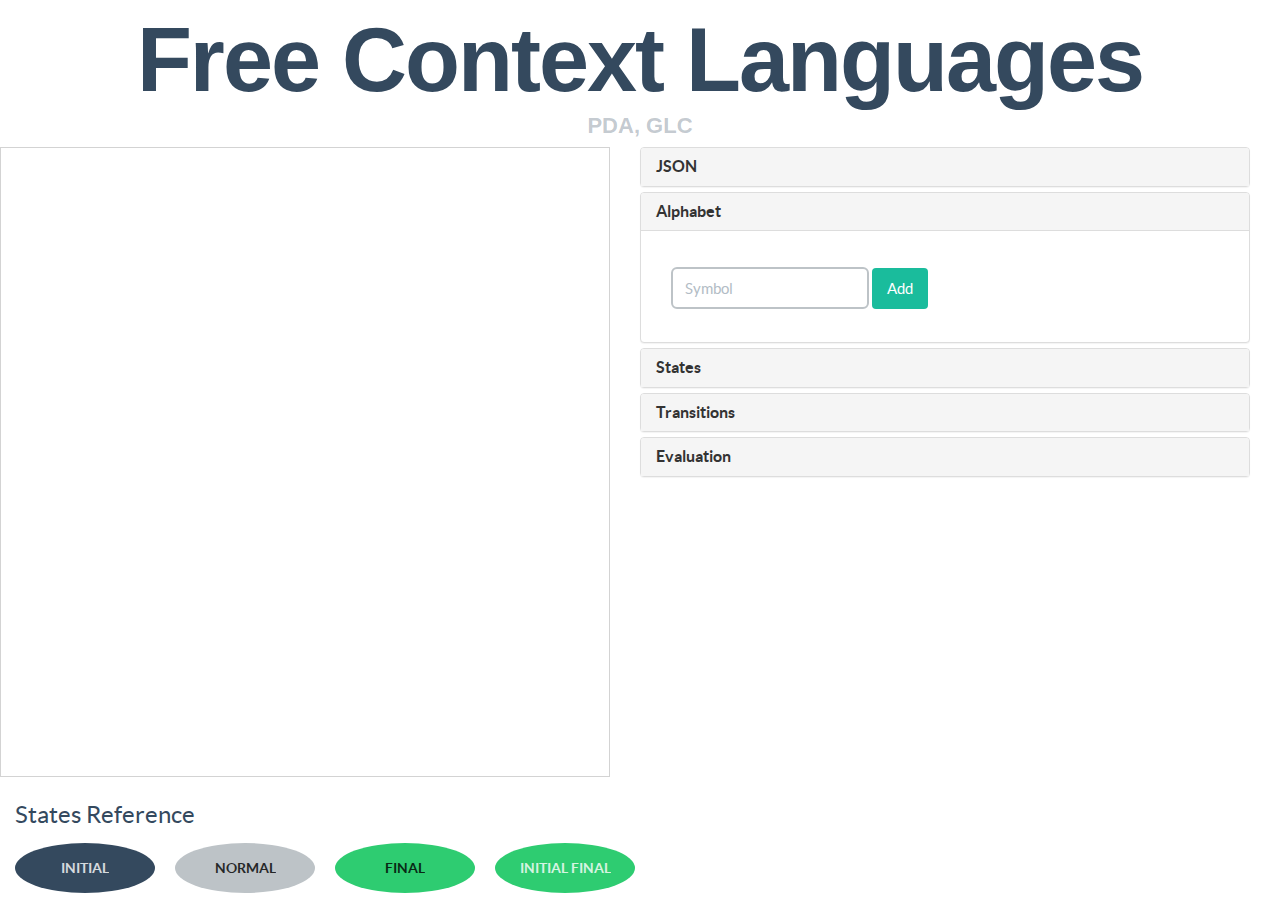
==== freeContext.html @ 176dab22 "PDA" ====
<html>

<head>
	<script type="text/javascript" src="./src/js/vis.js"></script>
	<script type="text/javascript" src="./src/js/utils.js"></script>
	<script type="text/javascript" src="./src/js/jquery.min.js"></script>
	<script type="text/javascript" src="./src/js/bootstrap.js"></script>

	<script type="text/javascript" src="./src/js/freeContext/examples.js"></script>
	<script type="text/javascript" src="./src/js/freeContext/freeContext-methods.js"></script>
	<script type="text/javascript" src="./src/js/freeContext/PDA.js"></script>
	<script type="text/javascript" src="./src/js/freeContext/freeContext-vis.js"></script>
	<script type="text/javascript" src="./src/js/freeContext/renderer.js"></script>

	<link href="./src/css/vis-network.min.css" rel="stylesheet" type="text/css" />
	<link href="./src/css/bootstrap.css" rel="stylesheet" type="text/css" />
	<link href="./src/css/demo.css" rel="stylesheet" type="text/css" />
	<link href="./src/css/flat-ui.css" rel="stylesheet" type="text/css" />


	<title>Free Context Languages</title>
	<style type="text/css">
		#mynetwork, #conversionDiv {
			width: 100%;
			height: 70%;
			border: 1px solid lightgray;
		}
	</style>
</head>

<body>


	<div>
		<h1 class="demo-logo text-center">
			Free Context Languages
			<small>PDA, GLC</small>
		</h1>
		<div class="row" style="width: 100%">
			<div class="col-md-6">
				<div id="mynetwork"></div><div class="col-md-12" style="margin-top: 10px">
				<h6>States Reference</h6>
				<div class="row demo-swatches-row">
					<div class="swatches-col">
						<div class="pallete-item">
							<dl class="palette" style="border-radius: 100%; background-color: #34495e">
								<dt class="text-center" style="color: white">Initial</dt>
							</dl>
						</div>
						<div class="pallete-item">
							<dl class="palette" style="border-radius: 100%; background-color: #bdc3c7">
								<dt class="text-center" style="color: black">Normal</dt>
							</dl>
						</div>
						<div class="pallete-item">
							<dl class="palette" style="border-radius: 100%; background-color: #2ecc71">
								<dt class="text-center" style="color: black">Final</dt>
							</dl>
						</div>
						<div class="pallete-item">
							<dl class="palette" style="border-radius: 100%; background-color: #2ecc71">
								<dt class="text-center" style="color: white">Initial Final</dt>
							</dl>
						</div>
					</div> <!-- /swatches items -->
				</div>
			</div>
		</div>
		<div class="col-md-6">
			<div class="panel-group" id="accordion" role="tablist" aria-multiselectable="true">
				<div class="panel panel-default">
					<div class="panel-heading" role="tab" id="headingThree">
						<h4 class="panel-title">
							<a class="collapsed" role="button" data-toggle="collapse" data-parent="#accordion" href="#json" aria-expanded="false" aria-controls="collapseThree">
								JSON
							</a>
						</h4>
					</div>
					<div id="json" class="panel-collapse collapse" role="tabpanel" aria-labelledby="headingThree">
						<div class="panel-body">
							<textarea id="fromJSON" class="col-xs-12 col-md-12" rows="8"></textarea>
							<button onclick="createAutomata()" class="btn btn-inverse" style="margin-top: 5px">From JSON</button>
							<button onclick="createJSON()" class="btn btn-inverse" style="margin-top: 5px">To JSON</button>
						</div>
					</div>
				</div>

				<div class="panel panel-default">
					<div class="panel-heading" role="tab" id="headingOne">
						<h4 class="panel-title">
							<a class="collapsed" role="button" data-toggle="collapse" data-parent="#accordion" href="#alphabet" aria-expanded="false" aria-controls="alphabet">
								Alphabet
							</a>
						</h4>
					</div>
					<div id="alphabet" class="panel-collapse collapse in" role="tabpanel" aria-labelledby="headingOne">
						<div class="panel-body">
							<ul id="alphabet-list" class="list-group col-md-12">
							</ul>
							<form onsubmit="return addAlphabet()" class="form-inline col-md-12">
								<div class="form-group">
									<input type="text" maxlength="1" class="form-control" id="newSymbol" placeholder="Symbol" required>
								</div>
								<button type="submit" class="btn btn-primary">Add</button>
							</form>
						</div>
					</div>
				</div>

				<div class="panel panel-default">
					<div class="panel-heading" role="tab" id="headingTwo">
						<h4 class="panel-title">
							<a class="collapsed" role="button" data-toggle="collapse" data-parent="#accordion" href="#nodes" aria-expanded="false" aria-controls="collapseTwo">
								States
							</a>
						</h4>
					</div>
					<div id="nodes" class="panel-collapse collapse" role="tabpanel" aria-labelledby="headingTwo">
						<div class="panel-body">
							<ul id="states-list" class="list-group col-md-12">
							</ul>
							<form onsubmit="return addState()" class="form-inline col-md-12">
								<div class="form-group">
									<input type="text" class="form-control" id="newState" placeholder="Label" required>
								</div>
								<div class="form-group">
									<div class="checkbox">
										<label>
											<input type="checkbox" id="isFinal"> Final
										</label>
									</div>  
								</div>
								<button type="submit" class="btn btn-primary">Add</button>
							</form>
						</div>
					</div>
				</div>

				<div class="panel panel-default">
					<div class="panel-heading" role="tab" id="headingThree">
						<h4 class="panel-title">
							<a class="collapsed" role="button" data-toggle="collapse" data-parent="#accordion" href="#transitions" aria-expanded="false" aria-controls="collapseThree">
								Transitions
							</a>
						</h4>
					</div>
					<div id="transitions" class="panel-collapse collapse" role="tabpanel" aria-labelledby="headingThree">
						<div class="panel-body">
							<ul id="transitions-list" class="list-group col-md-12">
							</ul>
							<form onsubmit="return addTransition()" class="form-inline col-md-12">
								<div class="form-group">
									<select id='fromOptions' class="form-control" data-toggle="select">
									</select>
									<select id="toOptions" class="form-control" data-toggle="select">
									</select>
									<input type="text" class="form-control" id="symbolTransition" placeholder="Symbol" required>
									<input type="text" class="form-control" id="headTransition" placeholder="Head" required>
									<input type="text" class="form-control" id="pushTransition" placeholder="Push: a|b">
								</div>
								<button type="submit" class="btn btn-primary">Add</button>
							</form>
						</div>
					</div>
				</div>
				<div class="panel panel-default">
					<div class="panel-heading" role="tab" id="headingThree">
						<h4 class="panel-title">
							<a class="collapsed" role="button" data-toggle="collapse" data-parent="#accordion" href="#evaluations" aria-expanded="false" aria-controls="collapseThree">
								Evaluation
							</a>
						</h4>
					</div>
					<div id="evaluations" class="panel-collapse collapse" role="tabpanel" aria-labelledby="headingThree">
						<div class="panel-body">
							<form onsubmit="return evaluateAutomata()" class="form-inline col-md-12">
								<div class="form-group">
									<input type="text" class="form-control" id="str" placeholder="String to evaluate">
								</div>
								<button type="submit" class="btn btn-primary">Evaluate</button>
								<div class="form-group" style="font-size: 25px" id="result">

								</div>
							</form>
						</div>
					</div>
				</div>
        <!-- <div class="panel panel-default">
          <div class="panel-heading" role="tab" id="headingThree">
            <h4 class="panel-title">
              <a class="collapsed" role="button" data-toggle="collapse" data-parent="#accordion" href="#conversion" aria-expanded="false" aria-controls="collapseThree">
                Conversion
              </a>
            </h4>
          </div>
          <div id="conversion" class="panel-collapse collapse" role="tabpanel" aria-labelledby="headingThree">
            <div class="panel-body" id="conversionOptions">
            </div>
          </div>
      </div> -->
  </div>
</div>
</div>



<div id="edit" class="modal fade bs-example-modal-sm" tabindex="-1" role="dialog" aria-labelledby="mySmallModalLabel">
	<div class="modal-dialog modal-sm" role="document">
		<div class="modal-content">
			<div class="modal-header">
				<button type="button" class="close" data-dismiss="modal" aria-label="Close"><span aria-hidden="true">&times;</span></button>
				<h4 class="modal-title">Edit</h4>
			</div>
			<div id="modalContent" class="modal-body">
			</div>
			<div class="modal-footer">
				<button type="button" class="btn btn-default" data-dismiss="modal">Close</button>
				<button type="button" onclick="Javascript:editar()" class="btn btn-primary">Save changes</button>
			</div>
		</div>
	</div>
</div>

</div>
</body>

</html>
---- src/css/vis-network.min.css ----
.vis .overlay {
  position: absolute;
  top: 0;
  left: 0;
  width: 100%;
  height: 100%;

  /* Must be displayed above for example selected Timeline items */
  z-index: 10;
}

.vis-active {
  box-shadow: 0 0 10px #86d5f8;
}

/* override some bootstrap styles screwing up the timelines css */

.vis [class*="span"] {
  min-height: 0;
  width: auto;
}

div.vis-configuration {
    position:relative;
    display:block;
    float:left;
    font-size:12px;
}

div.vis-configuration-wrapper {
    display:block;
    width:700px;
}

div.vis-configuration-wrapper::after {
  clear: both;
  content: "";
  display: block;
}

div.vis-configuration.vis-config-option-container{
    display:block;
    width:495px;
    background-color: #ffffff;
    border:2px solid #f7f8fa;
    border-radius:4px;
    margin-top:20px;
    left:10px;
    padding-left:5px;
}

div.vis-configuration.vis-config-button{
    display:block;
    width:495px;
    height:25px;
    vertical-align: middle;
    line-height:25px;
    background-color: #f7f8fa;
    border:2px solid #ceced0;
    border-radius:4px;
    margin-top:20px;
    left:10px;
    padding-left:5px;
    cursor: pointer;
    margin-bottom:30px;
}

div.vis-configuration.vis-config-button.hover{
    background-color: #4588e6;
    border:2px solid #214373;
    color:#ffffff;
}

div.vis-configuration.vis-config-item{
    display:block;
    float:left;
    width:495px;
    height:25px;
    vertical-align: middle;
    line-height:25px;
}


div.vis-configuration.vis-config-item.vis-config-s2{
    left:10px;
    background-color: #f7f8fa;
    padding-left:5px;
    border-radius:3px;
}
div.vis-configuration.vis-config-item.vis-config-s3{
    left:20px;
    background-color: #e4e9f0;
    padding-left:5px;
    border-radius:3px;
}
div.vis-configuration.vis-config-item.vis-config-s4{
    left:30px;
    background-color: #cfd8e6;
    padding-left:5px;
    border-radius:3px;
}

div.vis-configuration.vis-config-header{
    font-size:18px;
    font-weight: bold;
}

div.vis-configuration.vis-config-label{
    width:120px;
    height:25px;
    line-height: 25px;
}

div.vis-configuration.vis-config-label.vis-config-s3{
    width:110px;
}
div.vis-configuration.vis-config-label.vis-config-s4{
    width:100px;
}

div.vis-configuration.vis-config-colorBlock{
    top:1px;
    width:30px;
    height:19px;
    border:1px solid #444444;
    border-radius:2px;
    padding:0px;
    margin:0px;
    cursor:pointer;
}

input.vis-configuration.vis-config-checkbox {
    left:-5px;
}


input.vis-configuration.vis-config-rangeinput{
    position:relative;
    top:-5px;
    width:60px;
    /*height:13px;*/
    padding:1px;
    margin:0;
    pointer-events:none;
}

input.vis-configuration.vis-config-range{
    /*removes default webkit styles*/
    -webkit-appearance: none;

    /*fix for FF unable to apply focus style bug */
    border: 0px solid white;
    background-color:rgba(0,0,0,0);

    /*required for proper track sizing in FF*/
    width: 300px;
    height:20px;
}
input.vis-configuration.vis-config-range::-webkit-slider-runnable-track {
    width: 300px;
    height: 5px;
    background: #dedede; /* Old browsers */
    background: -moz-linear-gradient(top,  #dedede 0%, #c8c8c8 99%); /* FF3.6+ */
    background: -webkit-gradient(linear, left top, left bottom, color-stop(0%,#dedede), color-stop(99%,#c8c8c8)); /* Chrome,Safari4+ */
    background: -webkit-linear-gradient(top,  #dedede 0%,#c8c8c8 99%); /* Chrome10+,Safari5.1+ */
    background: -o-linear-gradient(top, #dedede 0%, #c8c8c8 99%); /* Opera 11.10+ */
    background: -ms-linear-gradient(top,  #dedede 0%,#c8c8c8 99%); /* IE10+ */
    background: linear-gradient(to bottom,  #dedede 0%,#c8c8c8 99%); /* W3C */
    filter: progid:DXImageTransform.Microsoft.gradient( startColorstr='#dedede', endColorstr='#c8c8c8',GradientType=0 ); /* IE6-9 */

    border: 1px solid #999999;
    box-shadow: #aaaaaa 0px 0px 3px 0px;
    border-radius: 3px;
}
input.vis-configuration.vis-config-range::-webkit-slider-thumb {
    -webkit-appearance: none;
    border: 1px solid #14334b;
    height: 17px;
    width: 17px;
    border-radius: 50%;
    background: #3876c2; /* Old browsers */
    background: -moz-linear-gradient(top,  #3876c2 0%, #385380 100%); /* FF3.6+ */
    background: -webkit-gradient(linear, left top, left bottom, color-stop(0%,#3876c2), color-stop(100%,#385380)); /* Chrome,Safari4+ */
    background: -webkit-linear-gradient(top,  #3876c2 0%,#385380 100%); /* Chrome10+,Safari5.1+ */
    background: -o-linear-gradient(top,  #3876c2 0%,#385380 100%); /* Opera 11.10+ */
    background: -ms-linear-gradient(top,  #3876c2 0%,#385380 100%); /* IE10+ */
    background: linear-gradient(to bottom,  #3876c2 0%,#385380 100%); /* W3C */
    filter: progid:DXImageTransform.Microsoft.gradient( startColorstr='#3876c2', endColorstr='#385380',GradientType=0 ); /* IE6-9 */
    box-shadow: #111927 0px 0px 1px 0px;
    margin-top: -7px;
}
input.vis-configuration.vis-config-range:focus {
    outline: none;
}
input.vis-configuration.vis-config-range:focus::-webkit-slider-runnable-track {
    background: #9d9d9d; /* Old browsers */
    background: -moz-linear-gradient(top, #9d9d9d 0%, #c8c8c8 99%); /* FF3.6+ */
    background: -webkit-gradient(linear, left top, left bottom, color-stop(0%,#9d9d9d), color-stop(99%,#c8c8c8)); /* Chrome,Safari4+ */
    background: -webkit-linear-gradient(top,  #9d9d9d 0%,#c8c8c8 99%); /* Chrome10+,Safari5.1+ */
    background: -o-linear-gradient(top,  #9d9d9d 0%,#c8c8c8 99%); /* Opera 11.10+ */
    background: -ms-linear-gradient(top,  #9d9d9d 0%,#c8c8c8 99%); /* IE10+ */
    background: linear-gradient(to bottom,  #9d9d9d 0%,#c8c8c8 99%); /* W3C */
    filter: progid:DXImageTransform.Microsoft.gradient( startColorstr='#9d9d9d', endColorstr='#c8c8c8',GradientType=0 ); /* IE6-9 */
}

input.vis-configuration.vis-config-range::-moz-range-track {
    width: 300px;
    height: 10px;
    background: #dedede; /* Old browsers */
    background: -moz-linear-gradient(top,  #dedede 0%, #c8c8c8 99%); /* FF3.6+ */
    background: -webkit-gradient(linear, left top, left bottom, color-stop(0%,#dedede), color-stop(99%,#c8c8c8)); /* Chrome,Safari4+ */
    background: -webkit-linear-gradient(top,  #dedede 0%,#c8c8c8 99%); /* Chrome10+,Safari5.1+ */
    background: -o-linear-gradient(top, #dedede 0%, #c8c8c8 99%); /* Opera 11.10+ */
    background: -ms-linear-gradient(top,  #dedede 0%,#c8c8c8 99%); /* IE10+ */
    background: linear-gradient(to bottom,  #dedede 0%,#c8c8c8 99%); /* W3C */
    filter: progid:DXImageTransform.Microsoft.gradient( startColorstr='#dedede', endColorstr='#c8c8c8',GradientType=0 ); /* IE6-9 */

    border: 1px solid #999999;
    box-shadow: #aaaaaa 0px 0px 3px 0px;
    border-radius: 3px;
}
input.vis-configuration.vis-config-range::-moz-range-thumb {
    border: none;
    height: 16px;
    width: 16px;

    border-radius: 50%;
    background:  #385380;
}

/*hide the outline behind the border*/
input.vis-configuration.vis-config-range:-moz-focusring{
    outline: 1px solid white;
    outline-offset: -1px;
}

input.vis-configuration.vis-config-range::-ms-track {
    width: 300px;
    height: 5px;

    /*remove bg colour from the track, we'll use ms-fill-lower and ms-fill-upper instead */
    background: transparent;

    /*leave room for the larger thumb to overflow with a transparent border */
    border-color: transparent;
    border-width: 6px 0;

    /*remove default tick marks*/
    color: transparent;
}
input.vis-configuration.vis-config-range::-ms-fill-lower {
    background: #777;
    border-radius: 10px;
}
input.vis-configuration.vis-config-range::-ms-fill-upper {
    background: #ddd;
    border-radius: 10px;
}
input.vis-configuration.vis-config-range::-ms-thumb {
    border: none;
    height: 16px;
    width: 16px;
    border-radius: 50%;
    background:  #385380;
}
input.vis-configuration.vis-config-range:focus::-ms-fill-lower {
    background: #888;
}
input.vis-configuration.vis-config-range:focus::-ms-fill-upper {
    background: #ccc;
}

.vis-configuration-popup {
    position: absolute;
    background: rgba(57, 76, 89, 0.85);
    border: 2px solid #f2faff;
    line-height:30px;
    height:30px;
    width:150px;
    text-align:center;
    color: #ffffff;
    font-size:14px;
    border-radius:4px;
    -webkit-transition: opacity 0.3s ease-in-out;
    -moz-transition: opacity 0.3s ease-in-out;
    transition: opacity 0.3s ease-in-out;
}
.vis-configuration-popup:after, .vis-configuration-popup:before {
    left: 100%;
    top: 50%;
    border: solid transparent;
    content: " ";
    height: 0;
    width: 0;
    position: absolute;
    pointer-events: none;
}

.vis-configuration-popup:after {
    border-color: rgba(136, 183, 213, 0);
    border-left-color: rgba(57, 76, 89, 0.85);
    border-width: 8px;
    margin-top: -8px;
}
.vis-configuration-popup:before {
    border-color: rgba(194, 225, 245, 0);
    border-left-color: #f2faff;
    border-width: 12px;
    margin-top: -12px;
}
div.vis-tooltip {
  position: absolute;
  visibility: hidden;
  padding: 5px;
  white-space: nowrap;

  font-family: verdana;
  font-size:14px;
  color:#000000;
  background-color: #f5f4ed;

  -moz-border-radius: 3px;
  -webkit-border-radius: 3px;
  border-radius: 3px;
  border: 1px solid #808074;

  box-shadow: 3px 3px 10px rgba(0, 0, 0, 0.2);
  pointer-events: none;

  z-index: 5;
}


div.vis-color-picker {
  position:absolute;
  top: 0px;
  left: 30px;
  margin-top:-140px;
  margin-left:30px;
  width:310px;
  height:444px;
  z-index: 1;
  padding: 10px;
  border-radius:15px;
  background-color:#ffffff;
  display: none;
  box-shadow: rgba(0,0,0,0.5) 0px 0px 10px 0px;
}

div.vis-color-picker div.vis-arrow {
  position: absolute;
  top:147px;
  left:5px;
}

div.vis-color-picker div.vis-arrow::after,
div.vis-color-picker div.vis-arrow::before {
  right: 100%;
  top: 50%;
  border: solid transparent;
  content: " ";
  height: 0;
  width: 0;
  position: absolute;
  pointer-events: none;
}

div.vis-color-picker div.vis-arrow:after {
  border-color: rgba(255, 255, 255, 0);
  border-right-color: #ffffff;
  border-width: 30px;
  margin-top: -30px;
}

div.vis-color-picker div.vis-color {
  position:absolute;
  width: 289px;
  height: 289px;
  cursor: pointer;
}



div.vis-color-picker div.vis-brightness {
  position: absolute;
  top:313px;
}

div.vis-color-picker div.vis-opacity {
  position:absolute;
  top:350px;
}

div.vis-color-picker div.vis-selector {
  position:absolute;
  top:137px;
  left:137px;
  width:15px;
  height:15px;
  border-radius:15px;
  border:1px solid #ffffff;
  background: #4c4c4c; /* Old browsers */
  background: -moz-linear-gradient(top,  #4c4c4c 0%, #595959 12%, #666666 25%, #474747 39%, #2c2c2c 50%, #000000 51%, #111111 60%, #2b2b2b 76%, #1c1c1c 91%, #131313 100%); /* FF3.6+ */
  background: -webkit-gradient(linear, left top, left bottom, color-stop(0%,#4c4c4c), color-stop(12%,#595959), color-stop(25%,#666666), color-stop(39%,#474747), color-stop(50%,#2c2c2c), color-stop(51%,#000000), color-stop(60%,#111111), color-stop(76%,#2b2b2b), color-stop(91%,#1c1c1c), color-stop(100%,#131313)); /* Chrome,Safari4+ */
  background: -webkit-linear-gradient(top,  #4c4c4c 0%,#595959 12%,#666666 25%,#474747 39%,#2c2c2c 50%,#000000 51%,#111111 60%,#2b2b2b 76%,#1c1c1c 91%,#131313 100%); /* Chrome10+,Safari5.1+ */
  background: -o-linear-gradient(top,  #4c4c4c 0%,#595959 12%,#666666 25%,#474747 39%,#2c2c2c 50%,#000000 51%,#111111 60%,#2b2b2b 76%,#1c1c1c 91%,#131313 100%); /* Opera 11.10+ */
  background: -ms-linear-gradient(top,  #4c4c4c 0%,#595959 12%,#666666 25%,#474747 39%,#2c2c2c 50%,#000000 51%,#111111 60%,#2b2b2b 76%,#1c1c1c 91%,#131313 100%); /* IE10+ */
  background: linear-gradient(to bottom,  #4c4c4c 0%,#595959 12%,#666666 25%,#474747 39%,#2c2c2c 50%,#000000 51%,#111111 60%,#2b2b2b 76%,#1c1c1c 91%,#131313 100%); /* W3C */
  filter: progid:DXImageTransform.Microsoft.gradient( startColorstr='#4c4c4c', endColorstr='#131313',GradientType=0 ); /* IE6-9 */
}



div.vis-color-picker div.vis-new-color {
  position:absolute;
  width:140px;
  height:20px;
  border:1px solid rgba(0,0,0,0.1);
  border-radius:5px;
  top:380px;
  left:159px;
  text-align:right;
  padding-right:2px;
  font-size:10px;
  color:rgba(0,0,0,0.4);
  vertical-align:middle;
  line-height:20px;

}

div.vis-color-picker div.vis-initial-color {
  position:absolute;
  width:140px;
  height:20px;
  border:1px solid rgba(0,0,0,0.1);
  border-radius:5px;
  top:380px;
  left:10px;
  text-align:left;
  padding-left:2px;
  font-size:10px;
  color:rgba(0,0,0,0.4);
  vertical-align:middle;
  line-height:20px;
}

div.vis-color-picker div.vis-label {
  position:absolute;
  width:300px;
  left:10px;
}

div.vis-color-picker div.vis-label.vis-brightness {
  top:300px;
}

div.vis-color-picker div.vis-label.vis-opacity {
  top:338px;
}

div.vis-color-picker div.vis-button {
  position:absolute;
  width:68px;
  height:25px;
  border-radius:10px;
  vertical-align: middle;
  text-align:center;
  line-height: 25px;
  top:410px;
  border:2px solid #d9d9d9;
  background-color: #f7f7f7;
  cursor:pointer;
}

div.vis-color-picker div.vis-button.vis-cancel {
  /*border:2px solid #ff4e33;*/
  /*background-color: #ff7761;*/
  left:5px;
}
div.vis-color-picker div.vis-button.vis-load {
  /*border:2px solid #a153e6;*/
  /*background-color: #cb8dff;*/
  left:82px;
}
div.vis-color-picker div.vis-button.vis-apply {
  /*border:2px solid #4588e6;*/
  /*background-color: #82b6ff;*/
  left:159px;
}
div.vis-color-picker div.vis-button.vis-save {
  /*border:2px solid #45e655;*/
  /*background-color: #6dff7c;*/
  left:236px;
}


div.vis-color-picker input.vis-range {
  width: 290px;
  height:20px;
}

/* TODO: is this redundant?
div.vis-color-picker input.vis-range-brightness {
  width: 289px !important;
}


div.vis-color-picker input.vis-saturation-range {
  width: 289px !important;
}*/
div.vis-network div.vis-manipulation {
  border-width: 0;
  border-bottom: 1px;
  border-style:solid;
  border-color: #d6d9d8;
  background: #ffffff; /* Old browsers */
  background: -moz-linear-gradient(top,  #ffffff 0%, #fcfcfc 48%, #fafafa 50%, #fcfcfc 100%); /* FF3.6+ */
  background: -webkit-gradient(linear, left top, left bottom, color-stop(0%,#ffffff), color-stop(48%,#fcfcfc), color-stop(50%,#fafafa), color-stop(100%,#fcfcfc)); /* Chrome,Safari4+ */
  background: -webkit-linear-gradient(top,  #ffffff 0%,#fcfcfc 48%,#fafafa 50%,#fcfcfc 100%); /* Chrome10+,Safari5.1+ */
  background: -o-linear-gradient(top,  #ffffff 0%,#fcfcfc 48%,#fafafa 50%,#fcfcfc 100%); /* Opera 11.10+ */
  background: -ms-linear-gradient(top,  #ffffff 0%,#fcfcfc 48%,#fafafa 50%,#fcfcfc 100%); /* IE10+ */
  background: linear-gradient(to bottom,  #ffffff 0%,#fcfcfc 48%,#fafafa 50%,#fcfcfc 100%); /* W3C */
  filter: progid:DXImageTransform.Microsoft.gradient( startColorstr='#ffffff', endColorstr='#fcfcfc',GradientType=0 ); /* IE6-9 */

  padding-top:4px;
  position: absolute;
  left: 0;
  top: 0;
  width: 100%;
  height: 28px;
}

div.vis-network div.vis-edit-mode {
  position:absolute;
  left: 0;
  top: 5px;
  height: 30px;
}

/* FIXME: shouldn't the vis-close button be a child of the vis-manipulation div? */

div.vis-network div.vis-close {
  position:absolute;
  right: 0;
  top: 0;
  width: 30px;
  height: 30px;

  background-position: 20px 3px;
  background-repeat: no-repeat;
  background-image: url("img/network/cross.png");
  cursor: pointer;
  -webkit-touch-callout: none;
  -webkit-user-select: none;
  -khtml-user-select: none;
  -moz-user-select: none;
  -ms-user-select: none;
  user-select: none;
}

div.vis-network div.vis-close:hover {
  opacity: 0.6;
}

div.vis-network div.vis-manipulation div.vis-button,
div.vis-network div.vis-edit-mode div.vis-button {
  float:left;
  font-family: verdana;
  font-size: 12px;
  -moz-border-radius: 15px;
  border-radius: 15px;
  display:inline-block;
  background-position: 0px 0px;
  background-repeat:no-repeat;
  height:24px;
  margin-left: 10px;
  /*vertical-align:middle;*/
  cursor: pointer;
  padding: 0px 8px 0px 8px;
  -webkit-touch-callout: none;
  -webkit-user-select: none;
  -khtml-user-select: none;
  -moz-user-select: none;
  -ms-user-select: none;
  user-select: none;
}

div.vis-network div.vis-manipulation div.vis-button:hover {
  box-shadow: 1px 1px 8px rgba(0, 0, 0, 0.20);
}

div.vis-network div.vis-manipulation div.vis-button:active {
  box-shadow: 1px 1px 8px rgba(0, 0, 0, 0.50);
}

div.vis-network div.vis-manipulation div.vis-button.vis-back {
  background-image: url("img/network/backIcon.png");
}

div.vis-network div.vis-manipulation div.vis-button.vis-none:hover {
  box-shadow: 1px 1px 8px rgba(0, 0, 0, 0.0);
  cursor: default;
}
div.vis-network div.vis-manipulation div.vis-button.vis-none:active {
  box-shadow: 1px 1px 8px rgba(0, 0, 0, 0.0);
}
div.vis-network div.vis-manipulation div.vis-button.vis-none {
  padding: 0;
}
div.vis-network div.vis-manipulation div.notification {
  margin: 2px;
  font-weight: bold;
}

div.vis-network div.vis-manipulation div.vis-button.vis-add {
  background-image: url("img/network/addNodeIcon.png");
}

div.vis-network div.vis-manipulation div.vis-button.vis-edit,
div.vis-network div.vis-edit-mode div.vis-button.vis-edit {
  background-image: url("img/network/editIcon.png");
}

div.vis-network div.vis-edit-mode div.vis-button.vis-edit.vis-edit-mode {
  background-color: #fcfcfc;
  border: 1px solid #cccccc;
}

div.vis-network div.vis-manipulation div.vis-button.vis-connect {
  background-image: url("img/network/connectIcon.png");
}

div.vis-network div.vis-manipulation div.vis-button.vis-delete {
  background-image: url("img/network/deleteIcon.png");
}
/* top right bottom left */
div.vis-network div.vis-manipulation div.vis-label,
div.vis-network div.vis-edit-mode div.vis-label {
  margin: 0 0 0 23px;
  line-height: 25px;
}
div.vis-network div.vis-manipulation div.vis-separator-line {
  float:left;
  display:inline-block;
  width:1px;
  height:21px;
  background-color: #bdbdbd;
  margin: 0px 7px 0 15px; /*top right bottom left*/
}

/* TODO: is this redundant?
div.network-navigation_wrapper {
  position: absolute;
  left: 0;
  top: 0;
  width: 100%;
  height: 100%;
}
*/
div.vis-network div.vis-navigation div.vis-button {
    width:34px;
    height:34px;
    -moz-border-radius: 17px;
    border-radius: 17px;
    position:absolute;
    display:inline-block;
    background-position: 2px 2px;
    background-repeat:no-repeat;
    cursor: pointer;
    -webkit-touch-callout: none;
    -webkit-user-select: none;
    -khtml-user-select: none;
    -moz-user-select: none;
    -ms-user-select: none;
    user-select: none;
}

div.vis-network div.vis-navigation div.vis-button:hover {
    box-shadow: 0 0 3px 3px rgba(56, 207, 21, 0.30);
}

div.vis-network div.vis-navigation div.vis-button:active {
    box-shadow: 0 0 1px 3px rgba(56, 207, 21, 0.95);
}

div.vis-network div.vis-navigation div.vis-button.vis-up {
    background-image: url("img/network/upArrow.png");
    bottom:50px;
    left:55px;
}
div.vis-network div.vis-navigation div.vis-button.vis-down {
    background-image: url("img/network/downArrow.png");
    bottom:10px;
    left:55px;
}
div.vis-network div.vis-navigation div.vis-button.vis-left {
    background-image: url("img/network/leftArrow.png");
    bottom:10px;
    left:15px;
}
div.vis-network div.vis-navigation div.vis-button.vis-right {
    background-image: url("img/network/rightArrow.png");
    bottom:10px;
    left:95px;
}
div.vis-network div.vis-navigation div.vis-button.vis-zoomIn {
    background-image: url("img/network/plus.png");
    bottom:10px;
    right:15px;
}
div.vis-network div.vis-navigation div.vis-button.vis-zoomOut {
    background-image: url("img/network/minus.png");
    bottom:10px;
    right:55px;
}
div.vis-network div.vis-navigation div.vis-button.vis-zoomExtends {
    background-image: url("img/network/zoomExtends.png");
    bottom:50px;
    right:15px;
}
.vis-timeline {
  /*
  -webkit-transition: height .4s ease-in-out;
  transition:         height .4s ease-in-out;
  */
}

.vis-panel {
  /*
  -webkit-transition: height .4s ease-in-out, top .4s ease-in-out;
  transition:         height .4s ease-in-out, top .4s ease-in-out;
  */
}

.vis-axis {
  /*
  -webkit-transition: top .4s ease-in-out;
  transition:         top .4s ease-in-out;
  */
}

/* TODO: get animation working nicely

.vis-item {
  -webkit-transition: top .4s ease-in-out;
  transition:         top .4s ease-in-out;
}

.vis-item.line {
  -webkit-transition: height .4s ease-in-out, top .4s ease-in-out;
  transition:         height .4s ease-in-out, top .4s ease-in-out;
}
/**/
.vis-current-time {
  background-color: #FF7F6E;
  width: 2px;
  z-index: 1;
  pointer-events: none;
}

.vis-rolling-mode-btn {
  height: 40px;
  width: 40px;
  position: absolute;
  top: 7px;
  right: 20px;
  border-radius: 50%;
  font-size: 28px;
  cursor: pointer;
  opacity: 0.8;
  color: white;
  font-weight: bold;
  text-align: center;
  background: #3876c2;
}
.vis-rolling-mode-btn:before {
  content: "\26F6";
}

.vis-rolling-mode-btn:hover {
  opacity: 1;
}
.vis-custom-time {
  background-color: #6E94FF;
  width: 2px;
  cursor: move;
  z-index: 1;
}

.vis-panel.vis-background.vis-horizontal .vis-grid.vis-horizontal {
  position: absolute;
  width: 100%;
  height: 0;
  border-bottom: 1px solid;
}

.vis-panel.vis-background.vis-horizontal .vis-grid.vis-minor {
  border-color: #e5e5e5;
}

.vis-panel.vis-background.vis-horizontal .vis-grid.vis-major {
  border-color: #bfbfbf;
}


.vis-data-axis .vis-y-axis.vis-major {
  width: 100%;
  position: absolute;
  color: #4d4d4d;
  white-space: nowrap;
}

.vis-data-axis .vis-y-axis.vis-major.vis-measure {
  padding: 0;
  margin: 0;
  border: 0;
  visibility: hidden;
  width: auto;
}


.vis-data-axis .vis-y-axis.vis-minor {
  position: absolute;
  width: 100%;
  color: #bebebe;
  white-space: nowrap;
}

.vis-data-axis .vis-y-axis.vis-minor.vis-measure {
  padding: 0;
  margin: 0;
  border: 0;
  visibility: hidden;
  width: auto;
}

.vis-data-axis .vis-y-axis.vis-title {
  position: absolute;
  color: #4d4d4d;
  white-space: nowrap;
  bottom: 20px;
  text-align: center;
}

.vis-data-axis .vis-y-axis.vis-title.vis-measure {
  padding: 0;
  margin: 0;
  visibility: hidden;
  width: auto;
}

.vis-data-axis .vis-y-axis.vis-title.vis-left {
  bottom: 0;
  -webkit-transform-origin: left top;
  -moz-transform-origin: left top;
  -ms-transform-origin: left top;
  -o-transform-origin: left top;
  transform-origin: left bottom;
  -webkit-transform: rotate(-90deg);
  -moz-transform: rotate(-90deg);
  -ms-transform: rotate(-90deg);
  -o-transform: rotate(-90deg);
  transform: rotate(-90deg);
}

.vis-data-axis .vis-y-axis.vis-title.vis-right {
  bottom: 0;
  -webkit-transform-origin: right bottom;
  -moz-transform-origin: right bottom;
  -ms-transform-origin: right bottom;
  -o-transform-origin: right bottom;
  transform-origin: right bottom;
  -webkit-transform: rotate(90deg);
  -moz-transform: rotate(90deg);
  -ms-transform: rotate(90deg);
  -o-transform: rotate(90deg);
  transform: rotate(90deg);
}

.vis-legend {
  background-color: rgba(247, 252, 255, 0.65);
  padding: 5px;
  border: 1px solid #b3b3b3;
  box-shadow: 2px 2px 10px rgba(154, 154, 154, 0.55);
}

.vis-legend-text {
  /*font-size: 10px;*/
  white-space: nowrap;
  display: inline-block
}

.vis-item {
  position: absolute;
  color: #1A1A1A;
  border-color: #97B0F8;
  border-width: 1px;
  background-color: #D5DDF6;
  display: inline-block;
  /*overflow: hidden;*/
}

.vis-item.vis-selected {
  border-color: #FFC200;
  background-color: #FFF785;

  /* z-index must be higher than the z-index of custom time bar and current time bar */
  z-index: 2;
}

.vis-editable.vis-selected {
  cursor: move;
}

.vis-item.vis-point.vis-selected {
  background-color: #FFF785;
}

.vis-item.vis-box {
  text-align: center;
  border-style: solid;
  border-radius: 2px;
}

.vis-item.vis-point {
  background: none;
}

.vis-item.vis-dot {
  position: absolute;
  padding: 0;
  border-width: 4px;
  border-style: solid;
  border-radius: 4px;
}

.vis-item.vis-range {
  border-style: solid;
  border-radius: 2px;
  box-sizing: border-box;
}

.vis-item.vis-background {
  border: none;
  background-color: rgba(213, 221, 246, 0.4);
  box-sizing: border-box;
  padding: 0;
  margin: 0;
}

.vis-item .vis-item-overflow {
  position: relative;
  width: 100%;
  height: 100%;
  padding: 0;
  margin: 0;
  overflow: hidden;
}

.vis-item-visible-frame {
  white-space: nowrap;
}

.vis-item.vis-range .vis-item-content {
  position: relative;
  display: inline-block;
}

.vis-item.vis-background .vis-item-content {
  position: absolute;
  display: inline-block;
}

.vis-item.vis-line {
  padding: 0;
  position: absolute;
  width: 0;
  border-left-width: 1px;
  border-left-style: solid;
}

.vis-item .vis-item-content {
  white-space: nowrap;
  box-sizing: border-box;
  padding: 5px;
}

.vis-item .vis-onUpdateTime-tooltip {
  position: absolute;
  background: #4f81bd;
  color: white;
  width: 200px;
  text-align: center;
  white-space: nowrap;
  padding: 5px;
  border-radius: 1px;
}

.vis-item .vis-delete, .vis-item .vis-delete-rtl {
  position: absolute;
  top: 0px;
  width: 24px;
  height: 24px;
  box-sizing: border-box;
  padding: 0px 5px;
  cursor: pointer;

  -webkit-transition: background 0.2s linear;
  -moz-transition: background 0.2s linear;
  -ms-transition: background 0.2s linear;
  -o-transition: background 0.2s linear;
  transition: background 0.2s linear;
}

.vis-item .vis-delete {
  right: -24px;
}

.vis-item .vis-delete-rtl {
  left: -24px;
}

.vis-item .vis-delete:after, .vis-item .vis-delete-rtl:after {
  content: "\00D7"; /* MULTIPLICATION SIGN */
  color: red;
  font-family: arial, sans-serif;
  font-size: 22px;
  font-weight: bold;

  -webkit-transition: color 0.2s linear;
  -moz-transition: color 0.2s linear;
  -ms-transition: color 0.2s linear;
  -o-transition: color 0.2s linear;
  transition: color 0.2s linear;
}

.vis-item .vis-delete:hover, .vis-item .vis-delete-rtl:hover {
  background: red;
}

.vis-item .vis-delete:hover:after, .vis-item .vis-delete-rtl:hover:after {
  color: white;
}

.vis-item .vis-drag-center {
  position: absolute;
  width: 100%;
  height: 100%;
  top: 0;
  left: 0px;
  cursor: move;
}

.vis-item.vis-range .vis-drag-left {
  position: absolute;
  width: 24px;
  max-width: 20%;
  min-width: 2px;
  height: 100%;
  top: 0;
  left: -4px;

  cursor: w-resize;
}

.vis-item.vis-range .vis-drag-right {
  position: absolute;
  width: 24px;
  max-width: 20%;
  min-width: 2px;
  height: 100%;
  top: 0;
  right: -4px;

  cursor: e-resize;
}

.vis-range.vis-item.vis-readonly .vis-drag-left,
.vis-range.vis-item.vis-readonly .vis-drag-right {
  cursor: auto;
}


.vis-itemset {
  position: relative;
  padding: 0;
  margin: 0;

  box-sizing: border-box;
}

.vis-itemset .vis-background,
.vis-itemset .vis-foreground {
  position: absolute;
  width: 100%;
  height: 100%;
  overflow: visible;
}

.vis-axis {
  position: absolute;
  width: 100%;
  height: 0;
  left: 0;
  z-index: 1;
}

.vis-foreground .vis-group {
  position: relative;
  box-sizing: border-box;
  border-bottom: 1px solid #bfbfbf;
}

.vis-foreground .vis-group:last-child {
  border-bottom: none;
}

.vis-nesting-group {
  cursor: pointer;
}

.vis-nested-group {
  background: #f5f5f5;
}

.vis-label.vis-nesting-group.expanded:before {
  content: "\25BC";
}

.vis-label.vis-nesting-group.collapsed-rtl:before {
  content: "\25C0";
}

.vis-label.vis-nesting-group.collapsed:before {
  content: "\25B6";
}

.vis-overlay {
  position: absolute;
  top: 0;
  left: 0;
  width: 100%;
  height: 100%;
  z-index: 10;
}

.vis-labelset {
  position: relative;

  overflow: hidden;

  box-sizing: border-box;
}

.vis-labelset .vis-label {
  position: relative;
  left: 0;
  top: 0;
  width: 100%;
  color: #4d4d4d;

  box-sizing: border-box;
}

.vis-labelset .vis-label {
  border-bottom: 1px solid #bfbfbf;
}

.vis-labelset .vis-label.draggable {
  cursor: pointer;
}

.vis-labelset .vis-label:last-child {
  border-bottom: none;
}

.vis-labelset .vis-label .vis-inner {
  display: inline-block;
  padding: 5px;
}

.vis-labelset .vis-label .vis-inner.vis-hidden {
  padding: 0;
}

.vis-panel {
  position: absolute;

  padding: 0;
  margin: 0;

  box-sizing: border-box;
}

.vis-panel.vis-center,
.vis-panel.vis-left,
.vis-panel.vis-right,
.vis-panel.vis-top,
.vis-panel.vis-bottom {
  border: 1px #bfbfbf;
}

.vis-panel.vis-center,
.vis-panel.vis-left,
.vis-panel.vis-right {
  border-top-style: solid;
  border-bottom-style: solid;
  overflow: hidden;
}

.vis-left.vis-panel.vis-vertical-scroll, .vis-right.vis-panel.vis-vertical-scroll {
  height: 100%;
  overflow-x: hidden;
  overflow-y: scroll;
} 

.vis-left.vis-panel.vis-vertical-scroll {
  direction: rtl;
}

.vis-left.vis-panel.vis-vertical-scroll .vis-content {
  direction: ltr;
}

.vis-right.vis-panel.vis-vertical-scroll {
  direction: ltr;
}

.vis-right.vis-panel.vis-vertical-scroll .vis-content {
  direction: rtl;
}

.vis-panel.vis-center,
.vis-panel.vis-top,
.vis-panel.vis-bottom {
  border-left-style: solid;
  border-right-style: solid;
}

.vis-background {
  overflow: hidden;
}

.vis-panel > .vis-content {
  position: relative;
}

.vis-panel .vis-shadow {
  position: absolute;
  width: 100%;
  height: 1px;
  box-shadow: 0 0 10px rgba(0,0,0,0.8);
  /* TODO: find a nice way to ensure vis-shadows are drawn on top of items
  z-index: 1;
  */
}

.vis-panel .vis-shadow.vis-top {
  top: -1px;
  left: 0;
}

.vis-panel .vis-shadow.vis-bottom {
  bottom: -1px;
  left: 0;
}
.vis-graph-group0 {
    fill:#4f81bd;
    fill-opacity:0;
    stroke-width:2px;
    stroke: #4f81bd;
}

.vis-graph-group1 {
    fill:#f79646;
    fill-opacity:0;
    stroke-width:2px;
    stroke: #f79646;
}

.vis-graph-group2 {
    fill: #8c51cf;
    fill-opacity:0;
    stroke-width:2px;
    stroke: #8c51cf;
}

.vis-graph-group3 {
    fill: #75c841;
    fill-opacity:0;
    stroke-width:2px;
    stroke: #75c841;
}

.vis-graph-group4 {
    fill: #ff0100;
    fill-opacity:0;
    stroke-width:2px;
    stroke: #ff0100;
}

.vis-graph-group5 {
    fill: #37d8e6;
    fill-opacity:0;
    stroke-width:2px;
    stroke: #37d8e6;
}

.vis-graph-group6 {
    fill: #042662;
    fill-opacity:0;
    stroke-width:2px;
    stroke: #042662;
}

.vis-graph-group7 {
    fill:#00ff26;
    fill-opacity:0;
    stroke-width:2px;
    stroke: #00ff26;
}

.vis-graph-group8 {
    fill:#ff00ff;
    fill-opacity:0;
    stroke-width:2px;
    stroke: #ff00ff;
}

.vis-graph-group9 {
    fill: #8f3938;
    fill-opacity:0;
    stroke-width:2px;
    stroke: #8f3938;
}

.vis-timeline .vis-fill {
    fill-opacity:0.1;
    stroke: none;
}


.vis-timeline .vis-bar {
    fill-opacity:0.5;
    stroke-width:1px;
}

.vis-timeline .vis-point {
    stroke-width:2px;
    fill-opacity:1.0;
}


.vis-timeline .vis-legend-background {
    stroke-width:1px;
    fill-opacity:0.9;
    fill: #ffffff;
    stroke: #c2c2c2;
}


.vis-timeline .vis-outline {
    stroke-width:1px;
    fill-opacity:1;
    fill: #ffffff;
    stroke: #e5e5e5;
}

.vis-timeline .vis-icon-fill {
    fill-opacity:0.3;
    stroke: none;
}

.vis-time-axis {
  position: relative;
  overflow: hidden;
}

.vis-time-axis.vis-foreground {
  top: 0;
  left: 0;
  width: 100%;
}

.vis-time-axis.vis-background {
  position: absolute;
  top: 0;
  left: 0;
  width: 100%;
  height: 100%;
}

.vis-time-axis .vis-text {
  position: absolute;
  color: #4d4d4d;
  padding: 3px;
  overflow: hidden;
  box-sizing: border-box;

  white-space: nowrap;
}

.vis-time-axis .vis-text.vis-measure {
  position: absolute;
  padding-left: 0;
  padding-right: 0;
  margin-left: 0;
  margin-right: 0;
  visibility: hidden;
}

.vis-time-axis .vis-grid.vis-vertical {
  position: absolute;
  border-left: 1px solid;
}

.vis-time-axis .vis-grid.vis-vertical-rtl {
  position: absolute;
  border-right: 1px solid;
}

.vis-time-axis .vis-grid.vis-minor {
  border-color: #e5e5e5;
}

.vis-time-axis .vis-grid.vis-major {
  border-color: #bfbfbf;
}


.vis-timeline {
  position: relative;
  border: 1px solid #bfbfbf;

  overflow: hidden;
  padding: 0;
  margin: 0;

  box-sizing: border-box;
}
---- src/css/demo.css ----
/* Prettyfy Theme */
.prettyprint {
  background-color: #F7F7F9;
  font-family: Menlo, 'Bitstream Vera Sans Mono', 'DejaVu Sans Mono', Monaco, Consolas, monospace;
  border: 2px solid #E1E1E8;
  padding: 15px 21px;
}
.pln {
  color: #333333;
}
@media screen {
  .str {
    color: #dd1144;
  }
  .kwd {
    color: #333333;
  }
  .com {
    color: #999988;
  }
  .typ {
    color: #445588;
  }
  .lit {
    color: #445588;
  }
  .pun {
    color: #333333;
  }
  .opn {
    color: #333333;
  }
  .clo {
    color: #333333;
  }
  .tag {
    color: navy;
  }
  .atn {
    color: teal;
  }
  .atv {
    color: #dd1144;
  }
  .dec {
    color: #333333;
  }
  .var {
    color: teal;
  }
  .fun {
    color: #990000;
  }
}
@media print, projection {
  .str {
    color: #006600;
  }
  .kwd {
    color: #006;
    font-weight: bold;
  }
  .com {
    color: #600;
    font-style: italic;
  }
  .typ {
    color: #404;
    font-weight: bold;
  }
  .lit {
    color: #004444;
  }
  .pun,
  .opn,
  .clo {
    color: #444400;
  }
  .tag {
    color: #006;
    font-weight: bold;
  }
  .atn {
    color: #440044;
  }
  .atv {
    color: #006600;
  }
}
/* Specify class=linenums on a pre to get line numbering */
ol.linenums {
  margin-top: 0;
  margin-bottom: 0;
}
.container {
  width: 970px !important;
}
.demo-headline {
  padding: 73px 0 110px;
  text-align: center;
}
.demo-logo {
  font: 900 90px/100px "Helvetica Neue", Helvetica, Arial, sans-serif;
  letter-spacing: -2px;
  margin: 10px 0;
}
.demo-logo .logo {
  margin: 0 auto 26px;
  overflow: hidden;
  text-indent: -9999em;
  width: 236px;
}
.demo-logo small {
  color: rgba(52, 73, 94, 0.3);
  display: block;
  font-size: 22px;
  font-weight: 700;
  letter-spacing: 0;
  padding-top: 5px;
}
.demo-row {
  margin-bottom: 20px;
}
.demo-row .demo-heading-note,
.demo-row .demo-text-note {
  display: block;
  width: 260px;
  position: absolute;
  bottom: 10px;
  left: 0;
  font-size: 13px;
  line-height: 13px;
  color: #c0c1c2;
  font-weight: 400;
}
.demo-row .demo-text-note {
  bottom: auto;
  top: 10px;
}
.demo-row.typography-row .demo-content {
  float: none;
  width: auto;
  clear: both;
}
.demo-row.typography-row .demo-type-example {
  padding-left: 25%;
  margin-bottom: 40px;
  position: relative;
}
.demo-section-title {
  font: 900 32px/40px "Helvetica Neue", Helvetica, Arial, sans-serif;
  margin: 10px 0;
}
.demo-panel-title {
  padding-top: 20px;
  margin: 2px 0 20px;
  font: bold 23px/40px "Helvetica Neue", Helvetica, Arial, sans-serif;
}
.demo-panel-title small {
  color: #798795;
  font-size: inherit;
  font-weight: 400;
}
.demo-navigation {
  margin-bottom: -4px;
  margin-top: -10px;
}
.demo-pager {
  margin-top: -20px;
}
.demo-tooltips {
  height: 126px;
}
.demo-tooltips .tooltip {
  left: -8px !important;
  position: relative !important;
  top: -8px !important;
}
.demo-headings {
  margin-bottom: 12px;
}
.demo-tiles {
  margin-bottom: 46px;
}
.demo-icons {
  font-size: 32px;
  margin-left: -20px;
  padding-left: 20px;
}
.demo-icons .demo-content {
  margin: 0 0 0 -35px;
}
.demo-icons .demo-content > span {
  display: inline-block;
  margin: 0 0 32px 35px;
  width: 24px;
  font-size: 24px;
}
.demo-icons-tooltip {
  bottom: 0;
  color: #c2c8cf;
  font-size: 12px;
  left: 100%;
  margin-left: 0 !important;
  position: absolute;
  width: 80px;
}
.demo-illustrations .demo-content {
  margin: 0 0 0 -40px;
  padding-top: 20px;
}
.demo-illustrations .demo-content:before,
.demo-illustrations .demo-content:after {
  content: " ";
  display: table;
}
.demo-illustrations .demo-content:after {
  clear: both;
}
.demo-illustrations .demo-content > div {
  float: left;
  width: 100px;
  height: 100px;
  line-height: 100px;
  margin: 0 0 40px 40px;
  text-align: center;
}
.demo-illustrations img {
  display: inline-block;
  max-height: 100px;
  max-width: 100px;
  vertical-align: middle;
}
.demo-samples {
  margin-bottom: 46px;
}
.demo-download-section {
  float: none;
  margin: 0 auto;
  padding: 60px 0 90px 20px;
  text-align: center;
}
.demo-download-section [class*='fui-'] {
  margin: 3px 0 -3px;
}
.demo-download {
  background-color: #ebedef;
  height: 190px;
  margin: 0 auto 32px;
  padding: 40px 28px 30px 32px;
  text-align: center;
  width: 190px;
  border-radius: 50%;
}
.demo-download img {
  height: 104px;
  width: 82px;
}
.demo-download-text {
  font-size: 15px;
  padding: 20px 0;
  text-align: center;
}
.demo-text-box a:hover {
  color: #1abc9c;
}
.demo-browser {
  background: #2c3e50 url(../img/demo/browser.png) 0 0 no-repeat;
  background-size: 659px 42px;
  color: #ffffff;
  margin: 0 41px 140px 0;
  padding-top: 42px;
  border-radius: 0 0 6px 6px;
}
.demo-browser-side {
  float: left;
  padding: 22px 20px;
  width: 151px;
}
.demo-browser-side > h5 {
  font-size: 16px;
  margin-top: 4px;
  margin-bottom: 3px;
  text-transform: none;
  font-weight: 400;
}
.demo-browser-side > h6 {
  font-size: 11px;
  font-weight: 300;
  line-height: 18px;
  margin-top: 3px;
  text-transform: none;
  -webkit-font-smoothing: subpixel-antialiased;
}
.demo-browser-author {
  background: url(../img/demo/browser-author.jpg) center no-repeat;
  border: 3px solid #ffffff;
  display: block;
  height: 84px;
  margin: 0 auto;
  width: 84px;
  border-radius: 50%;
}
.demo-browser-action {
  padding: 30px 0 12px;
}
.demo-browser-action > .btn {
  padding: 7px 0 8px 11px !important;
  text-align: left;
  border-radius: 3px;
}
.demo-browser-action > .btn > [class^="fui-"] {
  margin-right: 12px;
  position: relative;
  top: 1px;
}
.demo-browser-content {
  background-color: #34495e;
  overflow: hidden;
  padding: 21px 0 0 20px;
  border-radius: 0 0 6px;
}
.demo-browser-content > img {
  border: 6px solid #ffffff;
  float: left;
  margin: 0 15px 20px 0;
  width: 146px;
}
@media only screen and (-webkit-min-device-pixel-ratio: 2), only screen and (-webkit-min-device-pixel-ratio: 1.5), only screen and (-moz-min-device-pixel-ratio: 2), only screen and (-o-min-device-pixel-ratio: 3/2), only screen and (-o-min-device-pixel-ratio: 2/1), only screen and (min--moz-device-pixel-ratio: 1.5), only screen and (min-device-pixel-ratio: 1.5), only screen and (min-device-pixel-ratio: 2) {
  .logo {
    background-image: url(../img/demo/logo-mask-2x.png);
  }
  .demo-browser {
    background-image: url(../img/demo/browser-2x.png);
  }
}
.demo-swatches-row [class*="col"] {
  float: left;
  min-height: 1px;
}
.demo-swatches-row .swatches-col {
  width: 800px;
  margin-left: -5px;
}
.demo-swatches-row .swatches-desc-col {
  width: 140px;
  margin-left: 20px;
}
---- src/css/flat-ui.css ----
@font-face {
  font-family: 'Lato';
  src: url('../fonts/lato/lato-black.eot');
  src: url('../fonts/lato/lato-black.eot?#iefix') format('embedded-opentype'), url('../fonts/lato/lato-black.woff') format('woff'), url('../fonts/lato/lato-black.ttf') format('truetype'), url('../fonts/lato/lato-black.svg#latoblack') format('svg');
  font-weight: 900;
  font-style: normal;
}
@font-face {
  font-family: 'Lato';
  src: url('../fonts/lato/lato-bold.eot');
  src: url('../fonts/lato/lato-bold.eot?#iefix') format('embedded-opentype'), url('../fonts/lato/lato-bold.woff') format('woff'), url('../fonts/lato/lato-bold.ttf') format('truetype'), url('../fonts/lato/lato-bold.svg#latobold') format('svg');
  font-weight: bold;
  font-style: normal;
}
@font-face {
  font-family: 'Lato';
  src: url('../fonts/lato/lato-bolditalic.eot');
  src: url('../fonts/lato/lato-bolditalic.eot?#iefix') format('embedded-opentype'), url('../fonts/lato/lato-bolditalic.woff') format('woff'), url('../fonts/lato/lato-bolditalic.ttf') format('truetype'), url('../fonts/lato/lato-bolditalic.svg#latobold-italic') format('svg');
  font-weight: bold;
  font-style: italic;
}
@font-face {
  font-family: 'Lato';
  src: url('../fonts/lato/lato-italic.eot');
  src: url('../fonts/lato/lato-italic.eot?#iefix') format('embedded-opentype'), url('../fonts/lato/lato-italic.woff') format('woff'), url('../fonts/lato/lato-italic.ttf') format('truetype'), url('../fonts/lato/lato-italic.svg#latoitalic') format('svg');
  font-weight: normal;
  font-style: italic;
}
@font-face {
  font-family: 'Lato';
  src: url('../fonts/lato/lato-light.eot');
  src: url('../fonts/lato/lato-light.eot?#iefix') format('embedded-opentype'), url('../fonts/lato/lato-light.woff') format('woff'), url('../fonts/lato/lato-light.ttf') format('truetype'), url('../fonts/lato/lato-light.svg#latolight') format('svg');
  font-weight: 300;
  font-style: normal;
}
@font-face {
  font-family: 'Lato';
  src: url('../fonts/lato/lato-regular.eot');
  src: url('../fonts/lato/lato-regular.eot?#iefix') format('embedded-opentype'), url('../fonts/lato/lato-regular.woff') format('woff'), url('../fonts/lato/lato-regular.ttf') format('truetype'), url('../fonts/lato/lato-regular.svg#latoregular') format('svg');
  font-weight: normal;
  font-style: normal;
}
@font-face {
  font-family: 'Flat-UI-Icons';
  src: url('../fonts/glyphicons/flat-ui-icons-regular.eot');
  src: url('../fonts/glyphicons/flat-ui-icons-regular.eot?#iefix') format('embedded-opentype'), url('../fonts/glyphicons/flat-ui-icons-regular.woff') format('woff'), url('../fonts/glyphicons/flat-ui-icons-regular.ttf') format('truetype'), url('../fonts/glyphicons/flat-ui-icons-regular.svg#flat-ui-icons-regular') format('svg');
}
[class^="fui-"],
[class*="fui-"] {
  font-family: 'Flat-UI-Icons';
  speak: none;
  font-style: normal;
  font-weight: normal;
  font-variant: normal;
  text-transform: none;
  -webkit-font-smoothing: antialiased;
  -moz-osx-font-smoothing: grayscale;
}
.fui-triangle-up:before {
  content: "\e600";
}
.fui-triangle-down:before {
  content: "\e601";
}
.fui-triangle-up-small:before {
  content: "\e602";
}
.fui-triangle-down-small:before {
  content: "\e603";
}
.fui-triangle-left-large:before {
  content: "\e604";
}
.fui-triangle-right-large:before {
  content: "\e605";
}
.fui-arrow-left:before {
  content: "\e606";
}
.fui-arrow-right:before {
  content: "\e607";
}
.fui-plus:before {
  content: "\e608";
}
.fui-cross:before {
  content: "\e609";
}
.fui-check:before {
  content: "\e60a";
}
.fui-radio-unchecked:before {
  content: "\e60b";
}
.fui-radio-checked:before {
  content: "\e60c";
}
.fui-checkbox-unchecked:before {
  content: "\e60d";
}
.fui-checkbox-checked:before {
  content: "\e60e";
}
.fui-info-circle:before {
  content: "\e60f";
}
.fui-alert-circle:before {
  content: "\e610";
}
.fui-question-circle:before {
  content: "\e611";
}
.fui-check-circle:before {
  content: "\e612";
}
.fui-cross-circle:before {
  content: "\e613";
}
.fui-plus-circle:before {
  content: "\e614";
}
.fui-pause:before {
  content: "\e615";
}
.fui-play:before {
  content: "\e616";
}
.fui-volume:before {
  content: "\e617";
}
.fui-mute:before {
  content: "\e618";
}
.fui-resize:before {
  content: "\e619";
}
.fui-list:before {
  content: "\e61a";
}
.fui-list-thumbnailed:before {
  content: "\e61b";
}
.fui-list-small-thumbnails:before {
  content: "\e61c";
}
.fui-list-large-thumbnails:before {
  content: "\e61d";
}
.fui-list-numbered:before {
  content: "\e61e";
}
.fui-list-columned:before {
  content: "\e61f";
}
.fui-list-bulleted:before {
  content: "\e620";
}
.fui-window:before {
  content: "\e621";
}
.fui-windows:before {
  content: "\e622";
}
.fui-loop:before {
  content: "\e623";
}
.fui-cmd:before {
  content: "\e624";
}
.fui-mic:before {
  content: "\e625";
}
.fui-heart:before {
  content: "\e626";
}
.fui-location:before {
  content: "\e627";
}
.fui-new:before {
  content: "\e628";
}
.fui-video:before {
  content: "\e629";
}
.fui-photo:before {
  content: "\e62a";
}
.fui-time:before {
  content: "\e62b";
}
.fui-eye:before {
  content: "\e62c";
}
.fui-chat:before {
  content: "\e62d";
}
.fui-home:before {
  content: "\e62e";
}
.fui-upload:before {
  content: "\e62f";
}
.fui-search:before {
  content: "\e630";
}
.fui-user:before {
  content: "\e631";
}
.fui-mail:before {
  content: "\e632";
}
.fui-lock:before {
  content: "\e633";
}
.fui-power:before {
  content: "\e634";
}
.fui-calendar:before {
  content: "\e635";
}
.fui-gear:before {
  content: "\e636";
}
.fui-bookmark:before {
  content: "\e637";
}
.fui-exit:before {
  content: "\e638";
}
.fui-trash:before {
  content: "\e639";
}
.fui-folder:before {
  content: "\e63a";
}
.fui-bubble:before {
  content: "\e63b";
}
.fui-export:before {
  content: "\e63c";
}
.fui-calendar-solid:before {
  content: "\e63d";
}
.fui-star:before {
  content: "\e63e";
}
.fui-star-2:before {
  content: "\e63f";
}
.fui-credit-card:before {
  content: "\e640";
}
.fui-clip:before {
  content: "\e641";
}
.fui-link:before {
  content: "\e642";
}
.fui-tag:before {
  content: "\e643";
}
.fui-document:before {
  content: "\e644";
}
.fui-image:before {
  content: "\e645";
}
.fui-facebook:before {
  content: "\e646";
}
.fui-youtube:before {
  content: "\e647";
}
.fui-vimeo:before {
  content: "\e648";
}
.fui-twitter:before {
  content: "\e649";
}
.fui-spotify:before {
  content: "\e64a";
}
.fui-skype:before {
  content: "\e64b";
}
.fui-pinterest:before {
  content: "\e64c";
}
.fui-path:before {
  content: "\e64d";
}
.fui-linkedin:before {
  content: "\e64e";
}
.fui-google-plus:before {
  content: "\e64f";
}
.fui-dribbble:before {
  content: "\e650";
}
.fui-behance:before {
  content: "\e651";
}
.fui-stumbleupon:before {
  content: "\e652";
}
.fui-yelp:before {
  content: "\e653";
}
.fui-wordpress:before {
  content: "\e654";
}
.fui-windows-8:before {
  content: "\e655";
}
.fui-vine:before {
  content: "\e656";
}
.fui-tumblr:before {
  content: "\e657";
}
.fui-paypal:before {
  content: "\e658";
}
.fui-lastfm:before {
  content: "\e659";
}
.fui-instagram:before {
  content: "\e65a";
}
.fui-html5:before {
  content: "\e65b";
}
.fui-github:before {
  content: "\e65c";
}
.fui-foursquare:before {
  content: "\e65d";
}
.fui-dropbox:before {
  content: "\e65e";
}
.fui-android:before {
  content: "\e65f";
}
.fui-apple:before {
  content: "\e660";
}
body {
  font-family: "Lato", Helvetica, Arial, sans-serif;
  font-size: 18px;
  line-height: 1.72222;
  color: #34495e;
  background-color: #ffffff;
}
a {
  color: #16a085;
  text-decoration: none;
  -webkit-transition: .25s;
          transition: .25s;
}
a:hover,
a:focus {
  color: #1abc9c;
  text-decoration: none;
}
a:focus {
  outline: none;
}
.img-rounded {
  border-radius: 6px;
}
.img-thumbnail {
  padding: 4px;
  line-height: 1.72222;
  background-color: #ffffff;
  border: 2px solid #bdc3c7;
  border-radius: 6px;
  -webkit-transition: all 0.25s ease-in-out;
          transition: all 0.25s ease-in-out;
  display: inline-block;
  max-width: 100%;
  height: auto;
}
.img-comment {
  font-size: 15px;
  line-height: 1.2;
  font-style: italic;
  margin: 24px 0;
}
h1,
h2,
h3,
h4,
h5,
h6,
.h1,
.h2,
.h3,
.h4,
.h5,
.h6 {
  font-family: inherit;
  font-weight: 700;
  line-height: 1.1;
  color: inherit;
}
h1 small,
h2 small,
h3 small,
h4 small,
h5 small,
h6 small,
.h1 small,
.h2 small,
.h3 small,
.h4 small,
.h5 small,
.h6 small {
  color: #e7e9ec;
}
h1,
h2,
h3 {
  margin-top: 30px;
  margin-bottom: 15px;
}
h4,
h5,
h6 {
  margin-top: 15px;
  margin-bottom: 15px;
}
h6 {
  font-weight: normal;
}
h1,
.h1 {
  font-size: 61px;
}
h2,
.h2 {
  font-size: 53px;
}
h3,
.h3 {
  font-size: 40px;
}
h4,
.h4 {
  font-size: 29px;
}
h5,
.h5 {
  font-size: 28px;
}
h6,
.h6 {
  font-size: 24px;
}
p {
  font-size: 18px;
  line-height: 1.72222;
  margin: 0 0 15px;
}
.lead {
  margin-bottom: 30px;
  font-size: 28px;
  line-height: 1.46428571;
  font-weight: 300;
}
@media (min-width: 768px) {
  .lead {
    font-size: 30.006px;
  }
}
small,
.small {
  font-size: 83%;
  line-height: 2.067;
}
.text-muted {
  color: #bdc3c7;
}
.text-inverse {
  color: #ffffff;
}
.text-primary {
  color: #1abc9c;
}
a.text-primary:hover {
  color: #148f77;
}
.text-warning {
  color: #f1c40f;
}
a.text-warning:hover {
  color: #c29d0b;
}
.text-danger {
  color: #e74c3c;
}
a.text-danger:hover {
  color: #d62c1a;
}
.text-success {
  color: #2ecc71;
}
a.text-success:hover {
  color: #25a25a;
}
.text-info {
  color: #3498db;
}
a.text-info:hover {
  color: #217dbb;
}
.bg-primary {
  color: #ffffff;
  background-color: #34495e;
}
a.bg-primary:hover {
  background-color: #222f3d;
}
.bg-success {
  background-color: #dff0d8;
}
a.bg-success:hover {
  background-color: #c1e2b3;
}
.bg-info {
  background-color: #d9edf7;
}
a.bg-info:hover {
  background-color: #afd9ee;
}
.bg-warning {
  background-color: #fcf8e3;
}
a.bg-warning:hover {
  background-color: #f7ecb5;
}
.bg-danger {
  background-color: #f2dede;
}
a.bg-danger:hover {
  background-color: #e4b9b9;
}
.page-header {
  padding-bottom: 14px;
  margin: 60px 0 30px;
  border-bottom: 2px solid #e7e9ec;
}
ul,
ol {
  margin-bottom: 15px;
}
dl {
  margin-bottom: 30px;
}
dt,
dd {
  line-height: 1.72222;
}
@media (min-width: 768px) {
  .dl-horizontal dt {
    width: 160px;
  }
  .dl-horizontal dd {
    margin-left: 180px;
  }
}
abbr[title],
abbr[data-original-title] {
  border-bottom: 1px dotted #bdc3c7;
}
blockquote {
  border-left: 3px solid #e7e9ec;
  padding: 0 0 0 16px;
  margin: 0 0 30px;
}
blockquote p {
  font-size: 20px;
  line-height: 1.55;
  font-weight: normal;
  margin-bottom: .4em;
}
blockquote small,
blockquote .small {
  font-size: 18px;
  line-height: 1.72222;
  font-style: italic;
  color: inherit;
}
blockquote small:before,
blockquote .small:before {
  content: "";
}
blockquote.pull-right {
  padding-right: 16px;
  padding-left: 0;
  border-right: 3px solid #e7e9ec;
  border-left: 0;
}
blockquote.pull-right small:after {
  content: "";
}
address {
  margin-bottom: 30px;
  line-height: 1.72222;
}
sub,
sup {
  font-size: 70%;
}
code,
kbd,
pre,
samp {
  font-family: Monaco, Menlo, Consolas, "Courier New", monospace;
}
code {
  padding: 2px 6px;
  font-size: 85%;
  color: #c7254e;
  background-color: #f9f2f4;
  border-radius: 4px;
}
kbd {
  padding: 2px 6px;
  font-size: 85%;
  color: #ffffff;
  background-color: #34495e;
  border-radius: 4px;
  box-shadow: none;
}
pre {
  padding: 8px;
  margin: 0 0 15px;
  font-size: 13px;
  line-height: 1.72222;
  color: inherit;
  background-color: #ffffff;
  border: 2px solid #e7e9ec;
  border-radius: 6px;
  white-space: pre;
}
.pre-scrollable {
  max-height: 340px;
}
.thumbnail {
  display: block;
  padding: 4px;
  margin-bottom: 5px;
  line-height: 1.72222;
  background-color: #ffffff;
  border: 2px solid #bdc3c7;
  border-radius: 6px;
  -webkit-transition: border 0.25s ease-in-out;
          transition: border 0.25s ease-in-out;
}
.thumbnail > img,
.thumbnail a > img {
  display: block;
  max-width: 100%;
  height: auto;
  margin-left: auto;
  margin-right: auto;
}
a.thumbnail:hover,
a.thumbnail:focus,
a.thumbnail.active {
  border-color: #16a085;
}
.thumbnail .caption {
  padding: 9px;
  color: #34495e;
}
.btn {
  border: none;
  font-size: 15px;
  font-weight: normal;
  line-height: 1.4;
  border-radius: 4px;
  padding: 10px 15px;
  -webkit-font-smoothing: subpixel-antialiased;
  -webkit-transition: border 0.25s linear, color 0.25s linear, background-color 0.25s linear;
          transition: border 0.25s linear, color 0.25s linear, background-color 0.25s linear;
}
.btn:hover,
.btn:focus {
  outline: none;
  color: #ffffff;
}
.btn:active,
.btn.active {
  outline: none;
  box-shadow: none;
}
.btn:focus:active {
  outline: none;
}
.btn.disabled,
.btn[disabled],
fieldset[disabled] .btn {
  background-color: #bdc3c7;
  color: rgba(255, 255, 255, 0.75);
  opacity: 0.7;
  filter: alpha(opacity=70);
  cursor: not-allowed;
}
.btn [class^="fui-"] {
  margin: 0 1px;
  position: relative;
  line-height: 1;
  top: 1px;
}
.btn-xs.btn [class^="fui-"] {
  font-size: 11px;
  top: 0;
}
.btn-hg.btn [class^="fui-"] {
  top: 2px;
}
.btn-default {
  color: #ffffff;
  background-color: #bdc3c7;
}
.btn-default:hover,
.btn-default.hover,
.btn-default:focus,
.btn-default:active,
.btn-default.active,
.open > .dropdown-toggle.btn-default {
  color: #ffffff;
  background-color: #cacfd2;
  border-color: #cacfd2;
}
.btn-default:active,
.btn-default.active,
.open > .dropdown-toggle.btn-default {
  background: #a1a6a9;
  border-color: #a1a6a9;
}
.btn-default.disabled,
.btn-default[disabled],
fieldset[disabled] .btn-default,
.btn-default.disabled:hover,
.btn-default[disabled]:hover,
fieldset[disabled] .btn-default:hover,
.btn-default.disabled.hover,
.btn-default[disabled].hover,
fieldset[disabled] .btn-default.hover,
.btn-default.disabled:focus,
.btn-default[disabled]:focus,
fieldset[disabled] .btn-default:focus,
.btn-default.disabled:active,
.btn-default[disabled]:active,
fieldset[disabled] .btn-default:active,
.btn-default.disabled.active,
.btn-default[disabled].active,
fieldset[disabled] .btn-default.active {
  background-color: #bdc3c7;
  border-color: #bdc3c7;
}
.btn-default .badge {
  color: #bdc3c7;
  background-color: #ffffff;
}
.btn-primary {
  color: #ffffff;
  background-color: #1abc9c;
}
.btn-primary:hover,
.btn-primary.hover,
.btn-primary:focus,
.btn-primary:active,
.btn-primary.active,
.open > .dropdown-toggle.btn-primary {
  color: #ffffff;
  background-color: #48c9b0;
  border-color: #48c9b0;
}
.btn-primary:active,
.btn-primary.active,
.open > .dropdown-toggle.btn-primary {
  background: #16a085;
  border-color: #16a085;
}
.btn-primary.disabled,
.btn-primary[disabled],
fieldset[disabled] .btn-primary,
.btn-primary.disabled:hover,
.btn-primary[disabled]:hover,
fieldset[disabled] .btn-primary:hover,
.btn-primary.disabled.hover,
.btn-primary[disabled].hover,
fieldset[disabled] .btn-primary.hover,
.btn-primary.disabled:focus,
.btn-primary[disabled]:focus,
fieldset[disabled] .btn-primary:focus,
.btn-primary.disabled:active,
.btn-primary[disabled]:active,
fieldset[disabled] .btn-primary:active,
.btn-primary.disabled.active,
.btn-primary[disabled].active,
fieldset[disabled] .btn-primary.active {
  background-color: #bdc3c7;
  border-color: #1abc9c;
}
.btn-primary .badge {
  color: #1abc9c;
  background-color: #ffffff;
}
.btn-info {
  color: #ffffff;
  background-color: #3498db;
}
.btn-info:hover,
.btn-info.hover,
.btn-info:focus,
.btn-info:active,
.btn-info.active,
.open > .dropdown-toggle.btn-info {
  color: #ffffff;
  background-color: #5dade2;
  border-color: #5dade2;
}
.btn-info:active,
.btn-info.active,
.open > .dropdown-toggle.btn-info {
  background: #2c81ba;
  border-color: #2c81ba;
}
.btn-info.disabled,
.btn-info[disabled],
fieldset[disabled] .btn-info,
.btn-info.disabled:hover,
.btn-info[disabled]:hover,
fieldset[disabled] .btn-info:hover,
.btn-info.disabled.hover,
.btn-info[disabled].hover,
fieldset[disabled] .btn-info.hover,
.btn-info.disabled:focus,
.btn-info[disabled]:focus,
fieldset[disabled] .btn-info:focus,
.btn-info.disabled:active,
.btn-info[disabled]:active,
fieldset[disabled] .btn-info:active,
.btn-info.disabled.active,
.btn-info[disabled].active,
fieldset[disabled] .btn-info.active {
  background-color: #bdc3c7;
  border-color: #3498db;
}
.btn-info .badge {
  color: #3498db;
  background-color: #ffffff;
}
.btn-danger {
  color: #ffffff;
  background-color: #e74c3c;
}
.btn-danger:hover,
.btn-danger.hover,
.btn-danger:focus,
.btn-danger:active,
.btn-danger.active,
.open > .dropdown-toggle.btn-danger {
  color: #ffffff;
  background-color: #ec7063;
  border-color: #ec7063;
}
.btn-danger:active,
.btn-danger.active,
.open > .dropdown-toggle.btn-danger {
  background: #c44133;
  border-color: #c44133;
}
.btn-danger.disabled,
.btn-danger[disabled],
fieldset[disabled] .btn-danger,
.btn-danger.disabled:hover,
.btn-danger[disabled]:hover,
fieldset[disabled] .btn-danger:hover,
.btn-danger.disabled.hover,
.btn-danger[disabled].hover,
fieldset[disabled] .btn-danger.hover,
.btn-danger.disabled:focus,
.btn-danger[disabled]:focus,
fieldset[disabled] .btn-danger:focus,
.btn-danger.disabled:active,
.btn-danger[disabled]:active,
fieldset[disabled] .btn-danger:active,
.btn-danger.disabled.active,
.btn-danger[disabled].active,
fieldset[disabled] .btn-danger.active {
  background-color: #bdc3c7;
  border-color: #e74c3c;
}
.btn-danger .badge {
  color: #e74c3c;
  background-color: #ffffff;
}
.btn-success {
  color: #ffffff;
  background-color: #2ecc71;
}
.btn-success:hover,
.btn-success.hover,
.btn-success:focus,
.btn-success:active,
.btn-success.active,
.open > .dropdown-toggle.btn-success {
  color: #ffffff;
  background-color: #58d68d;
  border-color: #58d68d;
}
.btn-success:active,
.btn-success.active,
.open > .dropdown-toggle.btn-success {
  background: #27ad60;
  border-color: #27ad60;
}
.btn-success.disabled,
.btn-success[disabled],
fieldset[disabled] .btn-success,
.btn-success.disabled:hover,
.btn-success[disabled]:hover,
fieldset[disabled] .btn-success:hover,
.btn-success.disabled.hover,
.btn-success[disabled].hover,
fieldset[disabled] .btn-success.hover,
.btn-success.disabled:focus,
.btn-success[disabled]:focus,
fieldset[disabled] .btn-success:focus,
.btn-success.disabled:active,
.btn-success[disabled]:active,
fieldset[disabled] .btn-success:active,
.btn-success.disabled.active,
.btn-success[disabled].active,
fieldset[disabled] .btn-success.active {
  background-color: #bdc3c7;
  border-color: #2ecc71;
}
.btn-success .badge {
  color: #2ecc71;
  background-color: #ffffff;
}
.btn-warning {
  color: #ffffff;
  background-color: #f1c40f;
}
.btn-warning:hover,
.btn-warning.hover,
.btn-warning:focus,
.btn-warning:active,
.btn-warning.active,
.open > .dropdown-toggle.btn-warning {
  color: #ffffff;
  background-color: #f4d313;
  border-color: #f4d313;
}
.btn-warning:active,
.btn-warning.active,
.open > .dropdown-toggle.btn-warning {
  background: #cda70d;
  border-color: #cda70d;
}
.btn-warning.disabled,
.btn-warning[disabled],
fieldset[disabled] .btn-warning,
.btn-warning.disabled:hover,
.btn-warning[disabled]:hover,
fieldset[disabled] .btn-warning:hover,
.btn-warning.disabled.hover,
.btn-warning[disabled].hover,
fieldset[disabled] .btn-warning.hover,
.btn-warning.disabled:focus,
.btn-warning[disabled]:focus,
fieldset[disabled] .btn-warning:focus,
.btn-warning.disabled:active,
.btn-warning[disabled]:active,
fieldset[disabled] .btn-warning:active,
.btn-warning.disabled.active,
.btn-warning[disabled].active,
fieldset[disabled] .btn-warning.active {
  background-color: #bdc3c7;
  border-color: #f1c40f;
}
.btn-warning .badge {
  color: #f1c40f;
  background-color: #ffffff;
}
.btn-inverse {
  color: #ffffff;
  background-color: #34495e;
}
.btn-inverse:hover,
.btn-inverse.hover,
.btn-inverse:focus,
.btn-inverse:active,
.btn-inverse.active,
.open > .dropdown-toggle.btn-inverse {
  color: #ffffff;
  background-color: #415b76;
  border-color: #415b76;
}
.btn-inverse:active,
.btn-inverse.active,
.open > .dropdown-toggle.btn-inverse {
  background: #2c3e50;
  border-color: #2c3e50;
}
.btn-inverse.disabled,
.btn-inverse[disabled],
fieldset[disabled] .btn-inverse,
.btn-inverse.disabled:hover,
.btn-inverse[disabled]:hover,
fieldset[disabled] .btn-inverse:hover,
.btn-inverse.disabled.hover,
.btn-inverse[disabled].hover,
fieldset[disabled] .btn-inverse.hover,
.btn-inverse.disabled:focus,
.btn-inverse[disabled]:focus,
fieldset[disabled] .btn-inverse:focus,
.btn-inverse.disabled:active,
.btn-inverse[disabled]:active,
fieldset[disabled] .btn-inverse:active,
.btn-inverse.disabled.active,
.btn-inverse[disabled].active,
fieldset[disabled] .btn-inverse.active {
  background-color: #bdc3c7;
  border-color: #34495e;
}
.btn-inverse .badge {
  color: #34495e;
  background-color: #ffffff;
}
.btn-embossed {
  box-shadow: inset 0 -2px 0 rgba(0, 0, 0, 0.15);
}
.btn-embossed.active,
.btn-embossed:active {
  box-shadow: inset 0 2px 0 rgba(0, 0, 0, 0.15);
}
.btn-wide {
  min-width: 140px;
  padding-left: 30px;
  padding-right: 30px;
}
.btn-link {
  color: #16a085;
}
.btn-link:hover,
.btn-link:focus {
  color: #1abc9c;
  text-decoration: underline;
  background-color: transparent;
}
.btn-link[disabled]:hover,
fieldset[disabled] .btn-link:hover,
.btn-link[disabled]:focus,
fieldset[disabled] .btn-link:focus {
  color: #bdc3c7;
  text-decoration: none;
}
.btn-hg,
.btn-group-hg > .btn {
  padding: 13px 20px;
  font-size: 22px;
  line-height: 1.227;
  border-radius: 6px;
}
.btn-lg,
.btn-group-lg > .btn {
  padding: 10px 19px;
  font-size: 17px;
  line-height: 1.471;
  border-radius: 6px;
}
.btn-sm,
.btn-group-sm > .btn {
  padding: 9px 13px;
  font-size: 13px;
  line-height: 1.385;
  border-radius: 4px;
}
.btn-xs,
.btn-group-xs > .btn {
  padding: 6px 9px;
  font-size: 12px;
  line-height: 1.083;
  border-radius: 3px;
}
.btn-tip {
  font-weight: 300;
  padding-left: 10px;
  font-size: 92%;
}
.btn-block {
  white-space: normal;
}
[class*="btn-social-"] {
  padding: 10px 15px;
  font-size: 13px;
  line-height: 1.077;
  border-radius: 4px;
}
.btn-social-pinterest {
  color: #ffffff;
  background-color: #cb2028;
}
.btn-social-pinterest:hover,
.btn-social-pinterest:focus {
  background-color: #d54d53;
}
.btn-social-pinterest:active,
.btn-social-pinterest.active {
  background-color: #ad1b22;
}
.btn-social-linkedin {
  color: #ffffff;
  background-color: #0072b5;
}
.btn-social-linkedin:hover,
.btn-social-linkedin:focus {
  background-color: #338ec4;
}
.btn-social-linkedin:active,
.btn-social-linkedin.active {
  background-color: #00619a;
}
.btn-social-stumbleupon {
  color: #ffffff;
  background-color: #ed4a13;
}
.btn-social-stumbleupon:hover,
.btn-social-stumbleupon:focus {
  background-color: #f16e42;
}
.btn-social-stumbleupon:active,
.btn-social-stumbleupon.active {
  background-color: #c93f10;
}
.btn-social-googleplus {
  color: #ffffff;
  background-color: #2d2d2d;
}
.btn-social-googleplus:hover,
.btn-social-googleplus:focus {
  background-color: #575757;
}
.btn-social-googleplus:active,
.btn-social-googleplus.active {
  background-color: #262626;
}
.btn-social-facebook {
  color: #ffffff;
  background-color: #2f4b93;
}
.btn-social-facebook:hover,
.btn-social-facebook:focus {
  background-color: #596fa9;
}
.btn-social-facebook:active,
.btn-social-facebook.active {
  background-color: #28407d;
}
.btn-social-twitter {
  color: #ffffff;
  background-color: #00bdef;
}
.btn-social-twitter:hover,
.btn-social-twitter:focus {
  background-color: #33caf2;
}
.btn-social-twitter:active,
.btn-social-twitter.active {
  background-color: #00a1cb;
}
.btn-group > .btn + .btn {
  margin-left: 0;
}
.btn-group > .btn + .dropdown-toggle {
  border-left: 2px solid rgba(52, 73, 94, 0.15);
  padding: 10px 12px;
}
.btn-group > .btn + .dropdown-toggle .caret {
  margin-left: 3px;
  margin-right: 3px;
}
.btn-group > .btn.btn-gh + .dropdown-toggle .caret {
  margin-left: 7px;
  margin-right: 7px;
}
.btn-group > .btn.btn-sm + .dropdown-toggle .caret {
  margin-left: 0;
  margin-right: 0;
}
.dropdown-toggle .caret {
  margin-left: 8px;
}
.btn-group-xs > .btn + .dropdown-toggle {
  padding: 6px 9px;
}
.btn-group-sm > .btn + .dropdown-toggle {
  padding: 9px 13px;
}
.btn-group-lg > .btn + .dropdown-toggle {
  padding: 10px 19px;
}
.btn-group-hg > .btn + .dropdown-toggle {
  padding: 13px 20px;
}
.btn-xs .caret {
  border-width: 6px 4px 0;
  border-bottom-width: 0;
}
.btn-lg .caret {
  border-width: 8px 6px 0;
  border-bottom-width: 0;
}
.dropup .btn-lg .caret {
  border-width: 0 6px 8px;
}
.dropup .btn-xs .caret {
  border-width: 0 4px 6px;
}
.btn-group > .btn,
.btn-group > .dropdown-menu,
.btn-group > .popover {
  font-weight: 400;
}
.btn-group:focus .dropdown-toggle {
  outline: none;
  -webkit-transition: .25s;
          transition: .25s;
}
.btn-group.open .dropdown-toggle {
  color: rgba(255, 255, 255, 0.75);
  box-shadow: none;
}
.btn-toolbar .btn.active {
  color: #ffffff;
}
.btn-toolbar .btn > [class^="fui-"] {
  font-size: 16px;
  margin: 0 1px;
}
legend {
  display: block;
  width: 100%;
  padding: 0;
  margin-bottom: 30px / 2;
  font-size: 24px;
  line-height: inherit;
  color: inherit;
  border-bottom: none;
}
textarea {
  font-size: 20px;
  line-height: 24px;
  padding: 5px 11px;
}
input[type="search"] {
  -webkit-appearance: none !important;
}
label {
  font-weight: normal;
  font-size: 15px;
  line-height: 2.3;
}
.form-control::-moz-placeholder,
.select2-search input[type="text"]::-moz-placeholder {
  color: #b2bcc5;
  opacity: 1;
}
.form-control:-ms-input-placeholder,
.select2-search input[type="text"]:-ms-input-placeholder {
  color: #b2bcc5;
}
.form-control::-webkit-input-placeholder,
.select2-search input[type="text"]::-webkit-input-placeholder {
  color: #b2bcc5;
}
.form-control,
.select2-search input[type="text"] {
  border: 2px solid #bdc3c7;
  color: #34495e;
  font-family: "Lato", Helvetica, Arial, sans-serif;
  font-size: 15px;
  line-height: 1.467;
  padding: 8px 12px;
  height: 42px;
  border-radius: 6px;
  box-shadow: none;
  -webkit-transition: border 0.25s linear, color 0.25s linear, background-color 0.25s linear;
          transition: border 0.25s linear, color 0.25s linear, background-color 0.25s linear;
}
.form-group.focus .form-control,
.form-control:focus,
.form-group.focus .select2-search input[type="text"],
.select2-search input[type="text"]:focus {
  border-color: #1abc9c;
  outline: 0;
  box-shadow: none;
}
.form-control[disabled],
.form-control[readonly],
fieldset[disabled] .form-control,
.select2-search input[type="text"][disabled],
.select2-search input[type="text"][readonly],
fieldset[disabled] .select2-search input[type="text"] {
  background-color: #f4f6f6;
  border-color: #d5dbdb;
  color: #d5dbdb;
  cursor: default;
  opacity: 0.7;
  filter: alpha(opacity=70);
}
.form-control.flat,
.select2-search input[type="text"].flat {
  border-color: transparent;
}
.form-control.flat:hover,
.select2-search input[type="text"].flat:hover {
  border-color: #bdc3c7;
}
.form-control.flat:focus,
.select2-search input[type="text"].flat:focus {
  border-color: #1abc9c;
}
.input-sm,
.form-group-sm .form-control,
.form-group-sm .select2-search input[type="text"],
.select2-search input[type="text"] {
  height: 35px;
  padding: 6px 10px;
  font-size: 13px;
  line-height: 1.462;
  border-radius: 6px;
}
select.input-sm,
select.form-group-sm .form-control,
select.form-group-sm .select2-search input[type="text"],
select.select2-search input[type="text"] {
  height: 35px;
  line-height: 35px;
}
textarea.input-sm,
textarea.form-group-sm .form-control,
select[multiple].input-sm,
select[multiple].form-group-sm .form-control,
textarea.form-group-sm .select2-search input[type="text"],
select[multiple].form-group-sm .select2-search input[type="text"],
textarea.select2-search input[type="text"],
select[multiple].select2-search input[type="text"] {
  height: auto;
}
.input-lg,
.form-group-lg .form-control,
.form-group-lg .select2-search input[type="text"] {
  height: 45px;
  padding: 10px 15px;
  font-size: 17px;
  line-height: 1.235;
  border-radius: 6px;
}
select.input-lg,
select.form-group-lg .form-control,
select.form-group-lg .select2-search input[type="text"] {
  height: 45px;
  line-height: 45px;
}
textarea.input-lg,
textarea.form-group-lg .form-control,
select[multiple].input-lg,
select[multiple].form-group-lg .form-control,
textarea.form-group-lg .select2-search input[type="text"],
select[multiple].form-group-lg .select2-search input[type="text"] {
  height: auto;
}
.input-hg,
.form-group-hg .form-control,
.form-horizontal .form-group-hg .form-control,
.form-group-hg .select2-search input[type="text"],
.form-horizontal .form-group-hg .select2-search input[type="text"] {
  height: 53px;
  padding: 10px 16px;
  font-size: 22px;
  line-height: 1.318;
  border-radius: 6px;
}
select.input-hg,
select.form-group-hg .form-control,
select.form-group-hg .select2-search input[type="text"] {
  height: 53px;
  line-height: 53px;
}
textarea.input-hg,
textarea.form-group-hg .form-control,
select[multiple].input-hg,
select[multiple].form-group-hg .form-control,
textarea.form-group-hg .select2-search input[type="text"],
select[multiple].form-group-hg .select2-search input[type="text"] {
  height: auto;
}
.form-control-feedback {
  position: absolute;
  top: 2px;
  right: 2px;
  margin-top: 1px;
  line-height: 36px;
  font-size: 17px;
  color: #b2bcc5;
  background-color: transparent;
  padding: 0 12px 0 0;
  border-radius: 6px;
  pointer-events: none;
}
.input-hg + .form-control-feedback,
.control-feedback-hg {
  font-size: 20px;
  line-height: 48px;
  padding-right: 16px;
  width: auto;
  height: 48px;
}
.input-lg + .form-control-feedback,
.control-feedback-lg {
  font-size: 18px;
  line-height: 40px;
  width: auto;
  height: 40px;
  padding-right: 15px;
}
.input-sm + .form-control-feedback,
.control-feedback-sm,
.select2-search input[type="text"] + .form-control-feedback {
  line-height: 29px;
  height: 29px;
  width: auto;
  padding-right: 10px;
}
.has-success .help-block,
.has-success .control-label,
.has-success .radio,
.has-success .checkbox,
.has-success .radio-inline,
.has-success .checkbox-inline {
  color: #2ecc71;
}
.has-success .form-control,
.has-success .select2-search input[type="text"] {
  color: #2ecc71;
  border-color: #2ecc71;
  box-shadow: none;
}
.has-success .form-control::-moz-placeholder,
.has-success .select2-search input[type="text"]::-moz-placeholder {
  color: #2ecc71;
  opacity: 1;
}
.has-success .form-control:-ms-input-placeholder,
.has-success .select2-search input[type="text"]:-ms-input-placeholder {
  color: #2ecc71;
}
.has-success .form-control::-webkit-input-placeholder,
.has-success .select2-search input[type="text"]::-webkit-input-placeholder {
  color: #2ecc71;
}
.has-success .form-control:focus,
.has-success .select2-search input[type="text"]:focus {
  border-color: #2ecc71;
  box-shadow: none;
}
.has-success .input-group-addon {
  color: #2ecc71;
  border-color: #2ecc71;
  background-color: #ffffff;
}
.has-success .form-control-feedback {
  color: #2ecc71;
}
.has-warning .help-block,
.has-warning .control-label,
.has-warning .radio,
.has-warning .checkbox,
.has-warning .radio-inline,
.has-warning .checkbox-inline {
  color: #f1c40f;
}
.has-warning .form-control,
.has-warning .select2-search input[type="text"] {
  color: #f1c40f;
  border-color: #f1c40f;
  box-shadow: none;
}
.has-warning .form-control::-moz-placeholder,
.has-warning .select2-search input[type="text"]::-moz-placeholder {
  color: #f1c40f;
  opacity: 1;
}
.has-warning .form-control:-ms-input-placeholder,
.has-warning .select2-search input[type="text"]:-ms-input-placeholder {
  color: #f1c40f;
}
.has-warning .form-control::-webkit-input-placeholder,
.has-warning .select2-search input[type="text"]::-webkit-input-placeholder {
  color: #f1c40f;
}
.has-warning .form-control:focus,
.has-warning .select2-search input[type="text"]:focus {
  border-color: #f1c40f;
  box-shadow: none;
}
.has-warning .input-group-addon {
  color: #f1c40f;
  border-color: #f1c40f;
  background-color: #ffffff;
}
.has-warning .form-control-feedback {
  color: #f1c40f;
}
.has-error .help-block,
.has-error .control-label,
.has-error .radio,
.has-error .checkbox,
.has-error .radio-inline,
.has-error .checkbox-inline {
  color: #e74c3c;
}
.has-error .form-control,
.has-error .select2-search input[type="text"] {
  color: #e74c3c;
  border-color: #e74c3c;
  box-shadow: none;
}
.has-error .form-control::-moz-placeholder,
.has-error .select2-search input[type="text"]::-moz-placeholder {
  color: #e74c3c;
  opacity: 1;
}
.has-error .form-control:-ms-input-placeholder,
.has-error .select2-search input[type="text"]:-ms-input-placeholder {
  color: #e74c3c;
}
.has-error .form-control::-webkit-input-placeholder,
.has-error .select2-search input[type="text"]::-webkit-input-placeholder {
  color: #e74c3c;
}
.has-error .form-control:focus,
.has-error .select2-search input[type="text"]:focus {
  border-color: #e74c3c;
  box-shadow: none;
}
.has-error .input-group-addon {
  color: #e74c3c;
  border-color: #e74c3c;
  background-color: #ffffff;
}
.has-error .form-control-feedback {
  color: #e74c3c;
}
.form-control[disabled] + .form-control-feedback,
.form-control[readonly] + .form-control-feedback,
fieldset[disabled] .form-control + .form-control-feedback,
.form-control.disabled + .form-control-feedback,
.select2-search input[type="text"][disabled] + .form-control-feedback,
.select2-search input[type="text"][readonly] + .form-control-feedback,
fieldset[disabled] .select2-search input[type="text"] + .form-control-feedback,
.select2-search input[type="text"].disabled + .form-control-feedback {
  cursor: not-allowed;
  color: #d5dbdb;
  background-color: transparent;
  opacity: 0.7;
  filter: alpha(opacity=70);
}
.help-block {
  font-size: 14px;
  margin-bottom: 5px;
  color: #6b7a88;
}
.form-group {
  position: relative;
  margin-bottom: 20px;
}
.form-horizontal .radio,
.form-horizontal .checkbox,
.form-horizontal .radio-inline,
.form-horizontal .checkbox-inline {
  margin-top: 0;
  margin-bottom: 0;
  padding-top: 0;
}
@media (min-width: 768px) {
  .form-horizontal .control-label {
    padding-top: 3px;
    padding-bottom: 3px;
  }
}
.form-horizontal .form-group {
  margin-left: -15px;
  margin-right: -15px;
}
.form-horizontal .form-control-static {
  padding-top: 6px;
  padding-bottom: 6px;
}
@media (min-width: 768px) {
  .form-horizontal .form-group-hg .control-label {
    font-size: 22px;
    padding-top: 2px;
    padding-bottom: 0;
  }
}
@media (min-width: 768px) {
  .form-horizontal .form-group-lg .control-label {
    font-size: 17px;
    padding-top: 3px;
    padding-bottom: 2px;
  }
}
@media (min-width: 768px) {
  .form-horizontal .form-group-sm .control-label {
    font-size: 13px;
    padding-top: 2px;
    padding-bottom: 2px;
  }
}
.input-group .form-control,
.input-group .select2-search input[type="text"] {
  position: static;
}
.input-group-hg > .form-control,
.input-group-hg > .input-group-addon,
.input-group-hg > .input-group-btn > .btn,
.input-group-hg > .select2-search input[type="text"] {
  height: 53px;
  padding: 10px 16px;
  font-size: 22px;
  line-height: 1.318;
  border-radius: 6px;
}
select.input-group-hg > .form-control,
select.input-group-hg > .input-group-addon,
select.input-group-hg > .input-group-btn > .btn,
select.input-group-hg > .select2-search input[type="text"] {
  height: 53px;
  line-height: 53px;
}
textarea.input-group-hg > .form-control,
textarea.input-group-hg > .input-group-addon,
textarea.input-group-hg > .input-group-btn > .btn,
select[multiple].input-group-hg > .form-control,
select[multiple].input-group-hg > .input-group-addon,
select[multiple].input-group-hg > .input-group-btn > .btn,
textarea.input-group-hg > .select2-search input[type="text"],
select[multiple].input-group-hg > .select2-search input[type="text"] {
  height: auto;
}
.input-group-lg > .form-control,
.input-group-lg > .input-group-addon,
.input-group-lg > .input-group-btn > .btn,
.input-group-lg > .select2-search input[type="text"] {
  height: 45px;
  padding: 10px 15px;
  font-size: 17px;
  line-height: 1.235;
  border-radius: 6px;
}
select.input-group-lg > .form-control,
select.input-group-lg > .input-group-addon,
select.input-group-lg > .input-group-btn > .btn,
select.input-group-lg > .select2-search input[type="text"] {
  height: 45px;
  line-height: 45px;
}
textarea.input-group-lg > .form-control,
textarea.input-group-lg > .input-group-addon,
textarea.input-group-lg > .input-group-btn > .btn,
select[multiple].input-group-lg > .form-control,
select[multiple].input-group-lg > .input-group-addon,
select[multiple].input-group-lg > .input-group-btn > .btn,
textarea.input-group-lg > .select2-search input[type="text"],
select[multiple].input-group-lg > .select2-search input[type="text"] {
  height: auto;
}
.input-group-sm > .form-control,
.input-group-sm > .input-group-addon,
.input-group-sm > .input-group-btn > .btn,
.input-group-sm > .select2-search input[type="text"] {
  height: 35px;
  padding: 6px 10px;
  font-size: 13px;
  line-height: 1.462;
  border-radius: 6px;
}
select.input-group-sm > .form-control,
select.input-group-sm > .input-group-addon,
select.input-group-sm > .input-group-btn > .btn,
select.input-group-sm > .select2-search input[type="text"] {
  height: 35px;
  line-height: 35px;
}
textarea.input-group-sm > .form-control,
textarea.input-group-sm > .input-group-addon,
textarea.input-group-sm > .input-group-btn > .btn,
select[multiple].input-group-sm > .form-control,
select[multiple].input-group-sm > .input-group-addon,
select[multiple].input-group-sm > .input-group-btn > .btn,
textarea.input-group-sm > .select2-search input[type="text"],
select[multiple].input-group-sm > .select2-search input[type="text"] {
  height: auto;
}
.input-group-addon {
  padding: 10px 12px;
  font-size: 15px;
  color: #ffffff;
  text-align: center;
  background-color: #bdc3c7;
  border: 2px solid #bdc3c7;
  border-radius: 6px;
  -webkit-transition: border 0.25s linear, color 0.25s linear, background-color 0.25s linear;
          transition: border 0.25s linear, color 0.25s linear, background-color 0.25s linear;
}
.input-group-hg .input-group-addon,
.input-group-lg .input-group-addon,
.input-group-sm .input-group-addon {
  line-height: 1;
}
.input-group .form-control:first-child,
.input-group-addon:first-child,
.input-group-btn:first-child > .btn,
.input-group-btn:first-child > .dropdown-toggle,
.input-group-btn:last-child > .btn:not(:last-child):not(.dropdown-toggle),
.input-group .select2-search input[type="text"]:first-child {
  border-bottom-right-radius: 0;
  border-top-right-radius: 0;
}
.input-group .form-control:last-child,
.input-group-addon:last-child,
.input-group-btn:last-child > .btn,
.input-group-btn:last-child > .dropdown-toggle,
.input-group-btn:first-child > .btn:not(:first-child),
.input-group .select2-search input[type="text"]:last-child {
  border-bottom-left-radius: 0;
  border-top-left-radius: 0;
}
.form-group.focus .input-group-addon,
.input-group.focus .input-group-addon {
  background-color: #1abc9c;
  border-color: #1abc9c;
}
.form-group.focus .input-group-btn > .btn-default + .btn-default,
.input-group.focus .input-group-btn > .btn-default + .btn-default {
  border-left-color: #16a085;
}
.form-group.focus .input-group-btn .btn,
.input-group.focus .input-group-btn .btn {
  border-color: #1abc9c;
  background-color: #ffffff;
  color: #1abc9c;
}
.form-group.focus .input-group-btn .btn-default,
.input-group.focus .input-group-btn .btn-default {
  color: #ffffff;
  background-color: #1abc9c;
}
.form-group.focus .input-group-btn .btn-default:hover,
.input-group.focus .input-group-btn .btn-default:hover,
.form-group.focus .input-group-btn .btn-default.hover,
.input-group.focus .input-group-btn .btn-default.hover,
.form-group.focus .input-group-btn .btn-default:focus,
.input-group.focus .input-group-btn .btn-default:focus,
.form-group.focus .input-group-btn .btn-default:active,
.input-group.focus .input-group-btn .btn-default:active,
.form-group.focus .input-group-btn .btn-default.active,
.input-group.focus .input-group-btn .btn-default.active,
.open > .dropdown-toggle.form-group.focus .input-group-btn .btn-default,
.open > .dropdown-toggle.input-group.focus .input-group-btn .btn-default {
  color: #ffffff;
  background-color: #48c9b0;
  border-color: #48c9b0;
}
.form-group.focus .input-group-btn .btn-default:active,
.input-group.focus .input-group-btn .btn-default:active,
.form-group.focus .input-group-btn .btn-default.active,
.input-group.focus .input-group-btn .btn-default.active,
.open > .dropdown-toggle.form-group.focus .input-group-btn .btn-default,
.open > .dropdown-toggle.input-group.focus .input-group-btn .btn-default {
  background: #16a085;
  border-color: #16a085;
}
.form-group.focus .input-group-btn .btn-default.disabled,
.input-group.focus .input-group-btn .btn-default.disabled,
.form-group.focus .input-group-btn .btn-default[disabled],
.input-group.focus .input-group-btn .btn-default[disabled],
fieldset[disabled] .form-group.focus .input-group-btn .btn-default,
fieldset[disabled] .input-group.focus .input-group-btn .btn-default,
.form-group.focus .input-group-btn .btn-default.disabled:hover,
.input-group.focus .input-group-btn .btn-default.disabled:hover,
.form-group.focus .input-group-btn .btn-default[disabled]:hover,
.input-group.focus .input-group-btn .btn-default[disabled]:hover,
fieldset[disabled] .form-group.focus .input-group-btn .btn-default:hover,
fieldset[disabled] .input-group.focus .input-group-btn .btn-default:hover,
.form-group.focus .input-group-btn .btn-default.disabled.hover,
.input-group.focus .input-group-btn .btn-default.disabled.hover,
.form-group.focus .input-group-btn .btn-default[disabled].hover,
.input-group.focus .input-group-btn .btn-default[disabled].hover,
fieldset[disabled] .form-group.focus .input-group-btn .btn-default.hover,
fieldset[disabled] .input-group.focus .input-group-btn .btn-default.hover,
.form-group.focus .input-group-btn .btn-default.disabled:focus,
.input-group.focus .input-group-btn .btn-default.disabled:focus,
.form-group.focus .input-group-btn .btn-default[disabled]:focus,
.input-group.focus .input-group-btn .btn-default[disabled]:focus,
fieldset[disabled] .form-group.focus .input-group-btn .btn-default:focus,
fieldset[disabled] .input-group.focus .input-group-btn .btn-default:focus,
.form-group.focus .input-group-btn .btn-default.disabled:active,
.input-group.focus .input-group-btn .btn-default.disabled:active,
.form-group.focus .input-group-btn .btn-default[disabled]:active,
.input-group.focus .input-group-btn .btn-default[disabled]:active,
fieldset[disabled] .form-group.focus .input-group-btn .btn-default:active,
fieldset[disabled] .input-group.focus .input-group-btn .btn-default:active,
.form-group.focus .input-group-btn .btn-default.disabled.active,
.input-group.focus .input-group-btn .btn-default.disabled.active,
.form-group.focus .input-group-btn .btn-default[disabled].active,
.input-group.focus .input-group-btn .btn-default[disabled].active,
fieldset[disabled] .form-group.focus .input-group-btn .btn-default.active,
fieldset[disabled] .input-group.focus .input-group-btn .btn-default.active {
  background-color: #bdc3c7;
  border-color: #1abc9c;
}
.form-group.focus .input-group-btn .btn-default .badge,
.input-group.focus .input-group-btn .btn-default .badge {
  color: #1abc9c;
  background-color: #ffffff;
}
.input-group-btn .btn {
  background-color: #ffffff;
  border: 2px solid #bdc3c7;
  color: #bdc3c7;
  line-height: 18px;
  height: 42px;
}
.input-group-btn .btn-default {
  color: #ffffff;
  background-color: #bdc3c7;
}
.input-group-btn .btn-default:hover,
.input-group-btn .btn-default.hover,
.input-group-btn .btn-default:focus,
.input-group-btn .btn-default:active,
.input-group-btn .btn-default.active,
.open > .dropdown-toggle.input-group-btn .btn-default {
  color: #ffffff;
  background-color: #cacfd2;
  border-color: #cacfd2;
}
.input-group-btn .btn-default:active,
.input-group-btn .btn-default.active,
.open > .dropdown-toggle.input-group-btn .btn-default {
  background: #a1a6a9;
  border-color: #a1a6a9;
}
.input-group-btn .btn-default.disabled,
.input-group-btn .btn-default[disabled],
fieldset[disabled] .input-group-btn .btn-default,
.input-group-btn .btn-default.disabled:hover,
.input-group-btn .btn-default[disabled]:hover,
fieldset[disabled] .input-group-btn .btn-default:hover,
.input-group-btn .btn-default.disabled.hover,
.input-group-btn .btn-default[disabled].hover,
fieldset[disabled] .input-group-btn .btn-default.hover,
.input-group-btn .btn-default.disabled:focus,
.input-group-btn .btn-default[disabled]:focus,
fieldset[disabled] .input-group-btn .btn-default:focus,
.input-group-btn .btn-default.disabled:active,
.input-group-btn .btn-default[disabled]:active,
fieldset[disabled] .input-group-btn .btn-default:active,
.input-group-btn .btn-default.disabled.active,
.input-group-btn .btn-default[disabled].active,
fieldset[disabled] .input-group-btn .btn-default.active {
  background-color: #bdc3c7;
  border-color: #bdc3c7;
}
.input-group-btn .btn-default .badge {
  color: #bdc3c7;
  background-color: #ffffff;
}
.input-group-hg .input-group-btn .btn {
  line-height: 31px;
}
.input-group-lg .input-group-btn .btn {
  line-height: 21px;
}
.input-group-sm .input-group-btn .btn {
  line-height: 19px;
}
.input-group-btn:first-child > .btn {
  border-right-width: 0;
  margin-right: -3px;
}
.input-group-btn:last-child > .btn {
  border-left-width: 0;
  margin-left: -3px;
}
.input-group-btn > .btn-default + .btn-default {
  border-left: 2px solid #bdc3c7;
}
.input-group-btn > .btn:first-child + .btn .caret {
  margin-left: 0;
}
.input-group-rounded .input-group-btn + .form-control,
.input-group-rounded .input-group-btn:last-child .btn,
.input-group-rounded .input-group-btn + .select2-search input[type="text"] {
  border-bottom-right-radius: 20px;
  border-top-right-radius: 20px;
}
.input-group-hg.input-group-rounded .input-group-btn + .form-control,
.input-group-hg.input-group-rounded .input-group-btn:last-child .btn,
.input-group-hg.input-group-rounded .input-group-btn + .select2-search input[type="text"] {
  border-bottom-right-radius: 27px;
  border-top-right-radius: 27px;
}
.input-group-lg.input-group-rounded .input-group-btn + .form-control,
.input-group-lg.input-group-rounded .input-group-btn:last-child .btn,
.input-group-lg.input-group-rounded .input-group-btn + .select2-search input[type="text"] {
  border-bottom-right-radius: 25px;
  border-top-right-radius: 25px;
}
.input-group-rounded .form-control:first-child,
.input-group-rounded .input-group-btn:first-child .btn,
.input-group-rounded .select2-search input[type="text"]:first-child {
  border-bottom-left-radius: 20px;
  border-top-left-radius: 20px;
}
.input-group-hg.input-group-rounded .form-control:first-child,
.input-group-hg.input-group-rounded .input-group-btn:first-child .btn,
.input-group-hg.input-group-rounded .select2-search input[type="text"]:first-child {
  border-bottom-left-radius: 27px;
  border-top-left-radius: 27px;
}
.input-group-lg.input-group-rounded .form-control:first-child,
.input-group-lg.input-group-rounded .input-group-btn:first-child .btn,
.input-group-lg.input-group-rounded .select2-search input[type="text"]:first-child {
  border-bottom-left-radius: 25px;
  border-top-left-radius: 25px;
}
.input-group-rounded .input-group-btn + .form-control,
.input-group-rounded .input-group-btn + .select2-search input[type="text"] {
  padding-left: 0;
}
.checkbox,
.radio {
  margin-bottom: 12px;
  padding-left: 32px;
  position: relative;
  -webkit-transition: color .25s linear;
          transition: color .25s linear;
  font-size: 14px;
  line-height: 1.5;
}
.checkbox .icons,
.radio .icons {
  color: #bdc3c7;
  display: block;
  height: 20px;
  top: 0;
  left: 0;
  position: absolute;
  width: 20px;
  text-align: center;
  line-height: 20px;
  font-size: 20px;
  cursor: pointer;
}
.checkbox .icons .icon-checked,
.radio .icons .icon-checked {
  opacity: 0;
  filter: alpha(opacity=0);
}
.checkbox .icon-checked,
.radio .icon-checked,
.checkbox .icon-unchecked,
.radio .icon-unchecked {
  display: inline-table;
  position: absolute;
  left: 0;
  top: 0;
  background-color: transparent;
  margin: 0;
  opacity: 1;
  -webkit-filter: none;
          filter: none;
  -webkit-transition: color .25s linear;
          transition: color .25s linear;
}
.checkbox .icon-checked:before,
.radio .icon-checked:before,
.checkbox .icon-unchecked:before,
.radio .icon-unchecked:before {
  font-family: 'Flat-UI-Icons';
  speak: none;
  font-style: normal;
  font-weight: normal;
  font-variant: normal;
  text-transform: none;
  -webkit-font-smoothing: antialiased;
  -moz-osx-font-smoothing: grayscale;
}
.checkbox .icon-checked:before {
  content: "\e60e";
}
.checkbox .icon-unchecked:before {
  content: "\e60d";
}
.radio .icon-checked:before {
  content: "\e60c";
}
.radio .icon-unchecked:before {
  content: "\e60b";
}
.checkbox input[type="checkbox"].custom-checkbox,
.radio input[type="checkbox"].custom-checkbox,
.checkbox input[type="radio"].custom-radio,
.radio input[type="radio"].custom-radio {
  outline: none !important;
  opacity: 0;
  position: absolute;
  margin: 0;
  padding: 0;
  left: 0;
  top: 0;
  width: 20px;
  height: 20px;
}
.checkbox input[type="checkbox"].custom-checkbox:hover:not(.nohover):not(:disabled) + .icons .icon-unchecked,
.radio input[type="checkbox"].custom-checkbox:hover:not(.nohover):not(:disabled) + .icons .icon-unchecked,
.checkbox input[type="radio"].custom-radio:hover:not(.nohover):not(:disabled) + .icons .icon-unchecked,
.radio input[type="radio"].custom-radio:hover:not(.nohover):not(:disabled) + .icons .icon-unchecked {
  opacity: 0;
  filter: alpha(opacity=0);
}
.checkbox input[type="checkbox"].custom-checkbox:hover:not(.nohover):not(:disabled) + .icons .icon-checked,
.radio input[type="checkbox"].custom-checkbox:hover:not(.nohover):not(:disabled) + .icons .icon-checked,
.checkbox input[type="radio"].custom-radio:hover:not(.nohover):not(:disabled) + .icons .icon-checked,
.radio input[type="radio"].custom-radio:hover:not(.nohover):not(:disabled) + .icons .icon-checked {
  opacity: 1;
  -webkit-filter: none;
          filter: none;
}
.checkbox input[type="checkbox"].custom-checkbox:checked + .icons,
.radio input[type="checkbox"].custom-checkbox:checked + .icons,
.checkbox input[type="radio"].custom-radio:checked + .icons,
.radio input[type="radio"].custom-radio:checked + .icons {
  color: #1abc9c;
}
.checkbox input[type="checkbox"].custom-checkbox:checked + .icons .icon-unchecked,
.radio input[type="checkbox"].custom-checkbox:checked + .icons .icon-unchecked,
.checkbox input[type="radio"].custom-radio:checked + .icons .icon-unchecked,
.radio input[type="radio"].custom-radio:checked + .icons .icon-unchecked {
  opacity: 0;
  filter: alpha(opacity=0);
}
.checkbox input[type="checkbox"].custom-checkbox:checked + .icons .icon-checked,
.radio input[type="checkbox"].custom-checkbox:checked + .icons .icon-checked,
.checkbox input[type="radio"].custom-radio:checked + .icons .icon-checked,
.radio input[type="radio"].custom-radio:checked + .icons .icon-checked {
  opacity: 1;
  -webkit-filter: none;
          filter: none;
  color: #1abc9c;
}
.checkbox input[type="checkbox"].custom-checkbox:disabled + .icons,
.radio input[type="checkbox"].custom-checkbox:disabled + .icons,
.checkbox input[type="radio"].custom-radio:disabled + .icons,
.radio input[type="radio"].custom-radio:disabled + .icons {
  cursor: default;
  color: #e6e8ea;
}
.checkbox input[type="checkbox"].custom-checkbox:disabled + .icons .icon-unchecked,
.radio input[type="checkbox"].custom-checkbox:disabled + .icons .icon-unchecked,
.checkbox input[type="radio"].custom-radio:disabled + .icons .icon-unchecked,
.radio input[type="radio"].custom-radio:disabled + .icons .icon-unchecked {
  opacity: 1;
  -webkit-filter: none;
          filter: none;
}
.checkbox input[type="checkbox"].custom-checkbox:disabled + .icons .icon-checked,
.radio input[type="checkbox"].custom-checkbox:disabled + .icons .icon-checked,
.checkbox input[type="radio"].custom-radio:disabled + .icons .icon-checked,
.radio input[type="radio"].custom-radio:disabled + .icons .icon-checked {
  opacity: 0;
  filter: alpha(opacity=0);
}
.checkbox input[type="checkbox"].custom-checkbox:disabled:checked + .icons,
.radio input[type="checkbox"].custom-checkbox:disabled:checked + .icons,
.checkbox input[type="radio"].custom-radio:disabled:checked + .icons,
.radio input[type="radio"].custom-radio:disabled:checked + .icons {
  color: #e6e8ea;
}
.checkbox input[type="checkbox"].custom-checkbox:disabled:checked + .icons .icon-unchecked,
.radio input[type="checkbox"].custom-checkbox:disabled:checked + .icons .icon-unchecked,
.checkbox input[type="radio"].custom-radio:disabled:checked + .icons .icon-unchecked,
.radio input[type="radio"].custom-radio:disabled:checked + .icons .icon-unchecked {
  opacity: 0;
  filter: alpha(opacity=0);
}
.checkbox input[type="checkbox"].custom-checkbox:disabled:checked + .icons .icon-checked,
.radio input[type="checkbox"].custom-checkbox:disabled:checked + .icons .icon-checked,
.checkbox input[type="radio"].custom-radio:disabled:checked + .icons .icon-checked,
.radio input[type="radio"].custom-radio:disabled:checked + .icons .icon-checked {
  opacity: 1;
  -webkit-filter: none;
          filter: none;
  color: #e6e8ea;
}
.checkbox input[type="checkbox"].custom-checkbox:indeterminate + .icons,
.radio input[type="checkbox"].custom-checkbox:indeterminate + .icons,
.checkbox input[type="radio"].custom-radio:indeterminate + .icons,
.radio input[type="radio"].custom-radio:indeterminate + .icons {
  color: #bdc3c7;
}
.checkbox input[type="checkbox"].custom-checkbox:indeterminate + .icons .icon-unchecked,
.radio input[type="checkbox"].custom-checkbox:indeterminate + .icons .icon-unchecked,
.checkbox input[type="radio"].custom-radio:indeterminate + .icons .icon-unchecked,
.radio input[type="radio"].custom-radio:indeterminate + .icons .icon-unchecked {
  opacity: 1;
  -webkit-filter: none;
          filter: none;
}
.checkbox input[type="checkbox"].custom-checkbox:indeterminate + .icons .icon-checked,
.radio input[type="checkbox"].custom-checkbox:indeterminate + .icons .icon-checked,
.checkbox input[type="radio"].custom-radio:indeterminate + .icons .icon-checked,
.radio input[type="radio"].custom-radio:indeterminate + .icons .icon-checked {
  opacity: 0;
  filter: alpha(opacity=0);
}
.checkbox input[type="checkbox"].custom-checkbox:indeterminate + .icons:before,
.radio input[type="checkbox"].custom-checkbox:indeterminate + .icons:before,
.checkbox input[type="radio"].custom-radio:indeterminate + .icons:before,
.radio input[type="radio"].custom-radio:indeterminate + .icons:before {
  content: "\2013";
  position: absolute;
  top: 0;
  left: 0;
  line-height: 20px;
  width: 20px;
  text-align: center;
  color: #ffffff;
  font-size: 22px;
  z-index: 10;
}
.checkbox.primary input[type="checkbox"].custom-checkbox + .icons,
.radio.primary input[type="checkbox"].custom-checkbox + .icons,
.checkbox.primary input[type="radio"].custom-radio + .icons,
.radio.primary input[type="radio"].custom-radio + .icons {
  color: #34495e;
}
.checkbox.primary input[type="checkbox"].custom-checkbox:checked + .icons,
.radio.primary input[type="checkbox"].custom-checkbox:checked + .icons,
.checkbox.primary input[type="radio"].custom-radio:checked + .icons,
.radio.primary input[type="radio"].custom-radio:checked + .icons {
  color: #1abc9c;
}
.checkbox.primary input[type="checkbox"].custom-checkbox:disabled + .icons,
.radio.primary input[type="checkbox"].custom-checkbox:disabled + .icons,
.checkbox.primary input[type="radio"].custom-radio:disabled + .icons,
.radio.primary input[type="radio"].custom-radio:disabled + .icons {
  cursor: default;
  color: #bdc3c7;
}
.checkbox.primary input[type="checkbox"].custom-checkbox:disabled + .icons.checked,
.radio.primary input[type="checkbox"].custom-checkbox:disabled + .icons.checked,
.checkbox.primary input[type="radio"].custom-radio:disabled + .icons.checked,
.radio.primary input[type="radio"].custom-radio:disabled + .icons.checked {
  color: #bdc3c7;
}
.checkbox.primary input[type="checkbox"].custom-checkbox:indeterminate + .icons,
.radio.primary input[type="checkbox"].custom-checkbox:indeterminate + .icons,
.checkbox.primary input[type="radio"].custom-radio:indeterminate + .icons,
.radio.primary input[type="radio"].custom-radio:indeterminate + .icons {
  color: #34495e;
}
.input-group-addon .radio,
.input-group-addon .checkbox {
  margin: -2px 0;
  padding-left: 20px;
}
.input-group-addon .radio .icons,
.input-group-addon .checkbox .icons {
  color: #e6e8ea;
}
.input-group-addon .radio input[type="checkbox"].custom-checkbox:checked + .icons,
.input-group-addon .checkbox input[type="checkbox"].custom-checkbox:checked + .icons,
.input-group-addon .radio input[type="radio"].custom-radio:checked + .icons,
.input-group-addon .checkbox input[type="radio"].custom-radio:checked + .icons {
  color: #ffffff;
}
.input-group-addon .radio input[type="checkbox"].custom-checkbox:checked + .icons .icon-checked,
.input-group-addon .checkbox input[type="checkbox"].custom-checkbox:checked + .icons .icon-checked,
.input-group-addon .radio input[type="radio"].custom-radio:checked + .icons .icon-checked,
.input-group-addon .checkbox input[type="radio"].custom-radio:checked + .icons .icon-checked {
  color: #ffffff;
}
.input-group-addon .radio input[type="checkbox"].custom-checkbox:disabled + .icons,
.input-group-addon .checkbox input[type="checkbox"].custom-checkbox:disabled + .icons,
.input-group-addon .radio input[type="radio"].custom-radio:disabled + .icons,
.input-group-addon .checkbox input[type="radio"].custom-radio:disabled + .icons {
  color: rgba(230, 232, 234, 0.6);
}
.input-group-addon .radio input[type="checkbox"].custom-checkbox:disabled:checked + .icons,
.input-group-addon .checkbox input[type="checkbox"].custom-checkbox:disabled:checked + .icons,
.input-group-addon .radio input[type="radio"].custom-radio:disabled:checked + .icons,
.input-group-addon .checkbox input[type="radio"].custom-radio:disabled:checked + .icons {
  color: rgba(230, 232, 234, 0.6);
}
.input-group-addon .radio input[type="checkbox"].custom-checkbox:disabled:checked + .icons .icon-checked,
.input-group-addon .checkbox input[type="checkbox"].custom-checkbox:disabled:checked + .icons .icon-checked,
.input-group-addon .radio input[type="radio"].custom-radio:disabled:checked + .icons .icon-checked,
.input-group-addon .checkbox input[type="radio"].custom-radio:disabled:checked + .icons .icon-checked {
  color: rgba(230, 232, 234, 0.6);
}
.radio + .radio,
.checkbox + .checkbox {
  margin-top: 10px;
}
.form-inline .checkbox,
.form-inline .radio {
  padding-left: 32px;
}
.bootstrap-tagsinput {
  background-color: #ffffff;
  border: 2px solid #ebedef;
  border-radius: 6px;
  margin-bottom: 18px;
  padding: 6px 1px 1px 6px;
  text-align: left;
  font-size: 0;
}
.bootstrap-tagsinput .tag {
  border-radius: 4px;
  background-color: #ebedef;
  color: #7b8996;
  font-size: 13px;
  cursor: pointer;
  display: inline-block;
  position: relative;
  vertical-align: middle;
  overflow: hidden;
  margin: 0 7px 7px 0;
  line-height: 15px;
  height: 27px;
  padding: 6px 21px;
  -webkit-transition: .25s linear;
          transition: .25s linear;
}
.bootstrap-tagsinput .tag > span {
  color: #ffffff;
  cursor: pointer;
  font-size: 12px;
  position: absolute;
  right: 0;
  text-align: right;
  text-decoration: none;
  top: 0;
  width: 100%;
  bottom: 0;
  padding: 0 10px 0 0;
  z-index: 2;
  opacity: 0;
  filter: alpha(opacity=0);
  -webkit-transition: opacity .25s linear;
          transition: opacity .25s linear;
}
.bootstrap-tagsinput .tag > span:after {
  content: "\e609";
  font-family: "Flat-UI-Icons";
  -webkit-font-smoothing: antialiased;
  -moz-osx-font-smoothing: grayscale;
  line-height: 27px;
}
.bootstrap-tagsinput .tag:hover {
  background-color: #16a085;
  color: #ffffff;
  padding-right: 28px;
  padding-left: 14px;
}
.bootstrap-tagsinput .tag:hover > span {
  opacity: 1;
  -webkit-filter: none;
          filter: none;
}
.bootstrap-tagsinput input[type="text"] {
  font-size: 14px;
  border: none;
  box-shadow: none;
  outline: none;
  background-color: transparent;
  padding: 0;
  margin: 0;
  width: auto !important;
  max-width: inherit;
  min-width: 80px;
  vertical-align: top;
  height: 29px;
  color: #34495e;
}
.bootstrap-tagsinput input[type="text"]:first-child {
  height: 23px;
  margin: 3px 0 8px;
}
.tags_clear {
  clear: both;
  width: 100%;
  height: 0;
}
.not_valid {
  background: #fbd8db !important;
  color: #90111a !important;
  margin-left: 5px !important;
}
.tagsinput-primary {
  margin-bottom: 18px;
}
.tagsinput-primary .bootstrap-tagsinput {
  border-color: #1abc9c;
  margin-bottom: 0;
}
.tagsinput-primary .tag {
  background-color: #1abc9c;
  color: #ffffff;
}
.tagsinput-primary .tag:hover {
  background-color: #16a085;
  color: #ffffff;
}
.bootstrap-tagsinput .twitter-typeahead {
  width: auto;
  vertical-align: top;
}
.bootstrap-tagsinput .twitter-typeahead .tt-input {
  min-width: 200px;
}
.bootstrap-tagsinput .twitter-typeahead .tt-dropdown-menu {
  width: auto;
  min-width: 120px;
  margin-top: 11px;
}
.twitter-typeahead {
  width: 100%;
}
.twitter-typeahead .tt-dropdown-menu {
  width: 100%;
  margin-top: 5px;
  border: 2px solid #1abc9c;
  padding: 5px 0;
  background-color: #ffffff;
  border-radius: 6px;
}
.twitter-typeahead .tt-suggestion p {
  padding: 6px 14px;
  font-size: 14px;
  line-height: 1.429;
  margin: 0;
}
.twitter-typeahead .tt-suggestion:first-child p,
.twitter-typeahead .tt-suggestion:last-child p {
  padding: 6px 14px;
}
.twitter-typeahead .tt-suggestion.tt-is-under-cursor,
.twitter-typeahead .tt-suggestion.tt-cursor {
  cursor: pointer;
  color: #fff;
  background-color: #16a085;
}
.progress {
  background: #ebedef;
  border-radius: 32px;
  height: 12px;
  box-shadow: none;
}
.progress-bar {
  background: #1abc9c;
  line-height: 12px;
  box-shadow: none;
}
.progress-bar-success {
  background-color: #2ecc71;
}
.progress-bar-warning {
  background-color: #f1c40f;
}
.progress-bar-danger {
  background-color: #e74c3c;
}
.progress-bar-info {
  background-color: #3498db;
}
.ui-slider {
  background: #ebedef;
  border-radius: 32px;
  height: 12px;
  box-shadow: none;
  margin-bottom: 20px;
  position: relative;
  cursor: pointer;
}
.ui-slider-handle {
  background-color: #16a085;
  border-radius: 50%;
  cursor: pointer;
  height: 18px;
  position: absolute;
  width: 18px;
  z-index: 2;
  -webkit-transition: background .25s;
          transition: background .25s;
}
.ui-slider-handle:hover,
.ui-slider-handle:focus {
  background-color: #48c9b0;
  outline: none;
}
.ui-slider-handle:active {
  background-color: #16a085;
}
.ui-slider-range {
  background-color: #1abc9c;
  display: block;
  height: 100%;
  position: absolute;
  z-index: 1;
}
.ui-slider-segment {
  background-color: #d9dbdd;
  border-radius: 50%;
  height: 6px;
  width: 6px;
}
.ui-slider-value {
  float: right;
  font-size: 13px;
  margin-top: 12px;
}
.ui-slider-value.first {
  clear: left;
  float: left;
}
.ui-slider-horizontal .ui-slider-handle {
  margin-left: -9px;
  top: -3px;
}
.ui-slider-horizontal .ui-slider-handle[style*="100"] {
  margin-left: -15px;
}
.ui-slider-horizontal .ui-slider-range {
  border-radius: 30px 0 0 30px;
}
.ui-slider-horizontal .ui-slider-segment {
  float: left;
  margin: 3px -6px 0 0;
}
.ui-slider-vertical {
  width: 12px;
}
.ui-slider-vertical .ui-slider-handle {
  margin-left: -3px;
  margin-bottom: -11px;
  top: auto;
}
.ui-slider-vertical .ui-slider-range {
  width: 100%;
  bottom: 0;
  border-radius: 0 0 30px 30px;
}
.ui-slider-vertical .ui-slider-segment {
  position: absolute;
  right: 3px;
}
.pager {
  background-color: #34495e;
  border-radius: 6px;
  color: #ffffff;
  font-size: 16px;
  font-weight: 700;
  display: inline-block;
}
.pager li:first-child > a,
.pager li:first-child > span {
  border-left: none;
  border-radius: 6px 0 0 6px;
}
.pager li > a,
.pager li > span {
  background: none;
  border: none;
  border-left: 2px solid #2c3e50;
  color: #ffffff;
  padding: 9px 15px 10px;
  text-decoration: none;
  white-space: nowrap;
  border-radius: 0 6px 6px 0;
  line-height: 1.313;
}
.pager li > a:hover,
.pager li > span:hover,
.pager li > a:focus,
.pager li > span:focus {
  background-color: #2c3e50;
}
.pager li > a:active,
.pager li > span:active {
  background-color: #2c3e50;
}
.pager li > a [class*="fui-"] + span,
.pager li > span [class*="fui-"] + span {
  margin-left: 8px;
}
.pager li > a span + [class*="fui-"],
.pager li > span span + [class*="fui-"] {
  margin-left: 8px;
}
.pagination {
  position: relative;
  display: block;
  background: #d6dbdf;
  color: #ffffff;
  padding: 0;
  display: inline-block;
  border-radius: 6px;
  word-spacing: -0.5px;
}
@media (min-width: 768px) {
  .pagination {
    display: inline-block;
  }
}
@media (max-width: 767px) {
  .pagination {
    height: 41px;
    padding: 0 55px 0 52px;
    overflow: auto;
    white-space: nowrap;
    border-radius: 6px;
  }
}
.pagination li {
  display: inline-block;
  margin-right: -2px;
  vertical-align: middle;
  word-spacing: normal;
}
.pagination li a {
  position: static;
}
.pagination li.active > a,
.pagination li.active > span {
  background-color: #1abc9c;
  color: #ffffff;
  border-color: #dfe2e5;
}
.pagination li.active > a,
.pagination li.active > span,
.pagination li.active > a:hover,
.pagination li.active > span:hover,
.pagination li.active > a:focus,
.pagination li.active > span:focus {
  background-color: #1abc9c;
  color: #ffffff;
  border-color: #dfe2e5;
}
.pagination li.active.previous > a,
.pagination li.active.next > a,
.pagination li.active.previous > span,
.pagination li.active.next > span {
  margin: 0;
}
.pagination li.active.previous > a,
.pagination li.active.next > a,
.pagination li.active.previous > span,
.pagination li.active.next > span,
.pagination li.active.previous > a:hover,
.pagination li.active.next > a:hover,
.pagination li.active.previous > span:hover,
.pagination li.active.next > span:hover,
.pagination li.active.previous > a:focus,
.pagination li.active.next > a:focus,
.pagination li.active.previous > span:focus,
.pagination li.active.next > span:focus {
  background-color: #1abc9c;
  color: #ffffff;
}
.pagination li:first-child > a,
.pagination li:first-child > span {
  border-radius: 6px 0 0 6px;
  border-left: none;
}
.pagination li:first-child.previous + li > a,
.pagination li:first-child.previous + li > span {
  border-left-width: 0;
}
.pagination li:last-child {
  margin-right: 0;
}
.pagination li:last-child > a,
.pagination li:last-child > span,
.pagination li:last-child > a:hover,
.pagination li:last-child > span:hover,
.pagination li:last-child > a:focus,
.pagination li:last-child > span:focus {
  border-radius: 0 6px 6px 0;
}
.pagination li.previous > a,
.pagination li.next > a,
.pagination li.previous > span,
.pagination li.next > span {
  border-right: 2px solid #e4e7ea;
  font-size: 16px;
  min-width: auto;
  padding: 12px 17px;
  background-color: transparent;
}
.pagination li.next > a,
.pagination li.next > span {
  border-right: none;
}
.pagination li.disabled > a,
.pagination li.disabled > span {
  color: #ffffff;
  background-color: rgba(255, 255, 255, 0.3);
  border-right-color: #dfe2e5;
  cursor: not-allowed;
}
.pagination li.disabled > a:hover,
.pagination li.disabled > span:hover,
.pagination li.disabled > a:focus,
.pagination li.disabled > span:focus,
.pagination li.disabled > a:active,
.pagination li.disabled > span:active {
  background-color: rgba(255, 255, 255, 0.4);
  color: #ffffff;
}
@media (max-width: 767px) {
  .pagination li.next,
  .pagination li.previous {
    background-color: #d6dbdf;
    position: absolute;
    right: 0;
    top: 0;
    z-index: 10;
    border-radius: 0 6px 6px 0;
  }
  .pagination li.previous {
    left: 0;
    right: auto;
    border-radius: 6px 0 0 6px;
  }
}
.pagination li > a,
.pagination li > span {
  display: inline-block;
  background: transparent;
  border: none;
  border-left: 2px solid #e4e7ea;
  color: #ffffff;
  font-size: 14px;
  line-height: 16px;
  min-height: 41px;
  min-width: 41px;
  outline: none;
  padding: 12px 10px;
  text-align: center;
  -webkit-transition: 0.25s ease-out;
          transition: 0.25s ease-out;
}
.pagination li > a:hover,
.pagination li > span:hover,
.pagination li > a:focus,
.pagination li > span:focus {
  background-color: #1abc9c;
  color: #ffffff;
}
.pagination li > a:active,
.pagination li > span:active {
  background-color: #1abc9c;
  color: #ffffff;
}
.pagination > .btn.previous,
.pagination > .btn.next {
  margin-right: 8px;
  font-size: 14px;
  line-height: 1.429;
  padding-left: 23px;
  padding-right: 23px;
}
.pagination > .btn.previous [class*="fui-"],
.pagination > .btn.next [class*="fui-"] {
  font-size: 16px;
  margin-left: -2px;
  margin-top: -2px;
}
.pagination > .btn.next {
  margin-left: 8px;
  margin-right: 0;
}
.pagination > .btn.next [class*="fui-"] {
  margin-right: -2px;
  margin-left: 4px;
}
@media (max-width: 767px) {
  .pagination > .btn {
    display: block;
    margin: 0;
    width: 50%;
  }
  .pagination > .btn:first-child {
    border-bottom: 2px solid #dfe2e5;
    border-radius: 6px 0 0;
  }
  .pagination > .btn:first-child.btn-primary {
    border-bottom-color: #48c9b0;
  }
  .pagination > .btn:first-child.btn-danger {
    border-bottom-color: #ec7063;
  }
  .pagination > .btn:first-child.btn-warning {
    border-bottom-color: #f4d03f;
  }
  .pagination > .btn:first-child.btn-success {
    border-bottom-color: #58d68d;
  }
  .pagination > .btn:first-child.btn-info {
    border-bottom-color: #5dade2;
  }
  .pagination > .btn:first-child.btn-inverse {
    border-bottom-color: #5d6d7e;
  }
  .pagination > .btn:first-child > [class*="fui"] {
    margin-left: -20px;
  }
  .pagination > .btn + ul {
    padding: 0;
    text-align: center;
    border-radius: 0 0 6px 6px;
  }
  .pagination > .btn + ul + .btn {
    border-bottom: 2px solid #dfe2e5;
    position: absolute;
    right: 0;
    top: 0;
    border-radius: 0 6px 0 0;
  }
  .pagination > .btn + ul + .btn.btn-primary {
    border-bottom-color: #48c9b0;
  }
  .pagination > .btn + ul + .btn.btn-danger {
    border-bottom-color: #ec7063;
  }
  .pagination > .btn + ul + .btn.btn-warning {
    border-bottom-color: #f4d03f;
  }
  .pagination > .btn + ul + .btn.btn-success {
    border-bottom-color: #58d68d;
  }
  .pagination > .btn + ul + .btn.btn-info {
    border-bottom-color: #5dade2;
  }
  .pagination > .btn + ul + .btn.btn-inverse {
    border-bottom-color: #5d6d7e;
  }
  .pagination > .btn + ul + .btn > [class*="fui"] {
    margin-right: -20px;
  }
  .pagination ul {
    display: block;
  }
  .pagination ul > li > a {
    border-radius: 0;
  }
}
.pagination-danger {
  background-color: #e74c3c;
}
.pagination-danger li.previous > a {
  border-right-color: #ef897e;
}
.pagination-danger li > a,
.pagination-danger li > span {
  border-left-color: #ef897e;
}
.pagination-danger li > a:hover,
.pagination-danger li > span:hover,
.pagination-danger li > a:focus,
.pagination-danger li > span:focus {
  border-left-color: #ef897e;
  background-color: #ec7063;
}
.pagination-danger li > a:active,
.pagination-danger li > span:active {
  background-color: #c44133;
}
.pagination-danger li.active > a,
.pagination-danger li.active > span {
  border-left-color: #ef897e;
  background-color: #c44133;
}
.pagination-danger li.active > a:hover,
.pagination-danger li.active > span:hover,
.pagination-danger li.active > a:focus,
.pagination-danger li.active > span:focus {
  border-left-color: #ef897e;
  background-color: #ec7063;
}
.pagination-success {
  background-color: #2ecc71;
}
.pagination-success li.previous > a {
  border-right-color: #75dda1;
}
.pagination-success li > a,
.pagination-success li > span {
  border-left-color: #75dda1;
}
.pagination-success li > a:hover,
.pagination-success li > span:hover,
.pagination-success li > a:focus,
.pagination-success li > span:focus {
  border-left-color: #75dda1;
  background-color: #58d68d;
}
.pagination-success li > a:active,
.pagination-success li > span:active {
  background-color: #27ad60;
}
.pagination-success li.active > a,
.pagination-success li.active > span {
  border-left-color: #75dda1;
  background-color: #27ad60;
}
.pagination-success li.active > a:hover,
.pagination-success li.active > span:hover,
.pagination-success li.active > a:focus,
.pagination-success li.active > span:focus {
  border-left-color: #75dda1;
  background-color: #58d68d;
}
.pagination-warning {
  background-color: #f1c40f;
}
.pagination-warning li.previous > a {
  border-right-color: #f6d861;
}
.pagination-warning li > a,
.pagination-warning li > span {
  border-left-color: #f6d861;
}
.pagination-warning li > a:hover,
.pagination-warning li > span:hover,
.pagination-warning li > a:focus,
.pagination-warning li > span:focus {
  border-left-color: #f6d861;
  background-color: #f4d313;
}
.pagination-warning li > a:active,
.pagination-warning li > span:active {
  background-color: #cda70d;
}
.pagination-warning li.active > a,
.pagination-warning li.active > span {
  border-left-color: #f6d861;
  background-color: #cda70d;
}
.pagination-warning li.active > a:hover,
.pagination-warning li.active > span:hover,
.pagination-warning li.active > a:focus,
.pagination-warning li.active > span:focus {
  border-left-color: #f6d861;
  background-color: #f4d313;
}
.pagination-info {
  background-color: #3498db;
}
.pagination-info li.previous > a {
  border-right-color: #79bbe7;
}
.pagination-info li > a,
.pagination-info li > span {
  border-left-color: #79bbe7;
}
.pagination-info li > a:hover,
.pagination-info li > span:hover,
.pagination-info li > a:focus,
.pagination-info li > span:focus {
  border-left-color: #79bbe7;
  background-color: #5dade2;
}
.pagination-info li > a:active,
.pagination-info li > span:active {
  background-color: #2c81ba;
}
.pagination-info li.active > a,
.pagination-info li.active > span {
  border-left-color: #79bbe7;
  background-color: #2c81ba;
}
.pagination-info li.active > a:hover,
.pagination-info li.active > span:hover,
.pagination-info li.active > a:focus,
.pagination-info li.active > span:focus {
  border-left-color: #79bbe7;
  background-color: #5dade2;
}
.pagination-inverse {
  background-color: #34495e;
}
.pagination-inverse li.previous > a {
  border-right-color: #798795;
}
.pagination-inverse li > a,
.pagination-inverse li > span {
  border-left-color: #798795;
}
.pagination-inverse li > a:hover,
.pagination-inverse li > span:hover,
.pagination-inverse li > a:focus,
.pagination-inverse li > span:focus {
  border-left-color: #798795;
  background-color: #415b76;
}
.pagination-inverse li > a:active,
.pagination-inverse li > span:active {
  background-color: #2c3e50;
}
.pagination-inverse li.active > a,
.pagination-inverse li.active > span {
  border-left-color: #798795;
  background-color: #2c3e50;
}
.pagination-inverse li.active > a:hover,
.pagination-inverse li.active > span:hover,
.pagination-inverse li.active > a:focus,
.pagination-inverse li.active > span:focus {
  border-left-color: #798795;
  background-color: #415b76;
}
.pagination-minimal > li:first-child {
  border-radius: 6px 0 0 6px;
}
.pagination-minimal > li:first-child.previous + li > a,
.pagination-minimal > li:first-child.previous + li > span {
  border-left-width: 5px;
}
.pagination-minimal > li:last-child {
  border-radius: 0 6px 6px 0;
}
.pagination-minimal > li.previous > a,
.pagination-minimal > li.next > a,
.pagination-minimal > li.previous > span,
.pagination-minimal > li.next > span {
  background: transparent;
  border: none;
  border-right: 2px solid #e4e7ea;
  margin: 0 9px 0 0;
  padding: 12px 17px;
  border-radius: 6px 0 0 6px;
}
.pagination-minimal > li.previous > a,
.pagination-minimal > li.next > a,
.pagination-minimal > li.previous > span,
.pagination-minimal > li.next > span,
.pagination-minimal > li.previous > a:hover,
.pagination-minimal > li.next > a:hover,
.pagination-minimal > li.previous > span:hover,
.pagination-minimal > li.next > span:hover,
.pagination-minimal > li.previous > a:focus,
.pagination-minimal > li.next > a:focus,
.pagination-minimal > li.previous > span:focus,
.pagination-minimal > li.next > span:focus {
  border-color: #e4e7ea !important;
}
@media (max-width: 767px) {
  .pagination-minimal > li.previous > a,
  .pagination-minimal > li.next > a,
  .pagination-minimal > li.previous > span,
  .pagination-minimal > li.next > span {
    margin-right: 0;
  }
}
.pagination-minimal > li.next {
  margin-left: 9px;
}
.pagination-minimal > li.next > a,
.pagination-minimal > li.next > span {
  border-left: 2px solid #e4e7ea;
  border-right: none;
  margin: 0;
  border-radius: 0 6px 6px 0;
}
.pagination-minimal > li.active > a,
.pagination-minimal > li.active > span {
  background-color: #ffffff;
  border-color: #ffffff;
  border-width: 2px !important;
  color: #d6dbdf;
  margin: 10px 5px 9px;
}
.pagination-minimal > li.active > a:hover,
.pagination-minimal > li.active > span:hover,
.pagination-minimal > li.active > a:focus,
.pagination-minimal > li.active > span:focus {
  background-color: #ffffff;
  border-color: #ffffff;
  color: #d6dbdf;
}
.pagination-minimal > li.active.previous,
.pagination-minimal > li.active.next {
  border-color: #e4e7ea;
}
.pagination-minimal > li.active.previous {
  margin-right: 6px;
}
.pagination-minimal > li > a,
.pagination-minimal > li > span {
  background: #ffffff;
  border: 5px solid #d6dbdf;
  color: #ffffff;
  line-height: 16px;
  margin: 7px 2px 6px;
  min-width: 0;
  min-height: 16px;
  padding: 0 4px;
  border-radius: 50px;
  background-clip: padding-box;
  -webkit-transition: background 0.2s ease-out, border-color 0s ease-out, color 0.2s ease-out;
          transition: background 0.2s ease-out, border-color 0s ease-out, color 0.2s ease-out;
}
.pagination-minimal > li > a:hover,
.pagination-minimal > li > span:hover,
.pagination-minimal > li > a:focus,
.pagination-minimal > li > span:focus {
  background-color: #1abc9c;
  border-color: #1abc9c;
  color: #ffffff;
  -webkit-transition: background 0.2s ease-out, border-color 0.2s ease-out, color 0.2s ease-out;
          transition: background 0.2s ease-out, border-color 0.2s ease-out, color 0.2s ease-out;
}
.pagination-minimal > li > a:active,
.pagination-minimal > li > span:active {
  background-color: #16a085;
  border-color: #16a085;
}
.pagination-plain {
  font-size: 16px;
  font-weight: 700;
  list-style-type: none;
  margin: 0 0 20px;
  padding: 0;
  height: 57px;
}
.pagination-plain > li {
  display: inline;
}
.pagination-plain > li.previous {
  padding-right: 23px;
}
.pagination-plain > li.next {
  padding-left: 20px;
}
.pagination-plain > li.active > a {
  color: #d3d7da;
}
.pagination-plain > li > a {
  padding: 0 5px;
}
@media (max-width: 480px) {
  .pagination-plain {
    overflow: hidden;
    text-align: center;
  }
  .pagination-plain > li.previous {
    display: block;
    margin-bottom: 10px;
    text-align: left;
    width: 50%;
  }
  .pagination-plain > li.next {
    float: right;
    margin-top: -64px;
    text-align: right;
    width: 50%;
  }
}
@media (min-width: 768px) {
  .pagination-plain {
    height: auto;
  }
}
.pagination-dropdown ul {
  min-width: 67px;
  width: auto;
  left: 50%;
  margin-left: -34px;
}
.pagination-dropdown ul li {
  display: block;
  margin-right: 0;
}
.pagination-dropdown ul li:first-child > a,
.pagination-dropdown ul li:first-child > span {
  border-radius: 6px 6px 0 0;
}
.pagination-dropdown ul li:last-child > a,
.pagination-dropdown ul li:last-child > span {
  border-radius: 0 0 6px 6px !important;
}
.pagination-dropdown ul li > a,
.pagination-dropdown ul li > span {
  border-left: none;
  display: block;
  float: none;
  padding: 8px 10px 7px;
  text-align: center;
  min-height: 0;
}
.pagination-dropdown.dropup {
  position: relative;
}
.tooltip {
  font-size: 14px;
  line-height: 1.286;
  z-index: 1070;
}
.tooltip.in {
  opacity: 1;
  filter: alpha(opacity=100);
}
.tooltip.top {
  margin-top: -5px;
  padding: 9px 0;
}
.tooltip.right {
  margin-left: 5px;
  padding: 0 9px;
}
.tooltip.bottom {
  margin-top: 5px;
  padding: 9px 0;
}
.tooltip.left {
  margin-left: -5px;
  padding: 0 9px;
}
.tooltip-inner {
  max-width: 183px;
  line-height: 1.286;
  padding: 12px 12px;
  color: #ffffff;
  background-color: #34495e;
  border-radius: 6px;
}
.tooltip.top .tooltip-arrow {
  margin-left: -9px;
  border-width: 9px 9px 0;
  border-top-color: #34495e;
}
.tooltip.right .tooltip-arrow {
  margin-top: -9px;
  border-width: 9px 9px 9px 0;
  border-right-color: #34495e;
}
.tooltip.left .tooltip-arrow {
  margin-top: -9px;
  border-width: 9px 0 9px 9px;
  border-left-color: #34495e;
}
.tooltip.bottom .tooltip-arrow {
  margin-left: -9px;
  border-width: 0 9px 9px;
  border-bottom-color: #34495e;
}
.caret {
  display: inline-block;
  width: 0;
  height: 0;
  margin-left: 5px;
  vertical-align: middle;
  border-top: 8px solid;
  border-right: 6px solid transparent;
  border-left: 6px solid transparent;
  -webkit-transition: border-color 0.25s, color 0.25s;
          transition: border-color 0.25s, color 0.25s;
}
.dropdown-menu,
.select2-drop {
  z-index: 1000;
  background-color: #f3f4f5;
  min-width: 220px;
  border: none;
  margin-top: 9px;
  padding: 0;
  font-size: 14px;
  border-radius: 4px;
  box-shadow: none;
}
.dropdown-menu .divider {
  height: 2px;
  margin: 3px 0;
  overflow: hidden;
  background-color: rgba(202, 206, 209, 0.5);
}
.dropdown-menu > li > a {
  padding: 8px 16px;
  line-height: 1.429;
  color: #606d7a;
}
.dropdown-menu > li:first-child > a:first-child {
  border-top-right-radius: 4px;
  border-top-left-radius: 4px;
}
.dropdown-menu > li:last-child > a:first-child {
  border-bottom-right-radius: 4px;
  border-bottom-left-radius: 4px;
}
.dropdown-menu.typeahead {
  display: none;
  width: auto;
  margin-top: 5px;
  border: 2px solid #1abc9c;
  padding: 5px 0;
  background-color: #ffffff;
  border-radius: 6px;
}
.dropdown-menu.typeahead li a {
  padding: 6px 14px;
}
.dropdown-menu.typeahead li:first-child a,
.dropdown-menu.typeahead li:last-child a {
  padding: 6px 14px;
  border-radius: 0;
}
.dropdown-menu > li > a:hover,
.dropdown-menu > li > a:focus {
  color: #55606c;
  background-color: rgba(202, 206, 209, 0.5);
}
.dropdown-menu > .active > a,
.dropdown-menu > .active > a:hover,
.dropdown-menu > .active > a:focus {
  color: #ffffff;
  background-color: #1abc9c;
}
.dropdown-menu > .disabled > a,
.dropdown-menu > .disabled > a:hover,
.dropdown-menu > .disabled > a:focus {
  color: #bdc3c7;
  background-color: transparent;
  cursor: not-allowed;
}
.dropdown-menu-right {
  left: auto;
  right: 0;
}
.dropdown-menu-left {
  left: 0;
  right: auto;
}
.dropdown-header {
  padding: 8px 16px;
  line-height: 1.538;
  font-size: 13px;
  text-transform: uppercase;
  color: rgba(52, 73, 94, 0.6);
}
.dropdown-header:first-child {
  margin-top: 3px;
}
.dropdown-backdrop {
  z-index: 990;
}
.dropup .caret,
.navbar-fixed-bottom .dropdown .caret {
  border-bottom: 8px solid;
  margin-bottom: .25em;
}
.dropup .dropdown-menu,
.navbar-fixed-bottom .dropdown .dropdown-menu {
  margin-top: 0;
  margin-bottom: 9px;
}
.dropdown-menu-inverse {
  background-color: #34495e;
}
.dropdown-menu-inverse .divider {
  height: 2px;
  margin: 3px 0;
  overflow: hidden;
  background-color: rgba(43, 60, 78, 0.5);
}
.dropdown-menu-inverse > li > a {
  color: rgba(255, 255, 255, 0.85);
}
.dropdown-menu-inverse > li > a:hover,
.dropdown-menu-inverse > li > a:focus {
  color: rgba(255, 255, 255, 0.85);
  background-color: rgba(43, 60, 78, 0.5);
}
.dropdown-menu-inverse > .active > a,
.dropdown-menu-inverse > .active > a:hover,
.dropdown-menu-inverse > .active > a:focus {
  color: rgba(255, 255, 255, 0.85);
  background-color: #1abc9c;
}
.dropdown-menu-inverse > .disabled > a,
.dropdown-menu-inverse > .disabled > a:hover,
.dropdown-menu-inverse > .disabled > a:focus {
  color: rgba(255, 255, 255, 0.5);
}
.dropdown-menu-inverse > .disabled > a:hover,
.dropdown-menu-inverse > .disabled > a:focus {
  background-color: transparent;
}
.dropdown-menu-inverse .dropdown-header {
  color: rgba(255, 255, 255, 0.4);
}
@media (min-width: 768px) {
  .navbar-right .dropdown-menu {
    left: auto;
    right: 0;
  }
  .navbar-right .dropdown-menu-left {
    left: 0;
    right: auto;
  }
}
.select {
  position: relative;
  display: inline-block;
  vertical-align: top;
  min-width: 220px;
  width: auto;
}
.form-group .select {
  width: 100%;
}
.form-group .select > .select2-choice {
  width: 100%;
}
.select.form-control,
.select.select2-search input[type="text"] {
  border: none;
  padding: 0;
  height: auto;
}
.select2-choice {
  width: 100%;
  display: inline-block;
  position: relative;
  border: none;
  font-size: 15px;
  font-weight: normal;
  line-height: 1.4;
  border-radius: 4px;
  padding: 10px 39px 10px 15px;
  -webkit-transition: border 0.25s linear, color 0.25s linear, background-color 0.25s linear;
          transition: border 0.25s linear, color 0.25s linear, background-color 0.25s linear;
}
.select2-choice:hover,
.select2-choice:focus {
  outline: none;
}
.select2-choice:active {
  outline: none;
  box-shadow: none;
}
.select2-container-disabled .select2-choice {
  opacity: 0.7;
  filter: alpha(opacity=70);
}
.select2-chosen {
  overflow: hidden;
  text-align: left;
}
.select2-arrow {
  display: inline-block;
  border-width: 8px 6px;
  border-color: #34495e transparent;
  border-style: solid;
  border-bottom-style: none;
  position: absolute;
  right: 16px;
  top: 42%;
  -webkit-transform: scale(1.001);
      -ms-transform: scale(1.001);
          transform: scale(1.001);
}
.select2-arrow b {
  display: none;
}
.btn-lg .select2-arrow {
  border-top-width: 8px;
  border-right-width: 6px;
  border-left-width: 6px;
}
.select-default .select2-choice {
  color: #ffffff;
  background-color: #bdc3c7;
}
.select-default .select2-choice:hover,
.select-default .select2-choice.hover,
.select-default .select2-choice:focus,
.select-default .select2-choice:active {
  color: #ffffff;
  background-color: #cacfd2;
  border-color: #cacfd2;
}
.select-default .select2-choice:active {
  background: #a1a6a9;
  border-color: #a1a6a9;
}
.select2-container-disabled.select-default .select2-choice,
.select2-container-disabled.select-default .select2-choice:hover,
.select2-container-disabled.select-default .select2-choice:focus,
.select2-container-disabled.select-default .select2-choice:active {
  background-color: #bdc3c7;
  border-color: #bdc3c7;
}
.select-default .select2-choice .select2-arrow {
  border-top-color: #ffffff;
}
.select-primary .select2-choice {
  color: #ffffff;
  background-color: #1abc9c;
}
.select-primary .select2-choice:hover,
.select-primary .select2-choice.hover,
.select-primary .select2-choice:focus,
.select-primary .select2-choice:active {
  color: #ffffff;
  background-color: #48c9b0;
  border-color: #48c9b0;
}
.select-primary .select2-choice:active {
  background: #16a085;
  border-color: #16a085;
}
.select2-container-disabled.select-primary .select2-choice,
.select2-container-disabled.select-primary .select2-choice:hover,
.select2-container-disabled.select-primary .select2-choice:focus,
.select2-container-disabled.select-primary .select2-choice:active {
  background-color: #bdc3c7;
  border-color: #1abc9c;
}
.select-primary .select2-choice .select2-arrow {
  border-top-color: #ffffff;
}
.select-info .select2-choice {
  color: #ffffff;
  background-color: #3498db;
}
.select-info .select2-choice:hover,
.select-info .select2-choice.hover,
.select-info .select2-choice:focus,
.select-info .select2-choice:active {
  color: #ffffff;
  background-color: #5dade2;
  border-color: #5dade2;
}
.select-info .select2-choice:active {
  background: #2c81ba;
  border-color: #2c81ba;
}
.select2-container-disabled.select-info .select2-choice,
.select2-container-disabled.select-info .select2-choice:hover,
.select2-container-disabled.select-info .select2-choice:focus,
.select2-container-disabled.select-info .select2-choice:active {
  background-color: #bdc3c7;
  border-color: #3498db;
}
.select-info .select2-choice .select2-arrow {
  border-top-color: #ffffff;
}
.select-danger .select2-choice {
  color: #ffffff;
  background-color: #e74c3c;
}
.select-danger .select2-choice:hover,
.select-danger .select2-choice.hover,
.select-danger .select2-choice:focus,
.select-danger .select2-choice:active {
  color: #ffffff;
  background-color: #ec7063;
  border-color: #ec7063;
}
.select-danger .select2-choice:active {
  background: #c44133;
  border-color: #c44133;
}
.select2-container-disabled.select-danger .select2-choice,
.select2-container-disabled.select-danger .select2-choice:hover,
.select2-container-disabled.select-danger .select2-choice:focus,
.select2-container-disabled.select-danger .select2-choice:active {
  background-color: #bdc3c7;
  border-color: #e74c3c;
}
.select-danger .select2-choice .select2-arrow {
  border-top-color: #ffffff;
}
.select-success .select2-choice {
  color: #ffffff;
  background-color: #2ecc71;
}
.select-success .select2-choice:hover,
.select-success .select2-choice.hover,
.select-success .select2-choice:focus,
.select-success .select2-choice:active {
  color: #ffffff;
  background-color: #58d68d;
  border-color: #58d68d;
}
.select-success .select2-choice:active {
  background: #27ad60;
  border-color: #27ad60;
}
.select2-container-disabled.select-success .select2-choice,
.select2-container-disabled.select-success .select2-choice:hover,
.select2-container-disabled.select-success .select2-choice:focus,
.select2-container-disabled.select-success .select2-choice:active {
  background-color: #bdc3c7;
  border-color: #2ecc71;
}
.select-success .select2-choice .select2-arrow {
  border-top-color: #ffffff;
}
.select-warning .select2-choice {
  color: #ffffff;
  background-color: #f1c40f;
}
.select-warning .select2-choice:hover,
.select-warning .select2-choice.hover,
.select-warning .select2-choice:focus,
.select-warning .select2-choice:active {
  color: #ffffff;
  background-color: #f4d313;
  border-color: #f4d313;
}
.select-warning .select2-choice:active {
  background: #cda70d;
  border-color: #cda70d;
}
.select2-container-disabled.select-warning .select2-choice,
.select2-container-disabled.select-warning .select2-choice:hover,
.select2-container-disabled.select-warning .select2-choice:focus,
.select2-container-disabled.select-warning .select2-choice:active {
  background-color: #bdc3c7;
  border-color: #f1c40f;
}
.select-warning .select2-choice .select2-arrow {
  border-top-color: #ffffff;
}
.select-inverse .select2-choice {
  color: #ffffff;
  background-color: #34495e;
}
.select-inverse .select2-choice:hover,
.select-inverse .select2-choice.hover,
.select-inverse .select2-choice:focus,
.select-inverse .select2-choice:active {
  color: #ffffff;
  background-color: #415b76;
  border-color: #415b76;
}
.select-inverse .select2-choice:active {
  background: #2c3e50;
  border-color: #2c3e50;
}
.select2-container-disabled.select-inverse .select2-choice,
.select2-container-disabled.select-inverse .select2-choice:hover,
.select2-container-disabled.select-inverse .select2-choice:focus,
.select2-container-disabled.select-inverse .select2-choice:active {
  background-color: #bdc3c7;
  border-color: #34495e;
}
.select-inverse .select2-choice .select2-arrow {
  border-top-color: #ffffff;
}
.select2-container.select-hg > .select2-choice {
  padding: 13px 20px;
  font-size: 22px;
  line-height: 1.227;
  border-radius: 6px;
  padding-right: 49px;
  min-height: 53px;
}
.select2-container.select-hg > .select2-choice .filter-option {
  left: 20px;
  right: 40px;
  top: 13px;
}
.select2-container.select-hg > .select2-choice .select2-arrow {
  right: 20px;
}
.select2-container.select-hg > .select2-choice > [class^="fui-"] {
  top: 2px;
}
.select2-container.select-lg > .select2-choice {
  padding: 10px 19px;
  font-size: 17px;
  line-height: 1.471;
  border-radius: 6px;
  padding-right: 47px;
  min-height: 45px;
}
.select2-container.select-lg > .select2-choice .filter-option {
  left: 18px;
  right: 38px;
}
.select2-container.select-sm > .select2-choice {
  padding: 9px 13px;
  font-size: 13px;
  line-height: 1.385;
  border-radius: 4px;
  padding-right: 35px;
  min-height: 36px;
}
.select2-container.select-sm > .select2-choice .filter-option {
  left: 13px;
  right: 33px;
}
.select2-container.select-sm > .select2-choice .select2-arrow {
  right: 13px;
}
.multiselect {
  position: relative;
  display: inline-block;
  vertical-align: top;
  min-width: 220px;
  background-color: #ffffff;
  border-radius: 6px;
  text-align: left;
  font-size: 0;
  width: auto;
  max-width: none;
}
.form-group .multiselect {
  width: 100%;
}
.form-group .multiselect > .select2-choice {
  width: 100%;
}
.multiselect.form-control,
.multiselect.select2-search input[type="text"] {
  height: auto;
  padding: 6px 1px 1px 6px;
  border: 2px solid #ebedef;
}
.select2-choices {
  margin: 0;
  padding: 0;
  position: relative;
  cursor: text;
  overflow: hidden;
  min-height: 26px;
}
.select2-choices li {
  float: left;
  list-style: none;
}
.select2-search-choice {
  border-radius: 4px;
  color: #ffffff;
  font-size: 13px;
  cursor: pointer;
  display: inline-block;
  position: relative;
  vertical-align: middle;
  overflow: hidden;
  margin: 0 5px 4px 0;
  line-height: 15px;
  height: 27px;
  padding: 6px 21px;
  -webkit-transition: .25s linear;
          transition: .25s linear;
}
.select2-search-choice:hover {
  padding-right: 28px;
  padding-left: 14px;
  color: #ffffff;
}
.select2-search-choice:hover .select2-search-choice-close {
  opacity: 1;
  -webkit-filter: none;
          filter: none;
  color: inherit;
}
.select2-search-choice .select2-search-choice-close {
  color: #ffffff;
  cursor: pointer;
  font-size: 12px;
  position: absolute;
  right: 0;
  text-align: right;
  text-decoration: none;
  top: 0;
  width: 100%;
  bottom: 0;
  padding-right: 10px;
  z-index: 2;
  opacity: 0;
  filter: alpha(opacity=0);
  -webkit-transition: opacity .25s linear;
          transition: opacity .25s linear;
}
.select2-search-choice .select2-search-choice-close:after {
  content: "\e609";
  font-family: "Flat-UI-Icons";
  line-height: 27px;
  -webkit-font-smoothing: antialiased;
  -moz-osx-font-smoothing: grayscale;
}
.select2-search-field input[type="text"] {
  color: #34495e;
  font-size: 14px;
  border: none;
  box-shadow: none;
  outline: none;
  background-color: transparent;
  padding: 0;
  margin: 0;
  width: auto;
  max-width: inherit;
  min-width: 80px;
  vertical-align: top;
  height: 29px;
}
.select2-search-field:first-child input[type="text"] {
  height: 23px;
  margin: 3px 0 5px;
}
.select2-container-multi.multiselect-default {
  border-color: #bdc3c7;
}
.select2-container-multi.multiselect-default .select2-search-choice {
  background-color: #bdc3c7;
}
.select2-container-multi.multiselect-default .select2-search-choice:hover {
  background-color: #cacfd2;
}
.select2-container-multi.multiselect-primary {
  border-color: #1abc9c;
}
.select2-container-multi.multiselect-primary .select2-search-choice {
  background-color: #1abc9c;
}
.select2-container-multi.multiselect-primary .select2-search-choice:hover {
  background-color: #48c9b0;
}
.select2-container-multi.multiselect-info {
  border-color: #3498db;
}
.select2-container-multi.multiselect-info .select2-search-choice {
  background-color: #3498db;
}
.select2-container-multi.multiselect-info .select2-search-choice:hover {
  background-color: #5dade2;
}
.select2-container-multi.multiselect-danger {
  border-color: #e74c3c;
}
.select2-container-multi.multiselect-danger .select2-search-choice {
  background-color: #e74c3c;
}
.select2-container-multi.multiselect-danger .select2-search-choice:hover {
  background-color: #ec7063;
}
.select2-container-multi.multiselect-success {
  border-color: #2ecc71;
}
.select2-container-multi.multiselect-success .select2-search-choice {
  background-color: #2ecc71;
}
.select2-container-multi.multiselect-success .select2-search-choice:hover {
  background-color: #58d68d;
}
.select2-container-multi.multiselect-warning {
  border-color: #f1c40f;
}
.select2-container-multi.multiselect-warning .select2-search-choice {
  background-color: #f1c40f;
}
.select2-container-multi.multiselect-warning .select2-search-choice:hover {
  background-color: #f4d313;
}
.select2-container-multi.multiselect-inverse {
  border-color: #34495e;
}
.select2-container-multi.multiselect-inverse .select2-search-choice {
  background-color: #34495e;
}
.select2-container-multi.multiselect-inverse .select2-search-choice:hover {
  background-color: #415b76;
}
.select2-drop {
  min-width: 220px;
  margin-top: 9px;
  visibility: visible;
  opacity: 1;
  -webkit-filter: none;
          filter: none;
  border-radius: 4px;
  font-size: 14px;
  position: absolute;
  z-index: 9999;
  top: 100%;
  -webkit-transition: none;
          transition: none;
}
.select2-drop.select2-drop-above {
  margin-top: -9px;
}
.select2-drop.select2-drop-auto-width {
  width: auto;
}
.select2-drop.show-select-search .select2-search {
  display: block;
}
.select2-drop.show-select-search .select2-search + .select2-results > li:first-child .select2-result-label {
  border-radius: 0;
}
.select2-drop .select2-results {
  padding: 0;
  margin: 0;
  list-style: none;
}
.select2-drop .select2-results > li:first-child > .select2-result-label {
  border-top-right-radius: 4px;
  border-top-left-radius: 4px;
}
.select2-drop .select2-results > li:last-child > .select2-result-label {
  border-bottom-right-radius: 4px;
  border-bottom-left-radius: 4px;
}
.select2-drop .select2-result-sub {
  padding: 0;
  margin: 0;
  list-style: none;
}
.select2-drop .select2-result-sub > li:last-child > .select2-result-label {
  border-bottom-right-radius: 4px;
  border-bottom-left-radius: 4px;
}
.select2-drop .select2-no-results {
  padding: 8px 15px;
}
.select2-drop .select2-result-label {
  line-height: 1.429;
  padding: 8px 16px;
  -webkit-user-select: none;
     -moz-user-select: none;
      -ms-user-select: none;
          user-select: none;
  -webkit-transition: background-color 0.25s, color 0.25s;
          transition: background-color 0.25s, color 0.25s;
}
.select2-drop .select2-result-selectable .select2-result-label {
  color: rgba(52, 73, 94, 0.85);
  cursor: pointer;
}
.select2-drop .select2-result-selectable .select2-result-label:focus,
.select2-drop .select2-result-selectable .select2-result-label:hover,
.select2-drop .select2-result-selectable .select2-result-label:active {
  background-color: #e1e4e7;
  color: inherit;
  outline: none;
}
.select2-drop .select2-disabled {
  cursor: default;
  color: rgba(52, 73, 94, 0.95);
  opacity: 0.4;
  filter: alpha(opacity=40);
}
.select2-drop .select2-disabled:focus,
.select2-drop .select2-disabled:hover,
.select2-drop .select2-disabled:active {
  background: none !important;
}
.select2-drop .select2-highlighted > .select2-result-label {
  background: #1abc9c;
  color: #ffffff;
}
.select2-drop .select2-result-with-children > .select2-result-label {
  font-size: 13px;
  text-transform: uppercase;
  color: rgba(52, 73, 94, 0.6);
  margin-top: 5px;
}
.select2-drop .select2-result-with-children + .select2-result-with-children > .select2-result-label {
  margin-top: 11px;
}
.select2-results {
  max-height: 200px;
  position: relative;
  overflow-x: hidden;
  overflow-y: auto;
  -webkit-tap-highlight-color: rgba(0, 0, 0, 0);
}
.select2-search {
  padding: 8px 6px;
  width: 100%;
  display: none;
}
.select2-search input[type="text"] {
  width: 100%;
  height: auto !important;
}
.select-inverse-dropdown {
  background-color: #34495e;
  color: rgba(255, 255, 255, 0.75);
}
.select-inverse-dropdown .select2-results .select2-result-label {
  color: #ffffff;
}
.select-inverse-dropdown .select2-results .select2-result-label:focus,
.select-inverse-dropdown .select2-results .select2-result-label:hover,
.select-inverse-dropdown .select2-results .select2-result-label:active {
  background: #2c3e50;
}
.select-inverse-dropdown .select2-results.select2-disabled .select2-result-label:hover {
  color: #ffffff;
}
.select-inverse-dropdown .select2-result-with-children > .select2-result-label {
  color: rgba(255, 255, 255, 0.6);
}
.select-inverse-dropdown .select2-result-with-children > .select2-result-label:hover {
  color: #ffffff;
  background: none !important;
}
.select2-drop-multi {
  border-radius: 6px;
}
.select2-drop-multi .select2-results {
  padding: 2px 0;
}
.select2-drop-multi .select2-result {
  padding: 2px 4px;
}
.select2-drop-multi .select2-result-label {
  border-radius: 4px;
}
.select2-drop-multi .select2-selected {
  display: none;
}
.select2-offscreen,
.select2-offscreen:focus {
  clip: rect(0 0 0 0) !important;
  width: 1px !important;
  height: 1px !important;
  border: 0 !important;
  margin: 0 !important;
  padding: 0 !important;
  overflow: hidden !important;
  position: absolute !important;
  outline: 0 !important;
  left: 0 !important;
  top: 0 !important;
}
.select2-hidden-accessible {
  border: 0;
  clip: rect(0 0 0 0);
  height: 1px;
  margin: -1px;
  overflow: hidden;
  padding: 0;
  position: absolute;
  width: 1px;
}
.select2-offscreen,
.select2-offscreen:focus {
  clip: rect(0 0 0 0) !important;
  width: 1px !important;
  height: 1px !important;
  border: 0 !important;
  margin: 0 !important;
  padding: 0 !important;
  overflow: hidden !important;
  position: absolute !important;
  outline: 0 !important;
  left: 0 !important;
  top: 0 !important;
}
.select2-display-none {
  display: none;
}
.select2-measure-scrollbar {
  position: absolute;
  top: -10000px;
  left: -10000px;
  width: 100px;
  height: 100px;
  overflow: scroll;
}
.select2-drop-mask {
  border: 0;
  margin: 0;
  padding: 0;
  position: fixed;
  left: 0;
  top: 0;
  min-height: 100%;
  min-width: 100%;
  height: auto;
  width: auto;
  z-index: 9998;
  /* styles required for IE to work */
  background-color: #fff;
  opacity: 0;
  filter: alpha(opacity=0);
}
.tile {
  background-color: #eff0f2;
  border-radius: 6px;
  padding: 14px;
  margin-bottom: 20px;
  position: relative;
  text-align: center;
}
.tile .tile-hot-ribbon {
  display: block;
  position: absolute;
  right: -4px;
  top: -4px;
  width: 82px;
}
.tile p {
  font-size: 15px;
  margin-bottom: 33px;
}
.tile-image {
  height: 100px;
  margin: 31px 0 27px;
  vertical-align: bottom;
}
.tile-image.big-illustration {
  height: 111px;
  margin-top: 20px;
  width: 112px;
}
.tile-title {
  font-size: 20px;
  margin: 0;
}
.navbar {
  font-size: 16px;
  min-height: 53px;
  margin-bottom: 30px;
  border: none;
  border-radius: 6px;
}
@media (min-width: 768px) {
  .navbar-header {
    float: left;
  }
}
.navbar-collapse {
  box-shadow: none;
  padding-right: 21px;
  padding-left: 21px;
}
.navbar-collapse .navbar-form:first-child {
  border: none;
}
@media (min-width: 768px) {
  .navbar-collapse .navbar-nav.navbar-left:first-child {
    margin-left: -21px;
  }
  .navbar-collapse .navbar-nav.navbar-left:first-child > li:first-child a {
    border-bottom-left-radius: 6px;
    border-top-left-radius: 6px;
  }
  .navbar-collapse .navbar-nav.navbar-right:last-child {
    margin-right: -21px;
  }
  .navbar-collapse .navbar-nav.navbar-right:last-child > .dropdown:last-child > a {
    border-radius: 0 6px 6px 0;
  }
  .navbar-fixed-top .navbar-collapse .navbar-form.navbar-right:last-child,
  .navbar-fixed-bottom .navbar-collapse .navbar-form.navbar-right:last-child {
    margin-right: 0;
  }
}
@media (max-width: 767px) {
  .navbar-collapse .navbar-nav.navbar-right:last-child {
    margin-bottom: 3px;
  }
}
.navbar .container,
.navbar .container-fluid {
  padding-left: 21px;
  padding-right: 21px;
}
.navbar .container > .navbar-header,
.navbar .container-fluid > .navbar-header,
.navbar .container > .navbar-collapse,
.navbar .container-fluid > .navbar-collapse {
  margin-right: -21px;
  margin-left: -21px;
}
@media (min-width: 768px) {
  .navbar .container > .navbar-header,
  .navbar .container-fluid > .navbar-header,
  .navbar .container > .navbar-collapse,
  .navbar .container-fluid > .navbar-collapse {
    margin-right: 0;
    margin-left: 0;
  }
}
.navbar-static-top {
  z-index: 1000;
  border-width: 0;
  border-radius: 0;
}
.navbar-fixed-top,
.navbar-fixed-bottom {
  z-index: 1030;
  border-radius: 0;
}
.navbar-fixed-top {
  border-width: 0;
}
.navbar-fixed-bottom {
  margin-bottom: 0;
  border-width: 0;
}
.navbar-brand {
  font-size: 24px;
  line-height: 1.042;
  height: 53px;
  font-weight: 700;
  padding: 14px 21px;
}
.navbar-brand > [class*="fui-"] {
  font-size: 19px;
  line-height: 1.263;
  vertical-align: top;
}
@media (min-width: 768px) {
  .navbar > .container .navbar-brand,
  .navbar > .container-fluid .navbar-brand {
    margin-left: -21px;
  }
}
.navbar-toggle {
  border: none;
  color: #34495e;
  margin: 0 0 0 21px;
  padding: 0 21px;
  height: 53px;
  line-height: 53px;
}
.navbar-toggle:before {
  color: #16a085;
  content: "\e61a";
  font-family: "Flat-UI-Icons";
  font-size: 22px;
  font-style: normal;
  font-weight: normal;
  -webkit-font-smoothing: antialiased;
  -moz-osx-font-smoothing: grayscale;
  -webkit-transition: color .25s linear;
          transition: color .25s linear;
}
.navbar-toggle:hover,
.navbar-toggle:focus {
  outline: none;
}
.navbar-toggle:hover:before,
.navbar-toggle:focus:before {
  color: #1abc9c;
}
.navbar-toggle .icon-bar {
  display: none;
}
@media (min-width: 768px) {
  .navbar-toggle {
    display: none;
  }
}
.navbar-nav {
  margin: 0;
}
.navbar-nav > li > a {
  font-size: 16px;
  padding: 15px 21px;
  line-height: 23px;
  font-weight: 700;
}
.navbar-nav > li > a:hover,
.navbar-nav > li > a:focus,
.navbar-nav .open > a:focus,
.navbar-nav .open > a:hover {
  background-color: transparent;
}
.navbar-nav [class^="fui-"] {
  line-height: 20px;
  position: relative;
  top: 1px;
}
.navbar-nav .visible-sm > [class^="fui-"],
.navbar-nav .visible-xs > [class^="fui-"] {
  margin-left: 12px;
}
@media (max-width: 767px) {
  .navbar-nav {
    margin: 0 -21px;
  }
  .navbar-nav .open .dropdown-menu > li > a,
  .navbar-nav .open .dropdown-menu .dropdown-header {
    padding: 7px 15px 7px 31px !important;
  }
  .navbar-nav .open .dropdown-menu > li > a {
    line-height: 23px;
  }
  .navbar-nav > li > a {
    padding-top: 7px;
    padding-bottom: 7px;
  }
}
.navbar-input {
  height: 35px;
  padding: 5px 10px;
  font-size: 13px;
  line-height: 1.4;
  border-radius: 6px;
}
select.navbar-input {
  height: 35px;
  line-height: 35px;
}
textarea.navbar-input,
select[multiple].navbar-input {
  height: auto;
}
.navbar-form {
  box-shadow: none;
  margin-top: 0;
  margin-bottom: 0;
  padding-right: 19px;
  padding-left: 19px;
  padding-top: 9px;
  padding-bottom: 9px;
}
@media (max-width: 767px) {
  .navbar-form {
    margin: 3px -21px;
    width: auto;
  }
}
.navbar-form .form-control,
.navbar-form .input-group-addon,
.navbar-form .btn,
.navbar-form .select2-search input[type="text"] {
  height: 35px;
  padding: 5px 10px;
  font-size: 13px;
  line-height: 1.4;
  border-radius: 6px;
}
select.navbar-form .form-control,
select.navbar-form .input-group-addon,
select.navbar-form .btn,
select.navbar-form .select2-search input[type="text"] {
  height: 35px;
  line-height: 35px;
}
textarea.navbar-form .form-control,
textarea.navbar-form .input-group-addon,
textarea.navbar-form .btn,
select[multiple].navbar-form .form-control,
select[multiple].navbar-form .input-group-addon,
select[multiple].navbar-form .btn,
textarea.navbar-form .select2-search input[type="text"],
select[multiple].navbar-form .select2-search input[type="text"] {
  height: auto;
}
.navbar-form .btn {
  margin: 0;
}
.navbar-form .input-group .form-control:first-child,
.navbar-form .input-group-addon:first-child,
.navbar-form .input-group-btn:first-child > .btn,
.navbar-form .input-group-btn:first-child > .dropdown-toggle,
.navbar-form .input-group-btn:last-child > .btn:not(:last-child):not(.dropdown-toggle),
.navbar-form .input-group .select2-search input[type="text"]:first-child {
  border-bottom-right-radius: 0;
  border-top-right-radius: 0;
}
.navbar-form .input-group .form-control:last-child,
.navbar-form .input-group-addon:last-child,
.navbar-form .input-group-btn:last-child > .btn,
.navbar-form .input-group-btn:last-child > .dropdown-toggle,
.navbar-form .input-group-btn:first-child > .btn:not(:first-child),
.navbar-form .input-group .select2-search input[type="text"]:last-child {
  border-bottom-left-radius: 0;
  border-top-left-radius: 0;
}
.navbar-form .form-control,
.navbar-form .select2-search input[type="text"] {
  font-size: 15px;
  border-radius: 5px;
  display: table-cell;
}
.navbar-form .form-group ~ .btn {
  font-size: 15px;
  border-radius: 5px;
  margin-left: 5px;
}
.navbar-form .form-group + .btn {
  margin-right: 5px;
}
@media (min-width: 768px) {
  .navbar-form .input-group {
    width: 195px;
  }
}
@media (max-width: 767px) {
  .navbar-form .form-group {
    margin-bottom: 7px;
  }
  .navbar-form .form-group:last-child {
    margin-bottom: 0;
  }
  .navbar-form .form-group + .btn {
    margin-left: 0;
  }
}
.navbar-nav > li > .dropdown-menu {
  min-width: 100%;
  margin-top: 9px;
  border-radius: 4px;
}
@media (max-width: 767px) {
  .navbar-nav > li.open > .dropdown-menu {
    margin-top: 0 !important;
  }
}
.navbar-fixed-bottom .navbar-nav > li > .dropdown-menu {
  border-bottom-right-radius: 4px;
  border-bottom-left-radius: 4px;
}
.navbar-nav > .open > .dropdown-toggle,
.navbar-nav > .open > .dropdown-toggle:focus,
.navbar-nav > .open > .dropdown-toggle:hover {
  background-color: transparent;
}
.navbar-text {
  font-size: 16px;
  line-height: 1.438;
  color: #34495e;
  margin-top: 0;
  margin-bottom: 0;
  padding-top: 15px;
  padding-bottom: 15px;
}
@media (min-width: 768px) {
  .navbar-text {
    margin-left: 21px;
    margin-right: 21px;
  }
  .navbar-text.navbar-right:last-child {
    margin-right: 0;
  }
}
.navbar-btn {
  margin-top: 6px;
  margin-bottom: 6px;
}
.navbar-btn.btn-sm {
  margin-top: 9px;
  margin-bottom: 8px;
}
.navbar-btn.btn-xs {
  margin-top: 14px;
  margin-bottom: 14px;
}
.navbar-unread,
.navbar-new {
  font-family: "Lato", Helvetica, Arial, sans-serif;
  background-color: #1abc9c;
  border-radius: 50%;
  color: #ffffff;
  font-size: 0;
  font-weight: 700;
  height: 6px;
  line-height: 1;
  position: absolute;
  right: 12px;
  text-align: center;
  top: 35%;
  width: 6px;
  z-index: 10;
}
@media (max-width: 768px) {
  .navbar-unread,
  .navbar-new {
    position: static;
    float: right;
    margin: 0 0 0 10px;
  }
}
.active .navbar-unread,
.active .navbar-new {
  background-color: #ffffff;
  display: none;
}
.navbar-new {
  background-color: #e74c3c;
  font-size: 12px;
  height: 18px;
  line-height: 17px;
  margin: -6px -10px;
  min-width: 18px;
  padding: 0 1px;
  width: auto;
  -webkit-font-smoothing: subpixel-antialiased;
}
.navbar-default {
  background-color: #ecf0f1;
}
.navbar-default .navbar-brand {
  color: #34495e;
}
.navbar-default .navbar-brand:hover,
.navbar-default .navbar-brand:focus {
  color: #1abc9c;
  background-color: transparent;
}
.navbar-default .navbar-toggle:before {
  color: #34495e;
}
.navbar-default .navbar-toggle:hover,
.navbar-default .navbar-toggle:focus {
  background-color: transparent;
}
.navbar-default .navbar-toggle:hover:before,
.navbar-default .navbar-toggle:focus:before {
  color: #1abc9c;
}
.navbar-default .navbar-collapse,
.navbar-default .navbar-form {
  border-color: #e5e9ea;
  border-width: 2px;
}
.navbar-default .navbar-nav > li > a {
  color: #34495e;
}
.navbar-default .navbar-nav > li > a:hover,
.navbar-default .navbar-nav > li > a:focus {
  color: #1abc9c;
  background-color: transparent;
}
.navbar-default .navbar-nav > .active > a,
.navbar-default .navbar-nav > .active > a:hover,
.navbar-default .navbar-nav > .active > a:focus {
  color: #1abc9c;
  background-color: transparent;
}
.navbar-default .navbar-nav > .disabled > a,
.navbar-default .navbar-nav > .disabled > a:hover,
.navbar-default .navbar-nav > .disabled > a:focus {
  color: #cccccc;
  background-color: transparent;
}
.navbar-default .navbar-nav > .dropdown > a .caret {
  border-top-color: #34495e;
  border-bottom-color: #34495e;
}
.navbar-default .navbar-nav > .active > a .caret {
  border-top-color: #1abc9c;
  border-bottom-color: #1abc9c;
}
.navbar-default .navbar-nav > .dropdown > a:hover .caret,
.navbar-default .navbar-nav > .dropdown > a:focus .caret {
  border-top-color: #1abc9c;
  border-bottom-color: #1abc9c;
}
.navbar-default .navbar-nav > .open > a,
.navbar-default .navbar-nav > .open > a:hover,
.navbar-default .navbar-nav > .open > a:focus {
  background-color: transparent;
  color: #1abc9c;
}
.navbar-default .navbar-nav > .open > a .caret,
.navbar-default .navbar-nav > .open > a:hover .caret,
.navbar-default .navbar-nav > .open > a:focus .caret {
  border-top-color: #1abc9c;
  border-bottom-color: #1abc9c;
}
@media (max-width: 767px) {
  .navbar-default .navbar-nav .open .dropdown-menu > li > a {
    color: #34495e;
  }
  .navbar-default .navbar-nav .open .dropdown-menu > li > a:hover,
  .navbar-default .navbar-nav .open .dropdown-menu > li > a:focus {
    color: #1abc9c;
    background-color: transparent;
  }
  .navbar-default .navbar-nav .open .dropdown-menu > .active > a,
  .navbar-default .navbar-nav .open .dropdown-menu > .active > a:hover,
  .navbar-default .navbar-nav .open .dropdown-menu > .active > a:focus {
    color: #1abc9c;
    background-color: transparent;
  }
  .navbar-default .navbar-nav .open .dropdown-menu > .disabled > a,
  .navbar-default .navbar-nav .open .dropdown-menu > .disabled > a:hover,
  .navbar-default .navbar-nav .open .dropdown-menu > .disabled > a:focus {
    color: #cccccc;
    background-color: transparent;
  }
}
.navbar-default .navbar-form .form-control,
.navbar-default .navbar-form .select2-search input[type="text"] {
  border-color: transparent;
}
.navbar-default .navbar-form .form-control::-moz-placeholder,
.navbar-default .navbar-form .select2-search input[type="text"]::-moz-placeholder {
  color: #aeb6bf;
  opacity: 1;
}
.navbar-default .navbar-form .form-control:-ms-input-placeholder,
.navbar-default .navbar-form .select2-search input[type="text"]:-ms-input-placeholder {
  color: #aeb6bf;
}
.navbar-default .navbar-form .form-control::-webkit-input-placeholder,
.navbar-default .navbar-form .select2-search input[type="text"]::-webkit-input-placeholder {
  color: #aeb6bf;
}
.navbar-default .navbar-form .form-control:focus,
.navbar-default .navbar-form .select2-search input[type="text"]:focus {
  border-color: #1abc9c;
  color: #1abc9c;
}
.navbar-default .navbar-form .input-group-btn .btn {
  border-color: transparent;
  color: #919ba4;
}
.navbar-default .navbar-form .input-group.focus .form-control,
.navbar-default .navbar-form .input-group.focus .input-group-btn .btn,
.navbar-default .navbar-form .input-group.focus .select2-search input[type="text"] {
  border-color: #1abc9c;
  color: #1abc9c;
}
.navbar-default .navbar-text {
  color: #34495e;
}
.navbar-default .navbar-link {
  color: #34495e;
}
.navbar-default .navbar-link:hover {
  color: #1abc9c;
}
.navbar-default .btn-link {
  color: #34495e;
}
.navbar-default .btn-link:hover,
.navbar-default .btn-link:focus {
  color: #1abc9c;
}
.navbar-default .btn-link[disabled]:hover,
fieldset[disabled] .navbar-default .btn-link:hover,
.navbar-default .btn-link[disabled]:focus,
fieldset[disabled] .navbar-default .btn-link:focus {
  color: #cccccc;
}
.navbar-inverse {
  background-color: #34495e;
}
.navbar-inverse .navbar-brand {
  color: #ffffff;
}
.navbar-inverse .navbar-brand:hover,
.navbar-inverse .navbar-brand:focus {
  color: #1abc9c;
  background-color: transparent;
}
.navbar-inverse .navbar-toggle:before {
  color: #ffffff;
}
.navbar-inverse .navbar-toggle:hover,
.navbar-inverse .navbar-toggle:focus {
  background-color: transparent;
}
.navbar-inverse .navbar-toggle:hover:before,
.navbar-inverse .navbar-toggle:focus:before {
  color: #1abc9c;
}
.navbar-inverse .navbar-collapse {
  border-color: #2f4154;
  border-width: 2px;
}
.navbar-inverse .navbar-nav > li > a {
  color: #ffffff;
}
.navbar-inverse .navbar-nav > li > a:hover,
.navbar-inverse .navbar-nav > li > a:focus {
  color: #1abc9c;
  background-color: transparent;
}
.navbar-inverse .navbar-nav > .active > a,
.navbar-inverse .navbar-nav > .active > a:hover,
.navbar-inverse .navbar-nav > .active > a:focus {
  color: #ffffff;
  background-color: #1abc9c;
}
.navbar-inverse .navbar-nav > .disabled > a,
.navbar-inverse .navbar-nav > .disabled > a:hover,
.navbar-inverse .navbar-nav > .disabled > a:focus {
  color: #444444;
  background-color: transparent;
}
.navbar-inverse .navbar-nav > .dropdown > a:hover .caret,
.navbar-inverse .navbar-nav > .dropdown > a:focus .caret {
  border-top-color: #1abc9c;
  border-bottom-color: #1abc9c;
}
.navbar-inverse .navbar-nav > .open > a,
.navbar-inverse .navbar-nav > .open > a:hover,
.navbar-inverse .navbar-nav > .open > a:focus {
  background-color: #1abc9c;
  color: #ffffff;
  border-left-color: transparent;
}
.navbar-inverse .navbar-nav > .open > a .caret,
.navbar-inverse .navbar-nav > .open > a:hover .caret,
.navbar-inverse .navbar-nav > .open > a:focus .caret {
  border-top-color: #ffffff;
  border-bottom-color: #ffffff;
}
.navbar-inverse .navbar-nav > .dropdown > a .caret {
  border-top-color: #4b6075;
  border-bottom-color: #4b6075;
}
.navbar-inverse .navbar-nav > .open > .dropdown-menu {
  background-color: #34495e;
  padding: 3px 4px;
}
.navbar-inverse .navbar-nav > .open > .dropdown-menu > li > a {
  color: #e1e4e7;
  border-radius: 4px;
  padding: 6px 9px;
}
.navbar-inverse .navbar-nav > .open > .dropdown-menu > li > a:hover,
.navbar-inverse .navbar-nav > .open > .dropdown-menu > li > a:focus {
  color: #ffffff;
  background-color: #1abc9c;
}
.navbar-inverse .navbar-nav > .open > .dropdown-menu > .divider {
  background-color: #2f4154;
  height: 2px;
  margin-left: -4px;
  margin-right: -4px;
}
@media (max-width: 767px) {
  .navbar-inverse .navbar-nav > li > a {
    border-left-width: 0;
  }
  .navbar-inverse .navbar-nav .open .dropdown-menu > li > a {
    color: #ffffff;
  }
  .navbar-inverse .navbar-nav .open .dropdown-menu > li > a:hover,
  .navbar-inverse .navbar-nav .open .dropdown-menu > li > a:focus {
    color: #1abc9c;
    background-color: transparent;
  }
  .navbar-inverse .navbar-nav .open .dropdown-menu > .active > a,
  .navbar-inverse .navbar-nav .open .dropdown-menu > .active > a:hover,
  .navbar-inverse .navbar-nav .open .dropdown-menu > .active > a:focus {
    color: #ffffff;
    background-color: #1abc9c;
  }
  .navbar-inverse .navbar-nav .open .dropdown-menu > .disabled > a,
  .navbar-inverse .navbar-nav .open .dropdown-menu > .disabled > a:hover,
  .navbar-inverse .navbar-nav .open .dropdown-menu > .disabled > a:focus {
    color: #444444;
    background-color: transparent;
  }
  .navbar-inverse .navbar-nav .dropdown-menu .divider {
    background-color: #2f4154;
  }
}
.navbar-inverse .navbar-form .form-control,
.navbar-inverse .navbar-form .select2-search input[type="text"] {
  color: #536a81;
  border-color: transparent;
  background-color: #293a4a;
}
.navbar-inverse .navbar-form .form-control::-moz-placeholder,
.navbar-inverse .navbar-form .select2-search input[type="text"]::-moz-placeholder {
  color: #536a81;
  opacity: 1;
}
.navbar-inverse .navbar-form .form-control:-ms-input-placeholder,
.navbar-inverse .navbar-form .select2-search input[type="text"]:-ms-input-placeholder {
  color: #536a81;
}
.navbar-inverse .navbar-form .form-control::-webkit-input-placeholder,
.navbar-inverse .navbar-form .select2-search input[type="text"]::-webkit-input-placeholder {
  color: #536a81;
}
.navbar-inverse .navbar-form .form-control:focus,
.navbar-inverse .navbar-form .select2-search input[type="text"]:focus {
  border-color: #1abc9c;
  color: #1abc9c;
}
.navbar-inverse .navbar-form .btn {
  color: #ffffff;
  background-color: #1abc9c;
}
.navbar-inverse .navbar-form .btn:hover,
.navbar-inverse .navbar-form .btn.hover,
.navbar-inverse .navbar-form .btn:focus,
.navbar-inverse .navbar-form .btn:active,
.navbar-inverse .navbar-form .btn.active,
.open > .dropdown-toggle.navbar-inverse .navbar-form .btn {
  color: #ffffff;
  background-color: #48c9b0;
  border-color: #48c9b0;
}
.navbar-inverse .navbar-form .btn:active,
.navbar-inverse .navbar-form .btn.active,
.open > .dropdown-toggle.navbar-inverse .navbar-form .btn {
  background: #16a085;
  border-color: #16a085;
}
.navbar-inverse .navbar-form .btn.disabled,
.navbar-inverse .navbar-form .btn[disabled],
fieldset[disabled] .navbar-inverse .navbar-form .btn,
.navbar-inverse .navbar-form .btn.disabled:hover,
.navbar-inverse .navbar-form .btn[disabled]:hover,
fieldset[disabled] .navbar-inverse .navbar-form .btn:hover,
.navbar-inverse .navbar-form .btn.disabled.hover,
.navbar-inverse .navbar-form .btn[disabled].hover,
fieldset[disabled] .navbar-inverse .navbar-form .btn.hover,
.navbar-inverse .navbar-form .btn.disabled:focus,
.navbar-inverse .navbar-form .btn[disabled]:focus,
fieldset[disabled] .navbar-inverse .navbar-form .btn:focus,
.navbar-inverse .navbar-form .btn.disabled:active,
.navbar-inverse .navbar-form .btn[disabled]:active,
fieldset[disabled] .navbar-inverse .navbar-form .btn:active,
.navbar-inverse .navbar-form .btn.disabled.active,
.navbar-inverse .navbar-form .btn[disabled].active,
fieldset[disabled] .navbar-inverse .navbar-form .btn.active {
  background-color: #bdc3c7;
  border-color: #1abc9c;
}
.navbar-inverse .navbar-form .btn .badge {
  color: #1abc9c;
  background-color: #ffffff;
}
.navbar-inverse .navbar-form .input-group-btn .btn {
  border-color: transparent;
  background-color: #293a4a;
  color: #526a82;
}
.navbar-inverse .navbar-form .input-group.focus .form-control,
.navbar-inverse .navbar-form .input-group.focus .input-group-btn .btn,
.navbar-inverse .navbar-form .input-group.focus .select2-search input[type="text"] {
  border-color: #1abc9c;
  color: #1abc9c;
}
@media (max-width: 767px) {
  .navbar-inverse .navbar-form {
    border-color: #2f4154;
    border-width: 2px 0;
  }
}
.navbar-inverse .navbar-text {
  color: #ffffff;
}
.navbar-inverse .navbar-text a {
  color: #ffffff;
}
.navbar-inverse .navbar-text a:hover,
.navbar-inverse .navbar-text a:focus {
  color: #1abc9c;
}
.navbar-inverse .navbar-btn {
  color: #ffffff;
  background-color: #1abc9c;
}
.navbar-inverse .navbar-btn:hover,
.navbar-inverse .navbar-btn.hover,
.navbar-inverse .navbar-btn:focus,
.navbar-inverse .navbar-btn:active,
.navbar-inverse .navbar-btn.active,
.open > .dropdown-toggle.navbar-inverse .navbar-btn {
  color: #ffffff;
  background-color: #48c9b0;
  border-color: #48c9b0;
}
.navbar-inverse .navbar-btn:active,
.navbar-inverse .navbar-btn.active,
.open > .dropdown-toggle.navbar-inverse .navbar-btn {
  background: #16a085;
  border-color: #16a085;
}
.navbar-inverse .navbar-btn.disabled,
.navbar-inverse .navbar-btn[disabled],
fieldset[disabled] .navbar-inverse .navbar-btn,
.navbar-inverse .navbar-btn.disabled:hover,
.navbar-inverse .navbar-btn[disabled]:hover,
fieldset[disabled] .navbar-inverse .navbar-btn:hover,
.navbar-inverse .navbar-btn.disabled.hover,
.navbar-inverse .navbar-btn[disabled].hover,
fieldset[disabled] .navbar-inverse .navbar-btn.hover,
.navbar-inverse .navbar-btn.disabled:focus,
.navbar-inverse .navbar-btn[disabled]:focus,
fieldset[disabled] .navbar-inverse .navbar-btn:focus,
.navbar-inverse .navbar-btn.disabled:active,
.navbar-inverse .navbar-btn[disabled]:active,
fieldset[disabled] .navbar-inverse .navbar-btn:active,
.navbar-inverse .navbar-btn.disabled.active,
.navbar-inverse .navbar-btn[disabled].active,
fieldset[disabled] .navbar-inverse .navbar-btn.active {
  background-color: #bdc3c7;
  border-color: #1abc9c;
}
.navbar-inverse .navbar-btn .badge {
  color: #1abc9c;
  background-color: #ffffff;
}
@media (min-width: 768px) {
  .navbar-embossed > .navbar-collapse {
    border-radius: 6px;
    box-shadow: inset 0 -2px 0 rgba(0, 0, 0, 0.15);
  }
  .navbar-embossed.navbar-inverse .navbar-nav .active > a,
  .navbar-embossed.navbar-inverse .navbar-nav .open > a {
    box-shadow: inset 0 -2px 0 rgba(0, 0, 0, 0.15);
  }
}
.navbar-lg {
  min-height: 76px;
}
.navbar-lg .navbar-brand {
  line-height: 1;
  height: 76px;
  padding-top: 26px;
  padding-bottom: 26px;
}
.navbar-lg .navbar-brand > [class*="fui-"] {
  font-size: 24px;
  line-height: 1;
}
.navbar-lg .navbar-nav > li > a {
  font-size: 15px;
  line-height: 1.6;
}
@media (min-width: 768px) {
  .navbar-lg .navbar-nav > li > a {
    padding-top: 26px;
    padding-bottom: 26px;
  }
}
.navbar-lg .navbar-toggle {
  height: 76px;
  line-height: 76px;
}
.navbar-lg .navbar-form {
  padding-top: 20.5px;
  padding-bottom: 20.5px;
}
.navbar-lg .navbar-text {
  padding-top: 26.5px;
  padding-bottom: 26.5px;
}
.navbar-lg .navbar-btn {
  margin-top: 17.5px;
  margin-bottom: 17.5px;
}
.navbar-lg .navbar-btn.btn-sm {
  margin-top: 20.5px;
  margin-bottom: 20.5px;
}
.navbar-lg .navbar-btn.btn-xs {
  margin-top: 25.5px;
  margin-bottom: 25.5px;
}
.bootstrap-switch {
  font-size: 15px;
  line-height: 29px;
  display: inline-block;
  cursor: pointer;
  border-radius: 30px;
  position: relative;
  text-align: left;
  overflow: hidden;
  vertical-align: middle;
  width: 80px;
  height: 29px;
  -webkit-mask-box-image: url([data-uri]) 0 0 stretch;
  -webkit-user-select: none;
     -moz-user-select: none;
      -ms-user-select: none;
          user-select: none;
}
.bootstrap-switch > div {
  display: inline-block;
  width: 132px;
  border-radius: 30px;
  -webkit-transform: translate3d(0, 0, 0);
          transform: translate3d(0, 0, 0);
}
.bootstrap-switch > div > span {
  font-weight: 700;
  line-height: 19px;
  cursor: pointer;
  display: inline-block;
  height: 100%;
  padding-bottom: 5px;
  padding-top: 5px;
  text-align: center;
  z-index: 1;
  width: 66px;
  -webkit-transition: box-shadow 0.25s ease-out;
          transition: box-shadow 0.25s ease-out;
}
.bootstrap-switch > div > span > [class^="fui-"] {
  text-indent: 0;
}
.bootstrap-switch > div > label {
  cursor: pointer;
  display: block;
  position: absolute;
  width: 100%;
  height: 100%;
  text-indent: -9999px;
  font-size: 0;
  top: 0;
  left: 0;
  margin: 0;
  z-index: 200;
  opacity: 0;
  filter: alpha(opacity=0);
}
.bootstrap-switch input[type="radio"],
.bootstrap-switch input[type="checkbox"] {
  position: absolute !important;
  margin: 0;
  top: 0;
  left: 0;
  z-index: -1;
  opacity: 0;
  filter: alpha(opacity=0);
}
.bootstrap-switch-handle-on {
  border-bottom-left-radius: 30px;
  border-top-left-radius: 30px;
}
.bootstrap-switch-off .bootstrap-switch-handle-on ~ .bootstrap-switch-handle-off.bootstrap-switch-default {
  box-shadow: inset 0 0 transparent, -16px 0 0 #bdc3c7;
}
.bootstrap-switch-off .bootstrap-switch-handle-on ~ .bootstrap-switch-handle-off.bootstrap-switch-default:before {
  border-color: #bdc3c7;
  background-color: #7f8c9a;
}
.bootstrap-switch-off .bootstrap-switch-handle-on ~ .bootstrap-switch-handle-off.bootstrap-switch-primary {
  box-shadow: inset 0 0 transparent, -16px 0 0 #34495e;
}
.bootstrap-switch-off .bootstrap-switch-handle-on ~ .bootstrap-switch-handle-off.bootstrap-switch-primary:before {
  border-color: #34495e;
  background-color: #1abc9c;
}
.bootstrap-switch-off .bootstrap-switch-handle-on ~ .bootstrap-switch-handle-off.bootstrap-switch-success {
  box-shadow: inset 0 0 transparent, -16px 0 0 #2ecc71;
}
.bootstrap-switch-off .bootstrap-switch-handle-on ~ .bootstrap-switch-handle-off.bootstrap-switch-success:before {
  border-color: #2ecc71;
  background-color: #ffffff;
}
.bootstrap-switch-off .bootstrap-switch-handle-on ~ .bootstrap-switch-handle-off.bootstrap-switch-warning {
  box-shadow: inset 0 0 transparent, -16px 0 0 #f1c40f;
}
.bootstrap-switch-off .bootstrap-switch-handle-on ~ .bootstrap-switch-handle-off.bootstrap-switch-warning:before {
  border-color: #f1c40f;
  background-color: #ffffff;
}
.bootstrap-switch-off .bootstrap-switch-handle-on ~ .bootstrap-switch-handle-off.bootstrap-switch-info {
  box-shadow: inset 0 0 transparent, -16px 0 0 #3498db;
}
.bootstrap-switch-off .bootstrap-switch-handle-on ~ .bootstrap-switch-handle-off.bootstrap-switch-info:before {
  border-color: #3498db;
  background-color: #ffffff;
}
.bootstrap-switch-off .bootstrap-switch-handle-on ~ .bootstrap-switch-handle-off.bootstrap-switch-danger {
  box-shadow: inset 0 0 transparent, -16px 0 0 #e74c3c;
}
.bootstrap-switch-off .bootstrap-switch-handle-on ~ .bootstrap-switch-handle-off.bootstrap-switch-danger:before {
  border-color: #e74c3c;
  background-color: #ffffff;
}
.bootstrap-switch-handle-off {
  border-bottom-right-radius: 30px;
  border-top-right-radius: 30px;
}
.bootstrap-switch-handle-off:before {
  display: inline-block;
  content: " ";
  border: 4px solid transparent;
  border-radius: 50%;
  text-align: center;
  vertical-align: top;
  padding: 0;
  height: 29px;
  width: 29px;
  position: absolute;
  top: 0;
  left: 51px;
  z-index: 100;
  background-clip: padding-box;
  -webkit-transition: border-color 0.25s ease-out, background-color 0.25s ease-out;
          transition: border-color 0.25s ease-out, background-color 0.25s ease-out;
}
.bootstrap-switch-animate > div {
  -webkit-transition: margin-left 0.25s ease-out;
          transition: margin-left 0.25s ease-out;
}
.bootstrap-switch-on > div {
  margin-left: 0;
}
.bootstrap-switch-off > div {
  margin-left: -51px;
}
.bootstrap-switch-disabled,
.bootstrap-switch-readonly {
  opacity: 0.5;
  filter: alpha(opacity=50);
  cursor: default;
}
.bootstrap-switch-disabled > div > span,
.bootstrap-switch-readonly > div > span,
.bootstrap-switch-disabled > div > label,
.bootstrap-switch-readonly > div > label {
  cursor: default !important;
}
.bootstrap-switch-focused {
  outline: 0;
}
.bootstrap-switch-default {
  color: #ffffff;
  background-color: #bdc3c7;
}
.bootstrap-switch-default ~ .bootstrap-switch-handle-off:before {
  background-color: #7f8c9a;
  border-color: #bdc3c7;
}
.bootstrap-switch-on .bootstrap-switch-default ~ .bootstrap-switch-handle-off {
  box-shadow: inset 16px 0 0 #bdc3c7;
}
.bootstrap-switch-primary {
  color: #1abc9c;
  background-color: #34495e;
}
.bootstrap-switch-primary ~ .bootstrap-switch-handle-off:before {
  background-color: #1abc9c;
  border-color: #34495e;
}
.bootstrap-switch-on .bootstrap-switch-primary ~ .bootstrap-switch-handle-off {
  box-shadow: inset 16px 0 0 #34495e;
}
.bootstrap-switch-info {
  color: #ffffff;
  background-color: #3498db;
}
.bootstrap-switch-info ~ .bootstrap-switch-handle-off:before {
  background-color: #ffffff;
  border-color: #3498db;
}
.bootstrap-switch-on .bootstrap-switch-info ~ .bootstrap-switch-handle-off {
  box-shadow: inset 16px 0 0 #3498db;
}
.bootstrap-switch-success {
  color: #ffffff;
  background-color: #2ecc71;
}
.bootstrap-switch-success ~ .bootstrap-switch-handle-off:before {
  background-color: #ffffff;
  border-color: #2ecc71;
}
.bootstrap-switch-on .bootstrap-switch-success ~ .bootstrap-switch-handle-off {
  box-shadow: inset 16px 0 0 #2ecc71;
}
.bootstrap-switch-warning {
  color: #ffffff;
  background-color: #f1c40f;
}
.bootstrap-switch-warning ~ .bootstrap-switch-handle-off:before {
  background-color: #ffffff;
  border-color: #f1c40f;
}
.bootstrap-switch-on .bootstrap-switch-warning ~ .bootstrap-switch-handle-off {
  box-shadow: inset 16px 0 0 #f1c40f;
}
.bootstrap-switch-danger {
  color: #ffffff;
  background-color: #e74c3c;
}
.bootstrap-switch-danger ~ .bootstrap-switch-handle-off:before {
  background-color: #ffffff;
  border-color: #e74c3c;
}
.bootstrap-switch-on .bootstrap-switch-danger ~ .bootstrap-switch-handle-off {
  box-shadow: inset 16px 0 0 #e74c3c;
}
.bootstrap-switch-square .bootstrap-switch {
  -webkit-mask-box-image: url([data-uri]) 0 0 stretch;
  border-radius: 4px;
}
.bootstrap-switch-square .bootstrap-switch > div {
  border-radius: 4px;
}
.bootstrap-switch-square .bootstrap-switch .bootstrap-switch-handle-on {
  text-indent: -15px;
  border-bottom-left-radius: 4px;
  border-top-left-radius: 4px;
}
.bootstrap-switch-square .bootstrap-switch .bootstrap-switch-handle-off {
  text-indent: 15px;
  border-bottom-right-radius: 4px;
  border-top-right-radius: 4px;
}
.bootstrap-switch-square .bootstrap-switch .bootstrap-switch-handle-off:before {
  border: none;
  border-bottom-left-radius: 0;
  border-top-left-radius: 0;
  border-bottom-right-radius: 2px;
  border-top-right-radius: 2px;
}
.bootstrap-switch-square .bootstrap-switch-off .bootstrap-switch-handle-off:before {
  border-bottom-left-radius: 2px;
  border-top-left-radius: 2px;
  border-bottom-right-radius: 0;
  border-top-right-radius: 0;
}
.share {
  background-color: #eff0f2;
  position: relative;
  border-radius: 6px;
}
.share ul {
  list-style-type: none;
  margin: 0;
  padding: 15px;
}
.share li {
  font-size: 15px;
  line-height: 1.4;
  padding-top: 11px;
}
.share li:before,
.share li:after {
  content: " ";
  display: table;
}
.share li:after {
  clear: both;
}
.share li:first-child {
  padding-top: 0;
}
.share .toggle {
  float: right;
  margin: 0;
}
.share .btn {
  border-top-right-radius: 0;
  border-top-left-radius: 0;
}
.share-label {
  float: left;
  font-size: 15px;
  line-height: 1.4;
  padding-top: 5px;
  width: 50%;
}
.video-js {
  background-color: transparent;
  position: relative;
  padding-bottom: 47px;
  font-size: 0;
  vertical-align: middle;
  overflow: hidden;
  -webkit-backface-visibility: hidden;
          backface-visibility: hidden;
  border-top-radius: 6px;
  width: 100% !important;
  height: auto !important;
}
.video-js .vjs-tech {
  height: 100%;
  width: 100%;
  display: block;
}
.video-js::-moz-full-screen {
  position: absolute;
}
.video-js::-webkit-full-screen {
  width: 100% !important;
  height: 100% !important;
}
.vjs-fullscreen {
  position: fixed;
  overflow: hidden;
  z-index: 10000;
  left: 0;
  top: 0;
  bottom: 0;
  right: 0;
  width: 100% !important;
  height: 100% !important;
  border-top-radius: 0;
}
.vjs-fullscreen .vjs-control-bar {
  margin-top: 0;
  border-bottom-right-radius: 0;
  border-bottom-left-radius: 0;
}
.vjs-fullscreen .vjs-tech {
  background-color: #000000;
}
.vjs-poster {
  margin: 0 auto;
  padding: 0;
  cursor: pointer;
  position: relative;
  width: 100%;
  max-height: 100%;
  border-top-radius: 6px;
}
.vjs-control-bar {
  position: relative;
  height: 47px;
  color: #ffffff;
  background: #2c3e50;
  margin-top: -1px;
  border-bottom-right-radius: 6px;
  border-bottom-left-radius: 6px;
  -webkit-user-select: none;
     -moz-user-select: none;
      -ms-user-select: none;
          user-select: none;
}
.vjs-control-bar.vjs-fade-out {
  visibility: visible !important;
  opacity: 1 !important;
}
.vjs-text-track-display {
  text-align: center;
  position: absolute;
  bottom: 4em;
  left: 1em;
  right: 1em;
  font-family: "Lato", Helvetica, Arial, sans-serif;
}
.vjs-text-track {
  display: none;
  color: #ffffff;
  font-size: 1.4em;
  text-align: center;
  margin-bottom: .1em;
  background-color: rgba(0, 0, 0, 0.5);
}
.vjs-subtitles {
  color: #ffffff;
}
.vjs-captions {
  color: #fc6;
}
.vjs-tt-cue {
  display: block;
}
.vjs-fade-in {
  visibility: visible !important;
  opacity: 1 !important;
  -webkit-transition: visibility 0s linear 0s, opacity .3s linear;
          transition: visibility 0s linear 0s, opacity .3s linear;
}
.vjs-fade-out {
  visibility: hidden !important;
  opacity: 0 !important;
  -webkit-transition: visibility 0s linear 1.5s, opacity 1.5s linear;
          transition: visibility 0s linear 1.5s, opacity 1.5s linear;
}
.vjs-control {
  background-position: center;
  background-repeat: no-repeat;
  position: relative;
  text-align: center;
  display: inline-block;
  height: 18px;
  width: 18px;
  vertical-align: middle;
}
.vjs-control:focus {
  outline: 0;
}
.vjs-control > div {
  background-position: center;
  background-repeat: no-repeat;
}
.vjs-control-text {
  border: 0;
  clip: rect(0 0 0 0);
  height: 1px;
  margin: -1px;
  overflow: hidden;
  padding: 0;
  position: absolute;
  width: 1px;
}
.vjs-play-control {
  cursor: pointer;
  height: 47px;
  width: 58px;
}
.vjs-play-control > div {
  position: relative;
  height: 47px;
}
.vjs-play-control > div:before,
.vjs-play-control > div:after {
  position: absolute;
  font-family: "Flat-UI-Icons";
  color: #1abc9c;
  font-size: 16px;
  top: 38%;
  left: 50%;
  margin: -0.5em 0 0 -0.5em;
  -webkit-font-smoothing: antialiased;
  -webkit-transition: color .25s, opacity .25s;
          transition: color .25s, opacity .25s;
}
.vjs-play-control > div:after {
  content: "\e615";
}
.vjs-play-control > div:before {
  content: "\e616";
}
.vjs-paused .vjs-play-control:hover > div:before {
  color: #16a085;
}
.vjs-paused .vjs-play-control > div:after {
  opacity: 0;
  filter: alpha(opacity=0);
}
.vjs-paused .vjs-play-control > div:before {
  opacity: 1;
  -webkit-filter: none;
          filter: none;
}
.vjs-playing .vjs-play-control:hover > div:after {
  color: #16a085;
}
.vjs-playing .vjs-play-control > div:after {
  opacity: 1;
  -webkit-filter: none;
          filter: none;
}
.vjs-playing .vjs-play-control > div:before {
  opacity: 0;
  filter: alpha(opacity=0);
}
.vjs-rewind-control {
  width: 5em;
  cursor: pointer !important;
}
.vjs-rewind-control > div {
  width: 19px;
  height: 16px;
  background: none transparent;
  margin: .5em auto 0;
}
.vjs-mute-control {
  float: right;
  margin: 14px 0;
  cursor: pointer !important;
}
.vjs-mute-control:hover > div,
.vjs-mute-control:focus > div {
  color: #57718b;
}
.vjs-mute-control > div {
  height: 18px;
  color: #475d72;
}
.vjs-mute-control > div:after,
.vjs-mute-control > div:before {
  font-family: "Flat-UI-Icons";
  font-size: 16px;
  line-height: 18px;
  position: absolute;
  left: 50%;
  margin: 0 0 0 -0.5em;
  -webkit-font-smoothing: antialiased;
  -moz-osx-font-smoothing: grayscale;
  -webkit-transition: color .25s, opacity .25s;
          transition: color .25s, opacity .25s;
}
.vjs-mute-control > div:after {
  content: "\e617";
}
.vjs-mute-control > div:before {
  content: "\e618";
  opacity: 0;
  filter: alpha(opacity=0);
}
.vjs-mute-control.vjs-vol-0 > div:after {
  opacity: 0;
  filter: alpha(opacity=0);
}
.vjs-mute-control.vjs-vol-0 > div:before {
  opacity: 1;
  -webkit-filter: none;
          filter: none;
}
.vjs-volume-control,
.vjs-volume-level,
.vjs-volume-handle,
.vjs-volume-bar {
  display: none;
}
.vjs-progress-control {
  height: 12px;
  position: absolute;
  left: 60px;
  right: 160px;
  width: auto;
  top: 18px;
  background: #425669;
  border-radius: 32px;
}
.vjs-progress-holder {
  position: relative;
  cursor: pointer !important;
  padding: 0;
  margin: 0;
  height: 12px;
}
.vjs-play-progress,
.vjs-load-progress {
  display: block;
  height: 12px;
  margin: 0;
  padding: 0;
  border-radius: 32px;
}
.vjs-play-progress {
  background: #1abc9c;
  left: -1px;
  position: absolute;
  top: 0;
  border-bottom-right-radius: 0;
  border-top-right-radius: 0;
}
.vjs-load-progress {
  background: #d6dbdf;
}
.vjs-load-progress[style*="100%"],
.vjs-load-progress[style*="99%"] {
  border-radius: 32px;
}
.vjs-seek-handle {
  background-color: #16a085;
  width: 18px;
  height: 18px;
  top: 0;
  position: absolute;
  margin: -3px 0 0 -3px;
  border-radius: 50%;
  -webkit-transition: background-color 0.25s;
          transition: background-color 0.25s;
}
.vjs-seek-handle[style*="95."] {
  margin-left: 3px;
}
.vjs-seek-handle[style="left: 0%;"] {
  margin-left: -2px;
}
.vjs-seek-handle:hover,
.vjs-seek-handle:focus {
  background-color: #148d75;
}
.vjs-seek-handle:active {
  background-color: #117a65;
}
.vjs-time-controls {
  font-family: "Lato", Helvetica, Arial, sans-serif;
  font-weight: 300;
  font-size: 13px;
  line-height: normal;
  width: auto;
  height: auto;
  position: absolute;
}
.vjs-time-divider {
  color: #5d6d7e;
  font-size: 14px;
  position: absolute;
  right: 114px;
  top: 11px;
}
.vjs-remaining-time {
  display: none;
}
.vjs-current-time {
  right: 122px;
  top: 16px;
}
.vjs-duration {
  color: #5d6d7e;
  right: 85px;
  top: 16px;
}
.vjs-fullscreen-control {
  cursor: pointer;
  float: right;
  margin: 14px 15px;
}
.vjs-fullscreen-control:hover > div,
.vjs-fullscreen-control:focus > div {
  color: #57718b;
}
.vjs-fullscreen-control > div {
  height: 18px;
  color: #475d72;
}
.vjs-fullscreen-control > div:before {
  font-family: "Flat-UI-Icons";
  content: "\e619";
  font-size: 16px;
  line-height: 18px;
  position: absolute;
  left: 50%;
  margin: 0 0 0 -0.5em;
  -webkit-font-smoothing: antialiased;
  -moz-osx-font-smoothing: grayscale;
  -webkit-transition: color .25s, opacity .25s;
          transition: color .25s, opacity .25s;
}
.vjs-menu-button {
  display: none !important;
}
.vjs-loading-spinner {
  position: absolute;
  top: 50%;
  left: 50%;
  background: #ebedee;
  display: none;
  height: 16px;
  width: 16px;
  border-radius: 10px;
  margin: -8px 0 0 -8px;
  -webkit-animation: sharp 2s ease infinite;
          animation: sharp 2s ease infinite;
}
@-webkit-keyframes sharp {
  0% {
    background-color: #e74c3c;
    border-radius: 10px;
    -webkit-transform: rotate(0deg);
            transform: rotate(0deg);
  }
  50% {
    background-color: #ebedee;
    border-radius: 0;
    -webkit-transform: rotate(180deg);
            transform: rotate(180deg);
  }
  100% {
    background-color: #e74c3c;
    border-radius: 10px;
    -webkit-transform: rotate(360deg);
            transform: rotate(360deg);
  }
}
@keyframes sharp {
  0% {
    background-color: #e74c3c;
    border-radius: 10px;
    -webkit-transform: rotate(0deg);
            transform: rotate(0deg);
  }
  50% {
    background-color: #ebedee;
    border-radius: 0;
    -webkit-transform: rotate(180deg);
            transform: rotate(180deg);
  }
  100% {
    background-color: #e74c3c;
    border-radius: 10px;
    -webkit-transform: rotate(360deg);
            transform: rotate(360deg);
  }
}
.todo {
  color: #798795;
  margin-bottom: 20px;
  border-radius: 6px;
}
.todo ul {
  background-color: #2c3e50;
  margin: 0;
  padding: 0;
  list-style-type: none;
  border-radius: 0 0 6px 6px;
}
.todo li {
  background: #34495e;
  background-size: 20px 20px;
  cursor: pointer;
  font-size: 14px;
  line-height: 1.214;
  margin-top: 2px;
  padding: 18px 42px 21px 25px;
  position: relative;
  -webkit-transition: .25s;
          transition: .25s;
}
.todo li:first-child {
  margin-top: 0;
}
.todo li:last-child {
  border-radius: 0 0 6px 6px;
  padding-bottom: 21px;
}
.todo li.todo-done {
  background: transparent;
  color: #1abc9c;
}
.todo li.todo-done .todo-name {
  color: #1abc9c;
}
.todo li:after {
  content: " ";
  display: block;
  width: 20px;
  height: 20px;
  position: absolute;
  top: 50%;
  right: 22px;
  margin-top: -10px;
  background: #ffffff;
  border-radius: 50%;
}
.todo li.todo-done:after {
  content: "\e60a";
  font-family: 'Flat-UI-Icons';
  text-align: center;
  font-size: 12px;
  line-height: 21px;
  font-style: normal;
  font-weight: normal;
  font-variant: normal;
  text-transform: none;
  -webkit-font-smoothing: antialiased;
  -moz-osx-font-smoothing: grayscale;
  background: #1abc9c;
  color: #2c3e50;
}
.todo-search {
  position: relative;
  background: #1abc9c;
  background-size: 16px 16px;
  border-radius: 6px 6px 0 0;
  color: #34495e;
  padding: 19px 25px 20px;
}
.todo-search:before {
  position: absolute;
  font-family: 'Flat-UI-Icons';
  content: "\e630";
  font-size: 16px;
  line-height: 17px;
  display: inline-block;
  top: 50%;
  left: 92%;
  margin: -0.5em 0 0 -1em;
}
.todo-search-field {
  background: none;
  border: none;
  color: #34495e;
  font-size: 19px;
  font-weight: 700;
  margin: 0;
  line-height: 23px;
  padding: 5px 0;
  text-indent: 0;
  box-shadow: none;
  outline: none;
}
.todo-search-field::-moz-placeholder {
  color: #34495e;
  opacity: 1;
}
.todo-search-field:-ms-input-placeholder {
  color: #34495e;
}
.todo-search-field::-webkit-input-placeholder {
  color: #34495e;
}
.todo-icon {
  float: left;
  font-size: 24px;
  padding: 11px 22px 0 0;
}
.todo-content {
  padding-top: 1px;
  overflow: hidden;
}
.todo-name {
  color: #ffffff;
  font-size: 17px;
  margin: 1px 0 3px;
}
.pallete-item {
  width: 140px;
  float: left;
  margin: 0 0 20px 20px;
}
.palette {
  font-size: 14px;
  line-height: 1.214;
  color: #ffffff;
  margin: 0;
  padding: 15px;
  text-transform: uppercase;
}
.palette dt,
.palette dd {
  line-height: 1.429;
}
.palette dt {
  display: block;
  font-weight: bold;
  opacity: .8;
}
.palette dd {
  font-weight: 300;
  margin-left: 0;
  opacity: .8;
  -webkit-font-smoothing: subpixel-antialiased;
}
.palette-turquoise {
  background-color: #1abc9c;
}
.palette-green-sea {
  background-color: #16a085;
}
.palette-emerald {
  background-color: #2ecc71;
}
.palette-nephritis {
  background-color: #27ae60;
}
.palette-peter-river {
  background-color: #3498db;
}
.palette-belize-hole {
  background-color: #2980b9;
}
.palette-amethyst {
  background-color: #9b59b6;
}
.palette-wisteria {
  background-color: #8e44ad;
}
.palette-wet-asphalt {
  background-color: #34495e;
}
.palette-midnight-blue {
  background-color: #2c3e50;
}
.palette-sun-flower {
  background-color: #f1c40f;
}
.palette-orange {
  background-color: #f39c12;
}
.palette-carrot {
  background-color: #e67e22;
}
.palette-pumpkin {
  background-color: #d35400;
}
.palette-alizarin {
  background-color: #e74c3c;
}
.palette-pomegranate {
  background-color: #c0392b;
}
.palette-clouds {
  background-color: #ecf0f1;
}
.palette-silver {
  background-color: #bdc3c7;
}
.palette-concrete {
  background-color: #95a5a6;
}
.palette-asbestos {
  background-color: #7f8c8d;
}
.palette-clouds {
  color: #bdc3c7;
}
.palette-paragraph {
  color: #7f8c8d;
  font-size: 12px;
  line-height: 17px;
}
.palette-paragraph span {
  color: #bdc3c7;
}
.palette-headline {
  color: #7f8c8d;
  font-size: 13px;
  font-weight: 700;
  margin-top: -3px;
}
.login {
  background: url(../img/login/imac.png) 0 0 no-repeat;
  background-size: 940px 778px;
  color: #ffffff;
  margin-bottom: 77px;
  padding: 38px 38px 267px;
  position: relative;
}
.login-screen {
  background-color: #1abc9c;
  min-height: 473px;
  padding: 123px 199px 33px 306px;
}
.login-icon {
  left: 200px;
  position: absolute;
  top: 160px;
  width: 96px;
}
.login-icon > img {
  display: block;
  margin-bottom: 6px;
  width: 100%;
}
.login-icon > h4 {
  font-size: 17px;
  font-weight: 300;
  line-height: 34px;
  opacity: .95;
}
.login-icon > h4 small {
  color: inherit;
  display: block;
  font-size: inherit;
  font-weight: 700;
}
.login-form {
  background-color: #edeff1;
  padding: 24px 23px 20px;
  position: relative;
  border-radius: 6px;
}
.login-form .control-group {
  margin-bottom: 6px;
  position: relative;
}
.login-form .login-field {
  border-color: transparent;
  font-size: 17px;
  text-indent: 3px;
}
.login-form .login-field:focus {
  border-color: #1abc9c;
}
.login-form .login-field:focus + .login-field-icon {
  color: #1abc9c;
}
.login-form .login-field-icon {
  color: #bfc9ca;
  font-size: 16px;
  position: absolute;
  right: 15px;
  top: 3px;
  -webkit-transition: all .25s;
          transition: all .25s;
}
.login-link {
  color: #bfc9ca;
  display: block;
  font-size: 13px;
  margin-top: 15px;
  text-align: center;
}
@media only screen and (-webkit-min-device-pixel-ratio: 2), only screen and (-webkit-min-device-pixel-ratio: 1.5), only screen and (-moz-min-device-pixel-ratio: 2), only screen and (-o-min-device-pixel-ratio: 3/2), only screen and (-o-min-device-pixel-ratio: 2/1), only screen and (-moz-min-device-pixel-ratio: 1.5), only screen and (min-device-pixel-ratio: 1.5), only screen and (min-device-pixel-ratio: 2) {
  .login {
    background-image: url(../img/login/imac-2x.png);
  }
}
footer {
  background-color: #edeff1;
  color: #bac1c8;
  font-size: 15px;
  padding: 0;
}
footer a {
  color: #9aa4af;
  font-weight: 700;
}
footer p {
  font-size: 15px;
  line-height: 20px;
  margin-bottom: 10px;
}
.footer-title {
  margin: 0 0 22px;
  padding-top: 21px;
  font-size: 24px;
  line-height: 40px;
}
.footer-brand {
  display: block;
  margin-bottom: 26px;
  width: 220px;
}
.footer-brand img {
  width: 216px;
}
.footer-banner {
  background-color: #1abc9c;
  color: #d1f2eb;
  margin-left: 42px;
  min-height: 316px;
  padding: 0 30px 30px;
}
.footer-banner .footer-title {
  color: #ffffff;
}
.footer-banner a {
  color: #b7f5e9;
  text-decoration: underline;
}
.footer-banner a:hover {
  text-decoration: none;
}
.footer-banner ul {
  list-style-type: none;
  margin: 0 0 26px;
  padding: 0;
}
.footer-banner ul li {
  border-top: 1px solid #1bc5a3;
  line-height: 19px;
  padding: 6px 0;
}
.footer-banner ul li:first-child {
  border-top: none;
  padding-top: 1px;
}
.last-col {
  overflow: hidden;
}
.ptn,
.pvn,
.pan {
  padding-top: 0;
}
.ptx,
.pvx,
.pax {
  padding-top: 3px;
}
.pts,
.pvs,
.pas {
  padding-top: 5px;
}
.ptm,
.pvm,
.pam {
  padding-top: 10px;
}
.ptl,
.pvl,
.pal {
  padding-top: 20px;
}
.prn,
.phn,
.pan {
  padding-right: 0;
}
.prx,
.phx,
.pax {
  padding-right: 3px;
}
.prs,
.phs,
.pas {
  padding-right: 5px;
}
.prm,
.phm,
.pam {
  padding-right: 10px;
}
.prl,
.phl,
.pal {
  padding-right: 20px;
}
.pbn,
.pvn,
.pan {
  padding-bottom: 0;
}
.pbx,
.pvx,
.pax {
  padding-bottom: 3px;
}
.pbs,
.pvs,
.pas {
  padding-bottom: 5px;
}
.pbm,
.pvm,
.pam {
  padding-bottom: 10px;
}
.pbl,
.pvl,
.pal {
  padding-bottom: 20px;
}
.pln,
.phn,
.pan {
  padding-left: 0;
}
.plx,
.phx,
.pax {
  padding-left: 3px;
}
.pls,
.phs,
.pas {
  padding-left: 5px;
}
.plm,
.phm,
.pam {
  padding-left: 10px;
}
.pll,
.phl,
.pal {
  padding-left: 20px;
}
.mtn,
.mvn,
.man {
  margin-top: 0px;
}
.mtx,
.mvx,
.max {
  margin-top: 3px;
}
.mts,
.mvs,
.mas {
  margin-top: 5px;
}
.mtm,
.mvm,
.mam {
  margin-top: 10px;
}
.mtl,
.mvl,
.mal {
  margin-top: 20px;
}
.mrn,
.mhn,
.man {
  margin-right: 0px;
}
.mrx,
.mhx,
.max {
  margin-right: 3px;
}
.mrs,
.mhs,
.mas {
  margin-right: 5px;
}
.mrm,
.mhm,
.mam {
  margin-right: 10px;
}
.mrl,
.mhl,
.mal {
  margin-right: 20px;
}
.mbn,
.mvn,
.man {
  margin-bottom: 0px;
}
.mbx,
.mvx,
.max {
  margin-bottom: 3px;
}
.mbs,
.mvs,
.mas {
  margin-bottom: 5px;
}
.mbm,
.mvm,
.mam {
  margin-bottom: 10px;
}
.mbl,
.mvl,
.mal {
  margin-bottom: 20px;
}
.mln,
.mhn,
.man {
  margin-left: 0px;
}
.mlx,
.mhx,
.max {
  margin-left: 3px;
}
.mls,
.mhs,
.mas {
  margin-left: 5px;
}
.mlm,
.mhm,
.mam {
  margin-left: 10px;
}
.mll,
.mhl,
.mal {
  margin-left: 20px;
}
/*! Source: https://github.com/h5bp/html5-boilerplate/blob/master/src/css/main.css */
@media print {
  .btn {
    border-style: solid;
    border-width: 2px;
  }
  .dropdown-menu,
  .select2-drop {
    background: #fff !important;
    border: 2px solid #ddd;
  }
  .input-group-rounded .input-group-btn + .form-control,
  .input-group-rounded .input-group-btn + .select2-search input[type="text"],
  .input-group-rounded .input-group-btn + .select2-search input[type="text"] {
    padding-left: 10px;
  }
  .form-control,
  .select2-search input[type="text"] {
    border: 2px solid #ddd !important;
  }
  .bootstrap-switch {
    height: 33px;
    width: 84px;
    border: 2px solid #bdc3c7;
  }
  .tooltip {
    border: 2px solid #bdc3c7;
  }
  .progress,
  .ui-slider {
    background: #ddd !important;
  }
  .progress-bar,
  .ui-slider-range,
  .ui-slider-handle {
    background: #bdc3c7 !important;
  }
}
/*# sourceMappingURL=flat-ui.css.map */
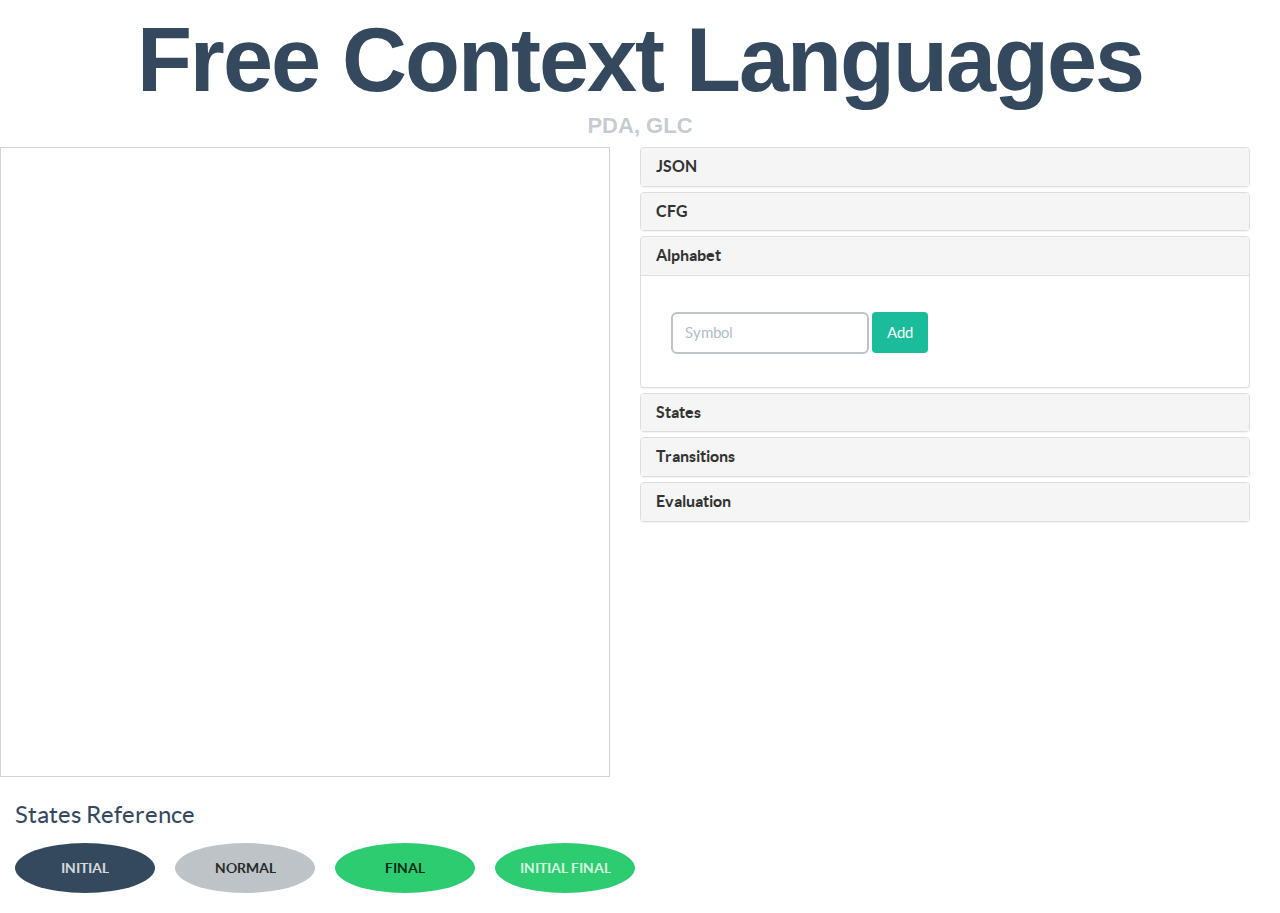
==== commit 2b9fe8f6: "CFG -> PDA" ====
--- a/freeContext.html
+++ b/freeContext.html
@@ -78,9 +78,28 @@
 					</div>
 					<div id="json" class="panel-collapse collapse" role="tabpanel" aria-labelledby="headingThree">
 						<div class="panel-body">
-							<textarea id="fromJSON" class="col-xs-12 col-md-12" rows="8"></textarea>
+							<textarea id="fromJSON" class="form-control col-xs-12 col-md-12" rows="8"></textarea>
 							<button onclick="createAutomata()" class="btn btn-inverse" style="margin-top: 5px">From JSON</button>
 							<button onclick="createJSON()" class="btn btn-inverse" style="margin-top: 5px">To JSON</button>
+						</div>
+					</div>
+				</div>
+
+				<div class="panel panel-default">
+					<div class="panel-heading" role="tab" id="headingThree">
+						<h4 class="panel-title">
+							<a class="collapsed" role="button" data-toggle="collapse" data-parent="#accordion" href="#cfg" aria-expanded="false" aria-controls="collapseThree">
+								CFG
+							</a>
+						</h4>
+					</div>
+					<div id="cfg" class="panel-collapse collapse" role="tabpanel" aria-labelledby="headingThree">
+						<div class="panel-body">
+							<textarea id="fromCFG" class="form-control col-xs-12 col-md-12" rows="8"></textarea>
+							<input type="text" class="form-control" id="terminals" placeholder="Terminals (a|b|...|c)" required>
+							<input type="text" class="form-control" id="principals" placeholder="Principals Terminals (a|b)" required>
+							<button onclick="createAutomataFromCFG()" class="btn btn-inverse" style="margin-top: 5px">From CFG</button>
+							<button onclick="createJSONFromCFG()" class="btn btn-inverse" style="margin-top: 5px">To CFG</button>
 						</div>
 					</div>
 				</div>
